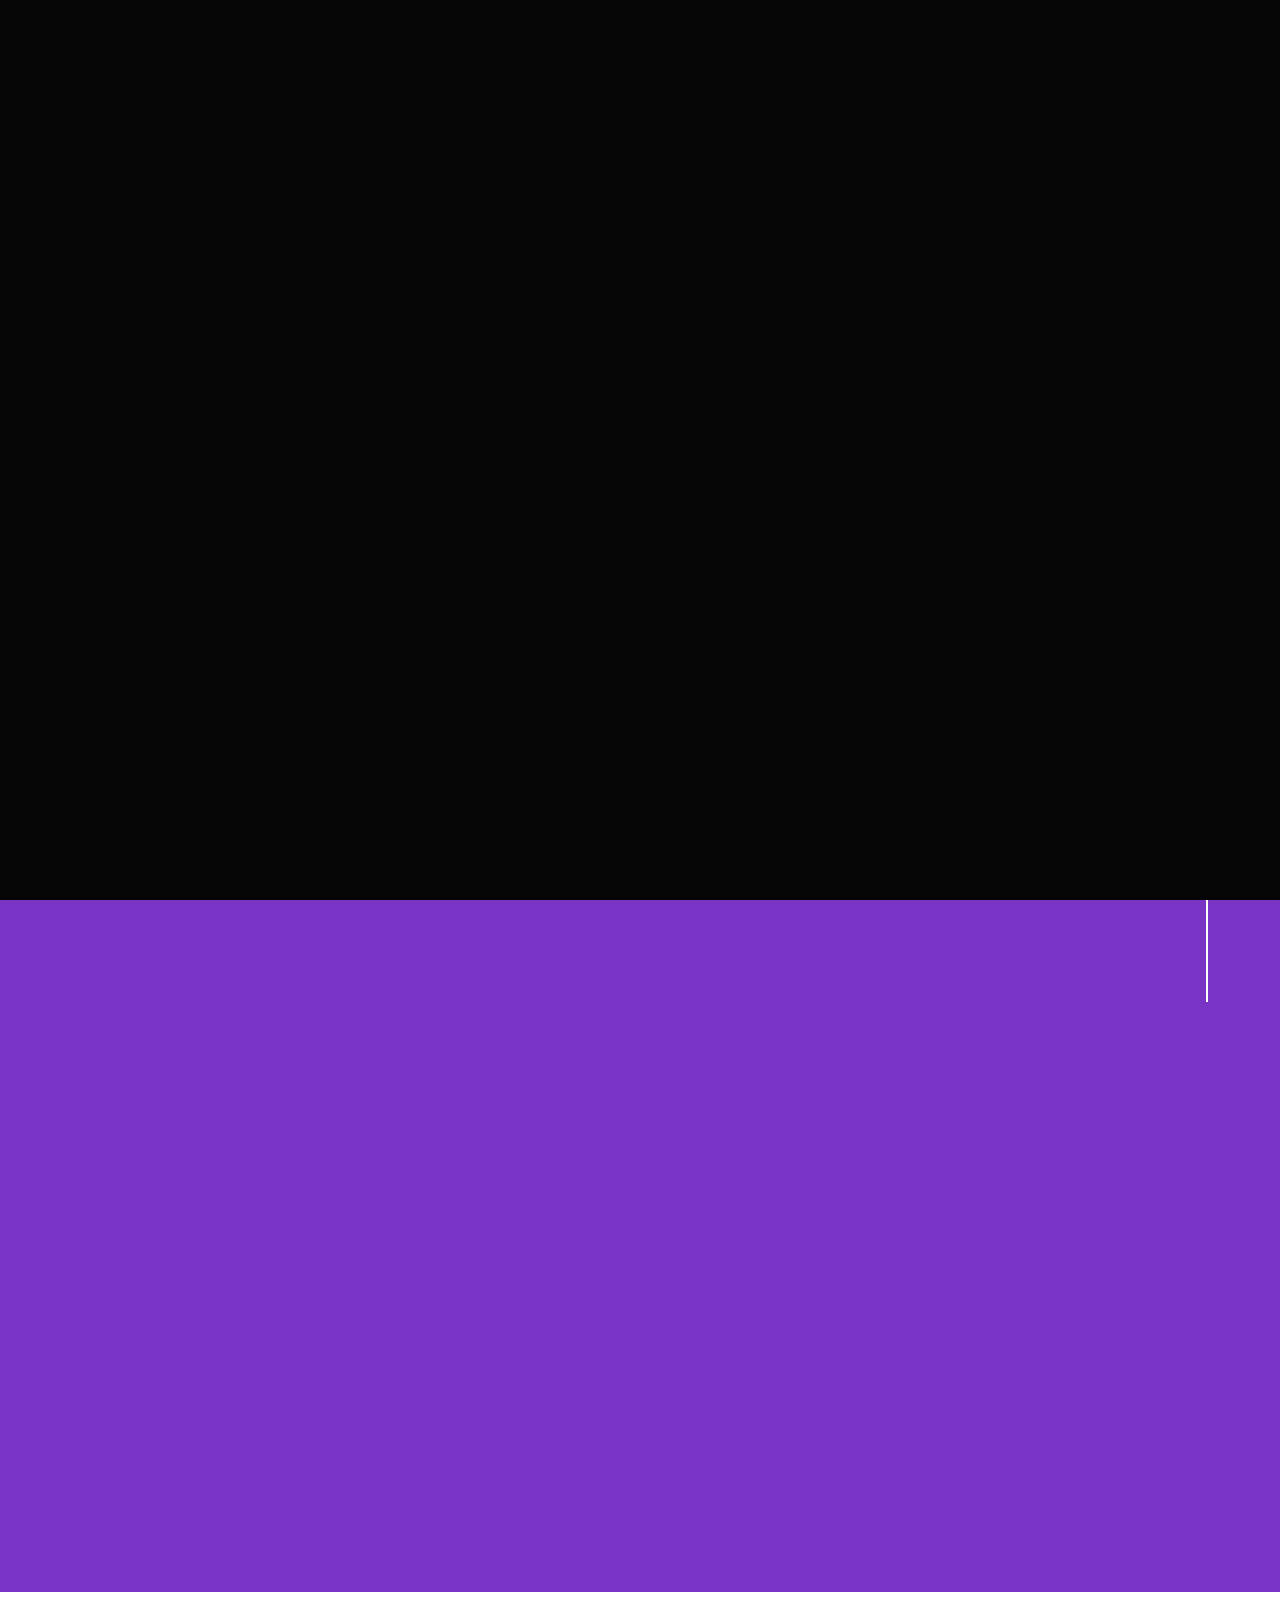
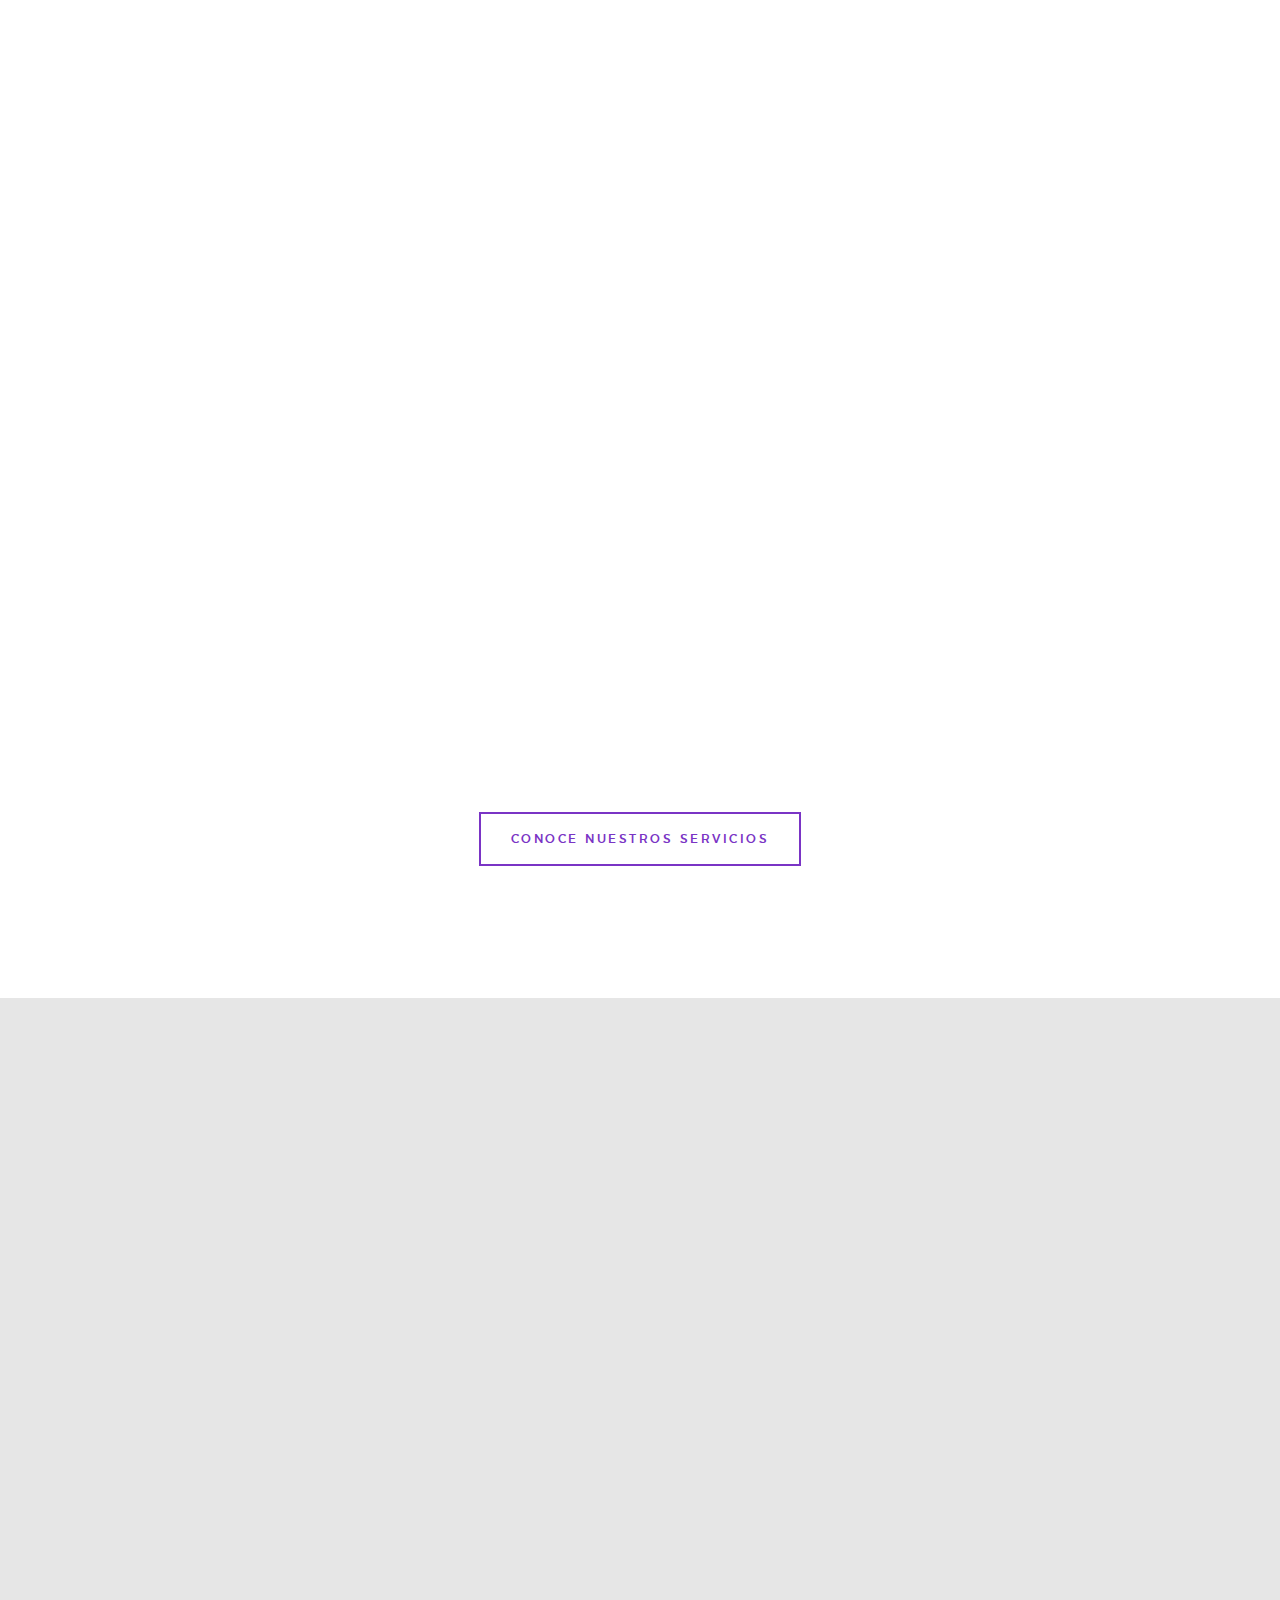
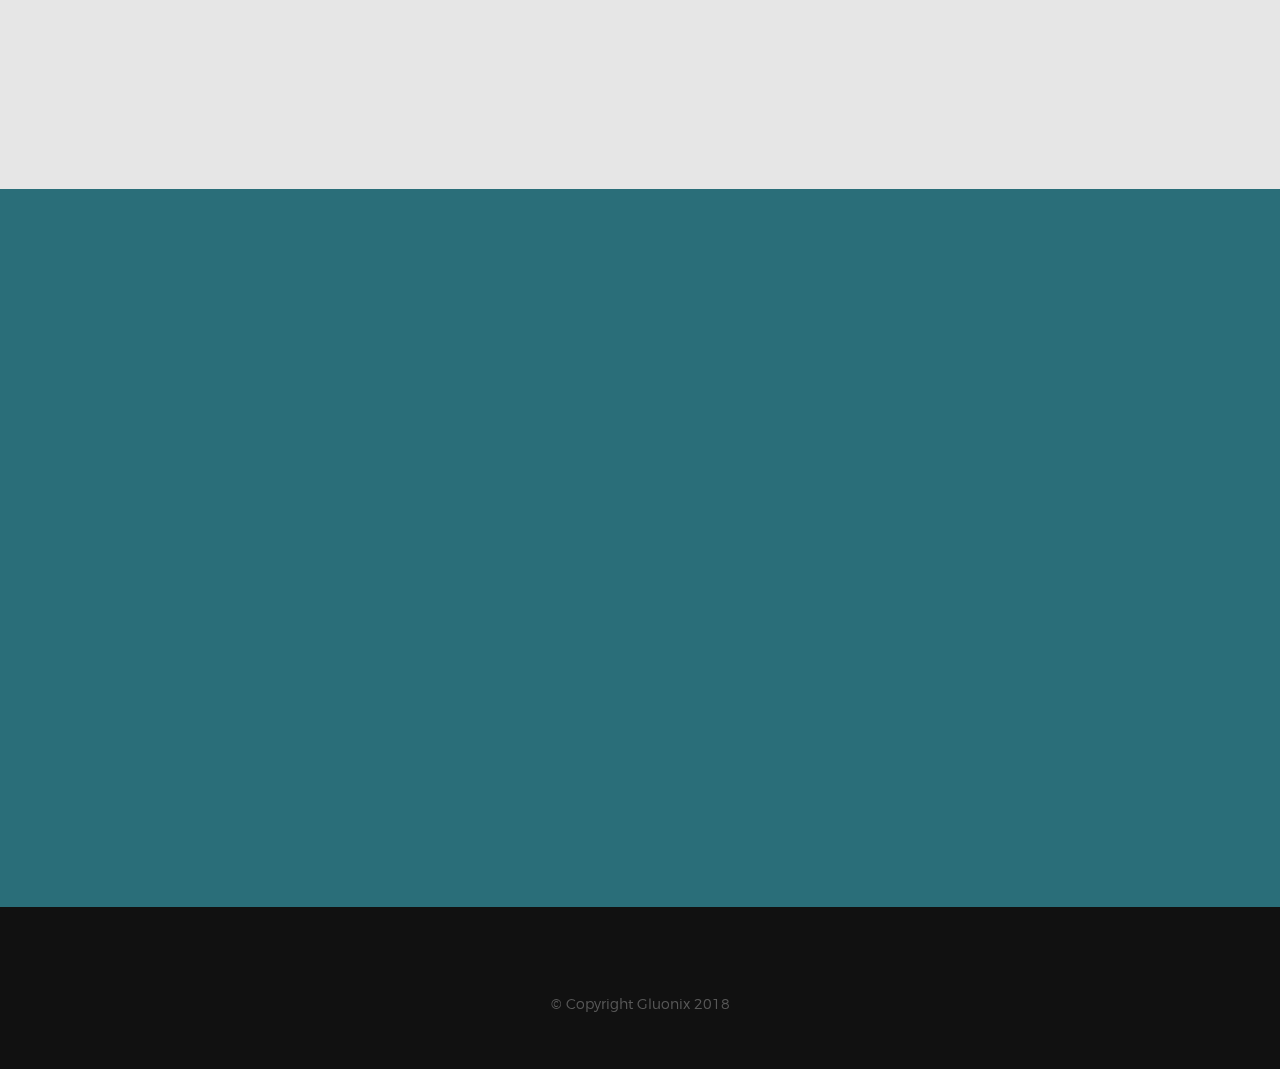
==== index.html @ 20facfd3 "Comment social media" ====
<!DOCTYPE html>
<!--[if lt IE 9 ]><html class="no-js oldie" lang="en"> <![endif]-->
<!--[if IE 9 ]><html class="no-js oldie ie9" lang="en"> <![endif]-->
<!--[if (gte IE 9)|!(IE)]><!-->
<html class="no-js" lang="en">
<!--<![endif]-->

<head>

    <!--- basic page needs
    ================================================== -->
    <meta charset="utf-8">
    <title>Gluonix</title>
    <meta name="description" content="">
    <meta name="author" content="">

    <!-- mobile specific metas
    ================================================== -->
    <meta name="viewport" content="width=device-width, initial-scale=1">

    <!-- CSS
    ================================================== -->
    <link rel="stylesheet" href="css/base.css">
    <link rel="stylesheet" href="css/vendor.css">
    <link rel="stylesheet" href="css/main.css">
    <style media="screen">

    </style>

    <!-- script
    ================================================== -->
    <script src="js/modernizr.js"></script>
    <script src="js/pace.min.js"></script>

    <!-- favicons
    ================================================== -->
    <link rel="shortcut icon" href="favicon.ico" type="image/x-icon">
    <link rel="icon" href="favicon.ico" type="image/x-icon">

</head>

<body id="top">

    <!-- header
    ================================================== -->
    <header class="s-header">

        <div class="header-logo">
            <a href="index.html">
                <img class="site-logo" src="images/logo.png" alt="Homepage">
            </a>
        </div>

        <nav class="header-nav">

            <a href="#0" class="header-nav__close" title="close"><span>Close</span></a>

            <div class="header-nav__content">
                <img class="site-logo" src="images/logo.png" alt="Homepage">

                <ul class="header-nav__list">
                    <li class="current"><a href="index.html#home" title="home">Inicio</a></li>
                    <li><a href="about.html" title="about">Acerca</a></li>
                    <li><a href="services.html" title="services">Servicios</a></li>
                    <li><a href="about.html#clients" title="clients">Clientes</a></li>
                    <li><a href="index.html#contact" title="contact">Contacto</a></li>
                </ul>

                <!-- <ul class="header-nav__social">
                    <li>
                        <a href="#"><i class="fa fa-facebook"></i></a>
                    </li>
                    <li>
                        <a href="#"><i class="fa fa-twitter"></i></a>
                    </li>
                    <li>
                        <a href="#"><i class="fa fa-linkedin"></i></a>
                    </li>
                    <li>
                        <a href="#"><i class="fa fa-github"></i></a>
                    </li>
                </ul> -->

            </div> <!-- end header-nav__content -->

        </nav>  <!-- end header-nav -->

        <a class="header-menu-toggle" href="#0">
            <span class="header-menu-text">Menu</span>
            <span class="header-menu-icon"></span>
        </a>

    </header> <!-- end s-header -->


    <!-- home
    ================================================== -->
    <section id="home" class="s-home target-section" data-parallax="scroll" data-image-src="images/hero-bg.png" data-natural-width=3000 data-natural-height=2000 data-position-y=center>

        <div class="overlay"></div>
        <div class="shadow-overlay"></div>

        <div class="home-content">

            <div class="row home-content__main">

                <h1>
                    Creando soluciones de tecnología para personas
                </h1>

                <div class="home-content__buttons">
                <div class="home-content__buttons">
                    <a href="#about" class="smoothscroll btn btn--stroke">
                        Quiero saber más
                    </a>
                </div>

            </div>


            <div class="home-content__line"></div>

        </div> <!-- end home-content -->

        <!-- end home-social -->

    </section> <!-- end s-home -->


    <!-- about
    ================================================== -->
    <section id='about' class="s-about">

        <div class="row section-header has-bottom-sep" data-aos="fade-up">
            <div class="col-full">
                <h1 class="display-1 display-1--light">Somos GLUONIX</h1>
            </div>
        </div> <!-- end section-header -->

        <div class="row about-desc" data-aos="fade-up">
            <div class="col-full">
                <p>
                Somos un equipo de diseñadores, desarrolladores y expertos en tecnologías con la misión de convertir retos tecnológicos en oportunidades de innovación, demostrando a las organizaciones que al mejorar sus procesos pueden tener un impacto positivo sobre su organización, clientes y consumidores.
                </p>
            </div>

            <div class="home-content__buttons">
              <center>
                <a href="about.html" class="smoothscroll btn btn--stroke">
                    Acerca de nosotros
                </a>
              </center>
            </div>

        </div> <!-- end about-desc -->

        <div class="about__line"></div>

    </section> <!-- end s-about -->


    <!-- services
    ================================================== -->
    <section id='services' class="s-services">

        <div class="row section-header has-bottom-sep" data-aos="fade-up">
            <div class="col-full">
                <h2 class="subhead">Lo que hacemos</h2>
                <h1 class="display-2">Ofrecemos soluciones de tecnología escalables y adaptables a los constantes cambios que demanda el mundo actual.</h1>
            </div>
        </div> <!-- end section-header -->

        <style media="screen">
          .service-padding{
            padding-left: 0px;
            padding-right: 0px;
          }
        </style>

        <div class="row services-list block-1-2 block-tab-full">

            <div class="col-block service-item" data-aos="fade-up">
                <div class="service-icon col-two service-padding">
                  <img src="images/default/icons8-web-design.png" />
                </div>
                <div class="col-ten service-padding">
                    <h3 class="h2">Diseño UX</h3>
                    <p>Mejoramos la experiencia de los productos de software de las empresas manteniendo presente la imagen de nuestros clientes.
                    </p>
                </div>
            </div>

            <div class="col-block service-item" data-aos="fade-up">
                <div class="service-icon col-two service-padding">
                  <img src="images/default/icons8-source-code.png" />
                </div>
                <div class="col-ten service-padding">
                    <h3 class="h2">Desarrollo de aplicaciones</h3>
                    <p>Transformamos las ideas de negocio en soluciones de software.
                    </p>
                </div>
            </div>

            <div class="col-block service-item" data-aos="fade-up">
                <div class="service-icon col-two service-padding">
                    <img src="images/default/icons8-game-position.png" />
                </div>
                <div class="col-ten service-padding">
                    <h3 class="h2">Gamificación</h3>
                    <p>Llevamos a los negocios al siguiente nivel incorporando elementos de juegos  para  ayudar a cumplir los objetivos de las empresas.
                    </p>
                </div>
            </div>

            <div class="col-block service-item" data-aos="fade-up">
                <div class="service-icon col-two service-padding">
                  <img src="images/default/icons8-gear-outline.png" />
                </div>
                <div class="col-ten service-padding">
                    <h3 class="h2">Consultoría y Mantenimiento de aplicaciones</h3>
                    <p>Integramos tecnologías disruptivas en la transformación digital de los negocios.
                    </p>
                </div>
            </div>

            <div class="col-twelve service-content__buttons">
              <center>
                <a href="services.html" class="btn btn--stroke">
                    Conoce nuestros servicios
                </a>
              </center>
            </div>

        </div> <!-- end services-list -->

    </section> <!-- end s-services -->


    <!-- clients
    ================================================== -->
    <section id="clients" class="s-clients">

        <div class="row section-header" data-aos="fade-up">
            <div class="col-full">
                <h3 class="subhead">Nuestros Clientes</h3>
                <h1 class="display-2">
                  Sin importar las distancias ofrecemos servicios de desarrollo a clientes de diferentes partes del mundo</h1>
            </div>
        </div> <!-- end section-header -->

        <div class="row clients-outer" data-aos="fade-up">
            <div class="col-full">
              <img src="images/our-clients.png" />

                <!-- <div class="clients"> -->
                    <!-- <a href="#0" title="" class="clients__slide"><img src="images/clients/apple.png" /></a>
                    <a href="#0" title="" class="clients__slide"><img src="images/clients/atom.png" /></a>
                    <a href="#0" title="" class="clients__slide"><img src="images/clients/blackberry.png" /></a>
                    <a href="#0" title="" class="clients__slide"><img src="images/clients/dropbox.png" /></a>
                    <a href="#0" title="" class="clients__slide"><img src="images/clients/envato.png" /></a>
                    <a href="#0" title="" class="clients__slide"><img src="images/clients/firefox.png" /></a>
                    <a href="#0" title="" class="clients__slide"><img src="images/clients/joomla.png" /></a>
                    <a href="#0" title="" class="clients__slide"><img src="images/clients/magento.png" /></a> -->
                <!-- </div>  -->
                <!-- end clients -->
            </div> <!-- end col-full -->
            <!-- <div class="service-content__buttons">
              <center>
                <a href="portfolio.html" class="btn btn--stroke">
                    Dale un vistazo a nuestros proyectos
                </a>
              </center>
            </div> -->
        </div> <!-- end clients-outer -->

    </section> <!-- end s-clients -->


    <!-- contact
    ================================================== -->
    <section id="contact" class="s-contact">

        <div class="row section-header" data-aos="fade-up">
            <div class="col-full">
                <h1 class="display-2 display-2--light">Nosotros <i class="fa fa-heart heart"></i> los retos</h1>
                <h1 class="display-2 display-2--bold">Contáctanos y platicamos cómo hacer equipo para traer tus ideas a la realidad</h1>
            </div>
        </div>

        <div class="row contact-content" data-aos="fade-up">

                <div class="col-full">

                    <div class="col-four cinfo">
                        <h1 class="display-2 display-2--bold">Dónde nos puedes encontrar</h1>
                        <p>
                            5 de mayo 301<br>
                            Palo Blanco, 66230<br>
                            San Pedro Garza García, N.L.<br>
                            México
                        </p>
                    </div>

                    <div class="col-four cinfo">
                        <h1 class="display-2 display-2--bold">Mándanos un correo</h1>
                        <p>
                            hello@gluonixtech.com<br>
                        </p>
                    </div>

                    <div class="col-four cinfo">
                        <h1 class="display-2 display-2--bold">Llámanos</h1>
                        <p>
                            Teléfono: (01-52) 8400 2161<br>
                        </p>
                    </div>
                  </div>

                  <!-- <div class="col-full">
                    <center>
                    <ul class="contact-social">
                        <li>
                            <a href="#"><i class="fa fa-facebook" aria-hidden="true"></i></a>
                        </li>
                        <li>
                            <a href="#"><i class="fa fa-twitter" aria-hidden="true"></i></a>
                        </li>
                        <li>
                            <a href="#"><i class="fa fa-github" aria-hidden="true"></i></a>
                        </li>
                        <li>
                            <a href="#"><i class="fa fa-linkedin" aria-hidden="true"></i></a>
                        </li>
                    </ul>
                    </center>
                </div> <!-- end contact-info -->

        </div> <!-- end contact-content -->

    </section> <!-- end s-contact -->


    <!-- footer
    ================================================== -->
    <footer>

        <div class="row footer-bottom">

            <div class="col-twelve">

                <div class="copyright">
                    <span>© Copyright Gluonix 2018</span>
                </div>

                <div class="go-top">
                    <a class="smoothscroll" title="Back to Top" href="#top"><i class="icon-arrow-up" aria-hidden="true"></i></a>
                </div>
            </div>

        </div> <!-- end footer-bottom -->

    </footer> <!-- end footer -->


    <!-- photoswipe background
    ================================================== -->
    <div aria-hidden="true" class="pswp" role="dialog" tabindex="-1">

        <div class="pswp__bg"></div>
        <div class="pswp__scroll-wrap">

            <div class="pswp__container">
                <div class="pswp__item"></div>
                <div class="pswp__item"></div>
                <div class="pswp__item"></div>
            </div>

            <div class="pswp__ui pswp__ui--hidden">
                <div class="pswp__top-bar">
                    <div class="pswp__counter"></div><button class="pswp__button pswp__button--close" title="Close (Esc)"></button> <button class="pswp__button pswp__button--share" title=
                    "Share"></button> <button class="pswp__button pswp__button--fs" title="Toggle fullscreen"></button> <button class="pswp__button pswp__button--zoom" title=
                    "Zoom in/out"></button>
                    <div class="pswp__preloader">
                        <div class="pswp__preloader__icn">
                            <div class="pswp__preloader__cut">
                                <div class="pswp__preloader__donut"></div>
                            </div>
                        </div>
                    </div>
                </div>
                <div class="pswp__share-modal pswp__share-modal--hidden pswp__single-tap">
                    <div class="pswp__share-tooltip"></div>
                </div><button class="pswp__button pswp__button--arrow--left" title="Previous (arrow left)"></button> <button class="pswp__button pswp__button--arrow--right" title=
                "Next (arrow right)"></button>
                <div class="pswp__caption">
                    <div class="pswp__caption__center"></div>
                </div>
            </div>

        </div>

    </div> <!-- end photoSwipe background -->


    <!-- preloader
    ================================================== -->
    <div id="preloader">
        <div id="loader">
            <div class="line-scale-pulse-out">
                <div></div>
                <div></div>
                <div></div>
                <div></div>
                <div></div>
            </div>
        </div>
    </div>


    <!-- Java Script
    ================================================== -->
    <script src="js/jquery-3.2.1.min.js"></script>
    <script src="js/plugins.js"></script>
    <script src="js/main.js"></script>

</body>

</html>
---- css/base.css ----
/* ===================================================================
 *
 *  Glint v1.0 Base Stylesheet
 *  11-20-2017
 *  ------------------------------------------------------------------
 *
 *  TOC:
 *  # imports
 *  # normalize
 *  # basic/base setup styles
 *      ## Media
 *      ## Typography resets
 *      ## links
 *      ## inputs
 *  # grid
 *      ## medium size devices
 *      ## tablets
 *      ## mobile devices
 *      ## small mobile devices
 *  # block grids
 *      ## medium size devices
 *      ## tablets
 *      ## mobile devices
 *      ## small mobile devices
 *  # MISC
 *
 * =================================================================== */


/* ===================================================================
 * # imports
 *
 * ------------------------------------------------------------------- */
@import url("font-awesome/css/font-awesome.min.css");
@import url("micons/micons.css");
@import url("fonts.css");


/* ===================================================================
 * # normalize
 * normalize.css v5.0.0 | MIT License |
 * github.com/necolas/normalize.css
 *
 * ------------------------------------------------------------------- */
html {
    font-family: sans-serif;
    line-height: 1.15;
    -ms-text-size-adjust: 100%;
    -webkit-text-size-adjust: 100%;
}

body {
    margin: 0;
}

article,
aside,
footer,
header,
nav,
section {
    display: block;
}

h1 {
    font-size: 2em;
    margin: 0.67em 0;
}

figcaption,
figure,
main {
    display: block;
}

figure {
    margin: 1em 40px;
}

hr {
    box-sizing: content-box;
    height: 0;
    overflow: visible;
}

pre {
    font-family: monospace, monospace;
    font-size: 1em;
}

a {
    background-color: transparent;
    -webkit-text-decoration-skip: objects;
}

a:active,
a:hover {
    outline-width: 0;
}

abbr[title] {
    border-bottom: none;
    text-decoration: underline;
    text-decoration: underline dotted;
}

b,
strong {
    font-weight: inherit;
}

b,
strong {
    font-weight: bolder;
}

code,
kbd,
samp {
    font-family: monospace, monospace;
    font-size: 1em;
}

dfn {
    font-style: italic;
}

mark {
    background-color: #ff0;
    color: #000;
}

small {
    font-size: 80%;
}

sub,
sup {
    font-size: 75%;
    line-height: 0;
    position: relative;
    vertical-align: baseline;
}

sub {
    bottom: -0.25em;
}

sup {
    top: -0.5em;
}

audio,
video {
    display: inline-block;
}

audio:not([controls]) {
    display: none;
    height: 0;
}

img {
    max-width: 100%;
    max-height: 100%;
    height: inherit !important;
    border-style: none;
}

svg:not(:root) {
    overflow: hidden;
}

button,
input,
optgroup,
select,
textarea {
    font-family: sans-serif;
    font-size: 100%;
    line-height: 1.15;
    margin: 0;
}

button,
input {
    overflow: visible;
}

button,
select {
    text-transform: none;
}

button,
html [type="button"],
[type="reset"],
[type="submit"] {
    -webkit-appearance: button;
}

button::-moz-focus-inner,
[type="button"]::-moz-focus-inner,
[type="reset"]::-moz-focus-inner,
[type="submit"]::-moz-focus-inner {
    border-style: none;
    padding: 0;
}

button:-moz-focusring,
[type="button"]:-moz-focusring,
[type="reset"]:-moz-focusring,
[type="submit"]:-moz-focusring {
    outline: 1px dotted ButtonText;
}

fieldset {
    border: 1px solid #c0c0c0;
    margin: 0 2px;
    padding: 0.35em 0.625em 0.75em;
}

legend {
    box-sizing: border-box;
    color: inherit;
    display: table;
    max-width: 100%;
    padding: 0;
    white-space: normal;
}

progress {
    display: inline-block;
    vertical-align: baseline;
}

textarea {
    overflow: auto;
}

[type="checkbox"],
[type="radio"] {
    box-sizing: border-box;
    padding: 0;
}

[type="number"]::-webkit-inner-spin-button,
[type="number"]::-webkit-outer-spin-button {
    height: auto;
}

[type="search"] {
    -webkit-appearance: textfield;
    outline-offset: -2px;
}

[type="search"]::-webkit-search-cancel-button,
[type="search"]::-webkit-search-decoration {
    -webkit-appearance: none;
}

::-webkit-file-upload-button {
    -webkit-appearance: button;
    font: inherit;
}

details,
menu {
    display: block;
}

summary {
    display: list-item;
}

canvas {
    display: inline-block;
}

template {
    display: none;
}

[hidden] {
    display: none;
}


/* ===================================================================
 * # basic/base setup styles
 *
 * ------------------------------------------------------------------- */
html {
    font-size: 62.5%;
    box-sizing: border-box;
}

*,
*::before,
*::after {
    box-sizing: inherit;
}

body {
    font-weight: normal;
    line-height: 1;
    word-wrap: break-word;
    text-rendering: optimizeLegibility;
    -webkit-overflow-scrolling: touch;
    -webkit-text-size-adjust: none;
}

body,
input,
button {
    -moz-osx-font-smoothing: grayscale;
    -webkit-font-smoothing: antialiased;
}


/* -------------------------------------------------------------------
 * ## Media
 * ------------------------------------------------------------------- */

/* -------------------------------------------------------------------
 * ## Typography resets
 * ------------------------------------------------------------------- */
div,
dl,
dt,
dd,
ul,
ol,
li,
h1,
h2,
h3,
h4,
h5,
h6,
pre,
form,
p,
blockquote,
th,
td {
    margin: 0;
    padding: 0;
}

h1,
h2,
h3,
h4,
h5,
h6 {
    -webkit-font-smoothing: auto;
    -webkit-font-smoothing: antialiased;
    -webkit-font-variant-ligatures: common-ligatures;
    -moz-font-variant-ligatures: common-ligatures;
    font-variant-ligatures: common-ligatures;
    text-rendering: optimizeLegibility;
}

em,
i {
    font-style: italic;
    line-height: inherit;
}

strong,
b {
    font-weight: bold;
    line-height: inherit;
}

small {
    font-size: 60%;
    line-height: inherit;
}

ol,
ul {
    list-style: none;
}

li {
    display: block;
}


/* -------------------------------------------------------------------
 * ## links
 * ------------------------------------------------------------------- */
a {
    text-decoration: none;
    line-height: inherit;
}

a img {
    border: none;
}


/* -------------------------------------------------------------------
 * ## inputs
 * ------------------------------------------------------------------- */
fieldset {
    margin: 0;
    padding: 0;
}

input[type="email"],
input[type="number"],
input[type="search"],
input[type="text"],
input[type="tel"],
input[type="url"],
input[type="password"],
textarea {
    -webkit-appearance: none;
    -moz-appearance: none;
    -ms-appearance: none;
    -o-appearance: none;
    appearance: none;
}


/* ===================================================================
 * # grid
 *
 * ------------------------------------------------------------------- */
.row {
    width: 94%;
    max-width: 1200px;
    margin: 0 auto;
}

.row:after {
    content: "";
    display: table;
    clear: both;
}

.row .row {
    width: auto;
    max-width: none;
    margin-left: -20px;
    margin-right: -20px;
}


/* column blocks
 * -------------------------------------- */
[class*="col-"] {
    float: left;
    padding: 0 20px;
}

[class*="col-"]+[class*="col-"].end {
    float: right;
}


/* column width classes
 * -------------------------------------- */
.col-one {
    width: 8.33333%;
}

.col-two,
.col-1-6 {
    width: 16.66667%;
}

.col-three,
.col-1-4 {
    width: 25%;
}

.col-four,
.col-1-3 {
    width: 33.33333%;
}

.col-five {
    width: 41.66667%;
}

.col-six,
.col-1-2 {
    width: 50%;
}

.col-seven {
    width: 58.33333%;
}

.col-eight,
.col-2-3 {
    width: 66.66667%;
}

.col-nine,
.col-3-4 {
    width: 75%;
}

.col-ten,
.col-5-6 {
    width: 83.33333%;
}

.col-eleven {
    width: 91.66667%;
}

.col-twelve,
.col-full {
    width: 100%;
}


/* -------------------------------------------------------------------
 * ## medium size devices
 * ------------------------------------------------------------------- */
@media only screen and (max-width: 1200px) {
    .row .row {
        margin-left: -15px;
        margin-right: -15px;
    }
    [class*="col-"] {
        padding: 0 15px;
    }
    .md-two,
    .md-1-6 {
        width: 16.66667%;
    }
    .md-one {
        width: 8.33333%;
    }
    .md-three,
    .md-1-4 {
        width: 25%;
    }
    .md-four,
    .md-1-3 {
        width: 33.33333%;
    }
    .md-five {
        width: 41.66667%;
    }
    .md-six,
    .md-1-2 {
        width: 50%;
    }
    .md-seven {
        width: 58.33333%;
    }
    .md-eight,
    .md-2-3 {
        width: 66.66667%;
    }
    .md-nine,
    .md-3-4 {
        width: 75%;
    }
    .md-ten,
    .md-5-6 {
        width: 83.33333%;
    }
    .md-eleven {
        width: 91.66667%;
    }
    .md-twelve,
    .md-full {
        width: 100%;
    }
}


/* -------------------------------------------------------------------
 * ## tablets
 * ------------------------------------------------------------------- */
@media only screen and (max-width: 800px) {
    .row {
        width: 90%;
    }
    .tab-1-4 {
        width: 25%;
    }
    .tab-1-3 {
        width: 33.33333%;
    }
    .tab-1-2 {
        width: 50%;
    }
    .tab-2-3 {
        width: 66.66667%;
    }
    .tab-3-4 {
        width: 75%;
    }
    .tab-full {
        width: 100%;
    }
}


/* -------------------------------------------------------------------
 * ## mobile devices
 * ------------------------------------------------------------------- */
@media only screen and (max-width: 600px) {
    .row {
        width: auto;
        padding-left: 25px;
        padding-right: 25px;
    }
    .row .row {
        margin-left: -10px;
        margin-right: -10px;
    }
    [class*="col-"] {
        padding: 0 10px;
    }
    .mob-1-4 {
        width: 25%;
    }
    .mob-1-3 {
        width: 33.33333%;
    }
    .mob-1-2 {
        width: 50%;
    }
    .mob-2-3 {
        width: 66.66667%;
    }
    .mob-3-4 {
        width: 75%;
    }
    .mob-full {
        width: 100%;
    }
}


/* -------------------------------------------------------------------
 * ## small mobile devices
 * ------------------------------------------------------------------- */

/* stack columns on small mobile devices
 * ------------------------------------------------------------------- */

@media only screen and (max-width: 400px) {
    .row .row {
        padding-left: 0;
        padding-right: 0;
        margin-left: 0;
        margin-right: 0;
    }
    [class*="col-"] {
        width: 100% !important;
        float: none !important;
        clear: both !important;
        margin-left: 0;
        margin-right: 0;
        padding: 0;
    }
    [class*="col-"]+[class*="col-"].end {
        float: none;
    }
}


/* ===================================================================
 * # block grids
 * ------------------------------------------------------------------- */

/*   Equally-sized columns define at row level
 * ------------------------------------------------------------------- */
[class*="block-"]:after {
    content: "";
    display: table;
    clear: both;
}

.block-1-6 .col-block {
    width: 16.66667%;
}

.block-1-5 .col-block {
    width: 20%;
}

.block-1-4 .col-block {
    width: 25%;
}

.block-1-3 .col-block {
    width: 33.33333%;
}

.block-1-2 .col-block {
    width: 50%;
}


/**
 * Clearing for block grid columns. Allow columns with
 * different heights to align properly.
 */

.block-1-6 .col-block:nth-child(6n+1),
.block-1-5 .col-block:nth-child(5n+1),
.block-1-4 .col-block:nth-child(4n+1),
.block-1-3 .col-block:nth-child(3n+1),
.block-1-2 .col-block:nth-child(2n+1) {
    clear: both;
}


/* -------------------------------------------------------------------
 * ## medium size devices
 * ------------------------------------------------------------------- */
@media only screen and (max-width: 1200px) {
    .block-m-1-6 .col-block {
        width: 16.66667%;
    }
    .block-m-1-5 .col-block {
        width: 20%;
    }
    .block-m-1-4 .col-block {
        width: 25%;
    }
    .block-m-1-3 .col-block {
        width: 33.33333%;
    }
    .block-m-1-2 .col-block {
        width: 50%;
    }
    .block-m-full .col-block {
        width: 100%;
        clear: both;
    }
    [class*="block-m-"] .col-block:nth-child(n) {
        clear: none;
    }
    .block-m-1-6 .col-block:nth-child(6n+1),
    .block-m-1-5 .col-block:nth-child(5n+1),
    .block-m-1-4 .col-block:nth-child(4n+1),
    .block-m-1-3 .col-block:nth-child(3n+1),
    .block-m-1-2 .col-block:nth-child(2n+1) {
        clear: both;
    }
}


/* -------------------------------------------------------------------
 * ## tablets
 * ------------------------------------------------------------------- */
@media only screen and (max-width: 800px) {
    .block-tab-1-6 .col-block {
        width: 16.66667%;
    }
    .block-tab-1-5 .col-block {
        width: 20%;
    }
    .block-tab-1-4 .col-block {
        width: 25%;
    }
    .block-tab-1-3 .col-block {
        width: 33.33333%;
    }
    .block-tab-1-2 .col-block {
        width: 50%;
    }
    .block-tab-full .col-block {
        width: 100%;
        clear: both;
    }
    [class*="block-tab-"] .col-block:nth-child(n) {
        clear: none;
    }
    .block-tab-1-6 .col-block:nth-child(6n+1),
    .block-tab-1-6 .col-block:nth-child(5n+1),
    .block-tab-1-4 .col-block:nth-child(4n+1),
    .block-tab-1-3 .col-block:nth-child(3n+1),
    .block-tab-1-2 .col-block:nth-child(2n+1) {
        clear: both;
    }
}


/* -------------------------------------------------------------------
 * ## mobile devices
 * ------------------------------------------------------------------- */
@media only screen and (max-width: 600px) {
    .block-mob-1-6 .col-block {
        width: 16.66667%;
    }
    .block-mob-1-5 .col-block {
        width: 20%;
    }
    .block-mob-1-4 .col-block {
        width: 25%;
    }
    .block-mob-1-3 .col-block {
        width: 33.33333%;
    }
    .block-mob-1-2 .col-block {
        width: 50%;
    }
    .block-mob-full .col-block {
        width: 100%;
        clear: both;
    }
    [class*="block-mob-"] .col-block:nth-child(n) {
        clear: none;
    }
    .block-mob-1-6 .col-block:nth-child(6n+1),
    .block-mob-1-5 .col-block:nth-child(5n+1),
    .block-mob-1-4 .col-block:nth-child(4n+1),
    .block-mob-1-3 .col-block:nth-child(3n+1),
    .block-mob-1-2 .col-block:nth-child(2n+1) {
        clear: both;
    }
}


/* -------------------------------------------------------------------
 * ## small mobile devices
 * ------------------------------------------------------------------- */

/* stack columns on small mobile devices
 * ------------------------------------------------------------------- */

@media only screen and (max-width: 400px) {
    .stack .col-block {
        width: 100% !important;
        float: none !important;
        clear: both !important;
        margin-left: 0;
        margin-right: 0;
    }
}


/* ===================================================================
 * # MISC
 *
 * ------------------------------------------------------------------- */
.group:after {
    content: "";
    display: table;
    clear: both;
}


/* Misc Helper Styles
 * -------------------------------------- */
.is-hidden {
    display: none;
}

.is-invisible {
    visibility: hidden;
}

.antialiased {
    -webkit-font-smoothing: antialiased;
    -moz-osx-font-smoothing: grayscale;
}

.overflow-hidden {
    overflow: hidden;
}

.remove-bottom {
    margin-bottom: 0;
}

.half-bottom {
    margin-bottom: 1.5rem !important;
}

.add-bottom {
    margin-bottom: 3rem !important;
}

.no-border {
    border: none;
}

.full-width {
    width: 100%;
}

.text-center {
    text-align: center;
}

.text-left {
    text-align: left;
}

.text-right {
    text-align: right;
}

.pull-left {
    float: left;
}

.pull-right {
    float: right;
}

.align-center {
    margin-left: auto;
    margin-right: auto;
    text-align: center;
}


/*# sourceMappingURL=base.css.map */
---- css/vendor.css ----
/* =================================================================== 
 *
 *  Glint v1.0 Vendor/Third Party CSS 
 *  11-20-2017
 *  ------------------------------------------------------------------
 *
 *  TOC:
 *  # animate on scroll
 *  # slick slider
 *  # photoswipe
 *  # photoSwipe skin
 *
 * =================================================================== */


/* ===================================================================
 * # animate on scroll 
 * https://michalsnik.github.io/aos/
 *
 * ------------------------------------------------------------------- */
[data-aos][data-aos][data-aos-duration='50'], body[data-aos-duration='50'] [data-aos] {
    transition-duration: 50ms;
}

[data-aos][data-aos][data-aos-delay='50'], body[data-aos-delay='50'] [data-aos] {
    transition-delay: 0;
}

[data-aos][data-aos][data-aos-delay='50'].aos-animate, body[data-aos-delay='50'] [data-aos].aos-animate {
    transition-delay: 50ms;
}

[data-aos][data-aos][data-aos-duration='100'], body[data-aos-duration='100'] [data-aos] {
    transition-duration: .1s;
}

[data-aos][data-aos][data-aos-delay='100'], body[data-aos-delay='100'] [data-aos] {
    transition-delay: 0;
}

[data-aos][data-aos][data-aos-delay='100'].aos-animate, body[data-aos-delay='100'] [data-aos].aos-animate {
    transition-delay: .1s;
}

[data-aos][data-aos][data-aos-duration='150'], body[data-aos-duration='150'] [data-aos] {
    transition-duration: .15s;
}

[data-aos][data-aos][data-aos-delay='150'], body[data-aos-delay='150'] [data-aos] {
    transition-delay: 0;
}

[data-aos][data-aos][data-aos-delay='150'].aos-animate, body[data-aos-delay='150'] [data-aos].aos-animate {
    transition-delay: .15s;
}

[data-aos][data-aos][data-aos-duration='200'], body[data-aos-duration='200'] [data-aos] {
    transition-duration: .2s;
}

[data-aos][data-aos][data-aos-delay='200'], body[data-aos-delay='200'] [data-aos] {
    transition-delay: 0;
}

[data-aos][data-aos][data-aos-delay='200'].aos-animate, body[data-aos-delay='200'] [data-aos].aos-animate {
    transition-delay: .2s;
}

[data-aos][data-aos][data-aos-duration='250'], body[data-aos-duration='250'] [data-aos] {
    transition-duration: .25s;
}

[data-aos][data-aos][data-aos-delay='250'], body[data-aos-delay='250'] [data-aos] {
    transition-delay: 0;
}

[data-aos][data-aos][data-aos-delay='250'].aos-animate, body[data-aos-delay='250'] [data-aos].aos-animate {
    transition-delay: .25s;
}

[data-aos][data-aos][data-aos-duration='300'], body[data-aos-duration='300'] [data-aos] {
    transition-duration: .3s;
}

[data-aos][data-aos][data-aos-delay='300'], body[data-aos-delay='300'] [data-aos] {
    transition-delay: 0;
}

[data-aos][data-aos][data-aos-delay='300'].aos-animate, body[data-aos-delay='300'] [data-aos].aos-animate {
    transition-delay: .3s;
}

[data-aos][data-aos][data-aos-duration='350'], body[data-aos-duration='350'] [data-aos] {
    transition-duration: .35s;
}

[data-aos][data-aos][data-aos-delay='350'], body[data-aos-delay='350'] [data-aos] {
    transition-delay: 0;
}

[data-aos][data-aos][data-aos-delay='350'].aos-animate, body[data-aos-delay='350'] [data-aos].aos-animate {
    transition-delay: .35s;
}

[data-aos][data-aos][data-aos-duration='400'], body[data-aos-duration='400'] [data-aos] {
    transition-duration: .4s;
}

[data-aos][data-aos][data-aos-delay='400'], body[data-aos-delay='400'] [data-aos] {
    transition-delay: 0;
}

[data-aos][data-aos][data-aos-delay='400'].aos-animate, body[data-aos-delay='400'] [data-aos].aos-animate {
    transition-delay: .4s;
}

[data-aos][data-aos][data-aos-duration='450'], body[data-aos-duration='450'] [data-aos] {
    transition-duration: .45s;
}

[data-aos][data-aos][data-aos-delay='450'], body[data-aos-delay='450'] [data-aos] {
    transition-delay: 0;
}

[data-aos][data-aos][data-aos-delay='450'].aos-animate, body[data-aos-delay='450'] [data-aos].aos-animate {
    transition-delay: .45s;
}

[data-aos][data-aos][data-aos-duration='500'], body[data-aos-duration='500'] [data-aos] {
    transition-duration: .5s;
}

[data-aos][data-aos][data-aos-delay='500'], body[data-aos-delay='500'] [data-aos] {
    transition-delay: 0;
}

[data-aos][data-aos][data-aos-delay='500'].aos-animate, body[data-aos-delay='500'] [data-aos].aos-animate {
    transition-delay: .5s;
}

[data-aos][data-aos][data-aos-duration='550'], body[data-aos-duration='550'] [data-aos] {
    transition-duration: .55s;
}

[data-aos][data-aos][data-aos-delay='550'], body[data-aos-delay='550'] [data-aos] {
    transition-delay: 0;
}

[data-aos][data-aos][data-aos-delay='550'].aos-animate, body[data-aos-delay='550'] [data-aos].aos-animate {
    transition-delay: .55s;
}

[data-aos][data-aos][data-aos-duration='600'], body[data-aos-duration='600'] [data-aos] {
    transition-duration: .6s;
}

[data-aos][data-aos][data-aos-delay='600'], body[data-aos-delay='600'] [data-aos] {
    transition-delay: 0;
}

[data-aos][data-aos][data-aos-delay='600'].aos-animate, body[data-aos-delay='600'] [data-aos].aos-animate {
    transition-delay: .6s;
}

[data-aos][data-aos][data-aos-duration='650'], body[data-aos-duration='650'] [data-aos] {
    transition-duration: .65s;
}

[data-aos][data-aos][data-aos-delay='650'], body[data-aos-delay='650'] [data-aos] {
    transition-delay: 0;
}

[data-aos][data-aos][data-aos-delay='650'].aos-animate, body[data-aos-delay='650'] [data-aos].aos-animate {
    transition-delay: .65s;
}

[data-aos][data-aos][data-aos-duration='700'], body[data-aos-duration='700'] [data-aos] {
    transition-duration: .7s;
}

[data-aos][data-aos][data-aos-delay='700'], body[data-aos-delay='700'] [data-aos] {
    transition-delay: 0;
}

[data-aos][data-aos][data-aos-delay='700'].aos-animate, body[data-aos-delay='700'] [data-aos].aos-animate {
    transition-delay: .7s;
}

[data-aos][data-aos][data-aos-duration='750'], body[data-aos-duration='750'] [data-aos] {
    transition-duration: .75s;
}

[data-aos][data-aos][data-aos-delay='750'], body[data-aos-delay='750'] [data-aos] {
    transition-delay: 0;
}

[data-aos][data-aos][data-aos-delay='750'].aos-animate, body[data-aos-delay='750'] [data-aos].aos-animate {
    transition-delay: .75s;
}

[data-aos][data-aos][data-aos-duration='800'], body[data-aos-duration='800'] [data-aos] {
    transition-duration: .8s;
}

[data-aos][data-aos][data-aos-delay='800'], body[data-aos-delay='800'] [data-aos] {
    transition-delay: 0;
}

[data-aos][data-aos][data-aos-delay='800'].aos-animate, body[data-aos-delay='800'] [data-aos].aos-animate {
    transition-delay: .8s;
}

[data-aos][data-aos][data-aos-duration='850'], body[data-aos-duration='850'] [data-aos] {
    transition-duration: .85s;
}

[data-aos][data-aos][data-aos-delay='850'], body[data-aos-delay='850'] [data-aos] {
    transition-delay: 0;
}

[data-aos][data-aos][data-aos-delay='850'].aos-animate, body[data-aos-delay='850'] [data-aos].aos-animate {
    transition-delay: .85s;
}

[data-aos][data-aos][data-aos-duration='900'], body[data-aos-duration='900'] [data-aos] {
    transition-duration: .9s;
}

[data-aos][data-aos][data-aos-delay='900'], body[data-aos-delay='900'] [data-aos] {
    transition-delay: 0;
}

[data-aos][data-aos][data-aos-delay='900'].aos-animate, body[data-aos-delay='900'] [data-aos].aos-animate {
    transition-delay: .9s;
}

[data-aos][data-aos][data-aos-duration='950'], body[data-aos-duration='950'] [data-aos] {
    transition-duration: .95s;
}

[data-aos][data-aos][data-aos-delay='950'], body[data-aos-delay='950'] [data-aos] {
    transition-delay: 0;
}

[data-aos][data-aos][data-aos-delay='950'].aos-animate, body[data-aos-delay='950'] [data-aos].aos-animate {
    transition-delay: .95s;
}

[data-aos][data-aos][data-aos-duration='1000'], body[data-aos-duration='1000'] [data-aos] {
    transition-duration: 1s;
}

[data-aos][data-aos][data-aos-delay='1000'], body[data-aos-delay='1000'] [data-aos] {
    transition-delay: 0;
}

[data-aos][data-aos][data-aos-delay='1000'].aos-animate, body[data-aos-delay='1000'] [data-aos].aos-animate {
    transition-delay: 1s;
}

[data-aos][data-aos][data-aos-duration='1050'], body[data-aos-duration='1050'] [data-aos] {
    transition-duration: 1.05s;
}

[data-aos][data-aos][data-aos-delay='1050'], body[data-aos-delay='1050'] [data-aos] {
    transition-delay: 0;
}

[data-aos][data-aos][data-aos-delay='1050'].aos-animate, body[data-aos-delay='1050'] [data-aos].aos-animate {
    transition-delay: 1.05s;
}

[data-aos][data-aos][data-aos-duration='1100'], body[data-aos-duration='1100'] [data-aos] {
    transition-duration: 1.1s;
}

[data-aos][data-aos][data-aos-delay='1100'], body[data-aos-delay='1100'] [data-aos] {
    transition-delay: 0;
}

[data-aos][data-aos][data-aos-delay='1100'].aos-animate, body[data-aos-delay='1100'] [data-aos].aos-animate {
    transition-delay: 1.1s;
}

[data-aos][data-aos][data-aos-duration='1150'], body[data-aos-duration='1150'] [data-aos] {
    transition-duration: 1.15s;
}

[data-aos][data-aos][data-aos-delay='1150'], body[data-aos-delay='1150'] [data-aos] {
    transition-delay: 0;
}

[data-aos][data-aos][data-aos-delay='1150'].aos-animate, body[data-aos-delay='1150'] [data-aos].aos-animate {
    transition-delay: 1.15s;
}

[data-aos][data-aos][data-aos-duration='1200'], body[data-aos-duration='1200'] [data-aos] {
    transition-duration: 1.2s;
}

[data-aos][data-aos][data-aos-delay='1200'], body[data-aos-delay='1200'] [data-aos] {
    transition-delay: 0;
}

[data-aos][data-aos][data-aos-delay='1200'].aos-animate, body[data-aos-delay='1200'] [data-aos].aos-animate {
    transition-delay: 1.2s;
}

[data-aos][data-aos][data-aos-duration='1250'], body[data-aos-duration='1250'] [data-aos] {
    transition-duration: 1.25s;
}

[data-aos][data-aos][data-aos-delay='1250'], body[data-aos-delay='1250'] [data-aos] {
    transition-delay: 0;
}

[data-aos][data-aos][data-aos-delay='1250'].aos-animate, body[data-aos-delay='1250'] [data-aos].aos-animate {
    transition-delay: 1.25s;
}

[data-aos][data-aos][data-aos-duration='1300'], body[data-aos-duration='1300'] [data-aos] {
    transition-duration: 1.3s;
}

[data-aos][data-aos][data-aos-delay='1300'], body[data-aos-delay='1300'] [data-aos] {
    transition-delay: 0;
}

[data-aos][data-aos][data-aos-delay='1300'].aos-animate, body[data-aos-delay='1300'] [data-aos].aos-animate {
    transition-delay: 1.3s;
}

[data-aos][data-aos][data-aos-duration='1350'], body[data-aos-duration='1350'] [data-aos] {
    transition-duration: 1.35s;
}

[data-aos][data-aos][data-aos-delay='1350'], body[data-aos-delay='1350'] [data-aos] {
    transition-delay: 0;
}

[data-aos][data-aos][data-aos-delay='1350'].aos-animate, body[data-aos-delay='1350'] [data-aos].aos-animate {
    transition-delay: 1.35s;
}

[data-aos][data-aos][data-aos-duration='1400'], body[data-aos-duration='1400'] [data-aos] {
    transition-duration: 1.4s;
}

[data-aos][data-aos][data-aos-delay='1400'], body[data-aos-delay='1400'] [data-aos] {
    transition-delay: 0;
}

[data-aos][data-aos][data-aos-delay='1400'].aos-animate, body[data-aos-delay='1400'] [data-aos].aos-animate {
    transition-delay: 1.4s;
}

[data-aos][data-aos][data-aos-duration='1450'], body[data-aos-duration='1450'] [data-aos] {
    transition-duration: 1.45s;
}

[data-aos][data-aos][data-aos-delay='1450'], body[data-aos-delay='1450'] [data-aos] {
    transition-delay: 0;
}

[data-aos][data-aos][data-aos-delay='1450'].aos-animate, body[data-aos-delay='1450'] [data-aos].aos-animate {
    transition-delay: 1.45s;
}

[data-aos][data-aos][data-aos-duration='1500'], body[data-aos-duration='1500'] [data-aos] {
    transition-duration: 1.5s;
}

[data-aos][data-aos][data-aos-delay='1500'], body[data-aos-delay='1500'] [data-aos] {
    transition-delay: 0;
}

[data-aos][data-aos][data-aos-delay='1500'].aos-animate, body[data-aos-delay='1500'] [data-aos].aos-animate {
    transition-delay: 1.5s;
}

[data-aos][data-aos][data-aos-duration='1550'], body[data-aos-duration='1550'] [data-aos] {
    transition-duration: 1.55s;
}

[data-aos][data-aos][data-aos-delay='1550'], body[data-aos-delay='1550'] [data-aos] {
    transition-delay: 0;
}

[data-aos][data-aos][data-aos-delay='1550'].aos-animate, body[data-aos-delay='1550'] [data-aos].aos-animate {
    transition-delay: 1.55s;
}

[data-aos][data-aos][data-aos-duration='1600'], body[data-aos-duration='1600'] [data-aos] {
    transition-duration: 1.6s;
}

[data-aos][data-aos][data-aos-delay='1600'], body[data-aos-delay='1600'] [data-aos] {
    transition-delay: 0;
}

[data-aos][data-aos][data-aos-delay='1600'].aos-animate, body[data-aos-delay='1600'] [data-aos].aos-animate {
    transition-delay: 1.6s;
}

[data-aos][data-aos][data-aos-duration='1650'], body[data-aos-duration='1650'] [data-aos] {
    transition-duration: 1.65s;
}

[data-aos][data-aos][data-aos-delay='1650'], body[data-aos-delay='1650'] [data-aos] {
    transition-delay: 0;
}

[data-aos][data-aos][data-aos-delay='1650'].aos-animate, body[data-aos-delay='1650'] [data-aos].aos-animate {
    transition-delay: 1.65s;
}

[data-aos][data-aos][data-aos-duration='1700'], body[data-aos-duration='1700'] [data-aos] {
    transition-duration: 1.7s;
}

[data-aos][data-aos][data-aos-delay='1700'], body[data-aos-delay='1700'] [data-aos] {
    transition-delay: 0;
}

[data-aos][data-aos][data-aos-delay='1700'].aos-animate, body[data-aos-delay='1700'] [data-aos].aos-animate {
    transition-delay: 1.7s;
}

[data-aos][data-aos][data-aos-duration='1750'], body[data-aos-duration='1750'] [data-aos] {
    transition-duration: 1.75s;
}

[data-aos][data-aos][data-aos-delay='1750'], body[data-aos-delay='1750'] [data-aos] {
    transition-delay: 0;
}

[data-aos][data-aos][data-aos-delay='1750'].aos-animate, body[data-aos-delay='1750'] [data-aos].aos-animate {
    transition-delay: 1.75s;
}

[data-aos][data-aos][data-aos-duration='1800'], body[data-aos-duration='1800'] [data-aos] {
    transition-duration: 1.8s;
}

[data-aos][data-aos][data-aos-delay='1800'], body[data-aos-delay='1800'] [data-aos] {
    transition-delay: 0;
}

[data-aos][data-aos][data-aos-delay='1800'].aos-animate, body[data-aos-delay='1800'] [data-aos].aos-animate {
    transition-delay: 1.8s;
}

[data-aos][data-aos][data-aos-duration='1850'], body[data-aos-duration='1850'] [data-aos] {
    transition-duration: 1.85s;
}

[data-aos][data-aos][data-aos-delay='1850'], body[data-aos-delay='1850'] [data-aos] {
    transition-delay: 0;
}

[data-aos][data-aos][data-aos-delay='1850'].aos-animate, body[data-aos-delay='1850'] [data-aos].aos-animate {
    transition-delay: 1.85s;
}

[data-aos][data-aos][data-aos-duration='1900'], body[data-aos-duration='1900'] [data-aos] {
    transition-duration: 1.9s;
}

[data-aos][data-aos][data-aos-delay='1900'], body[data-aos-delay='1900'] [data-aos] {
    transition-delay: 0;
}

[data-aos][data-aos][data-aos-delay='1900'].aos-animate, body[data-aos-delay='1900'] [data-aos].aos-animate {
    transition-delay: 1.9s;
}

[data-aos][data-aos][data-aos-duration='1950'], body[data-aos-duration='1950'] [data-aos] {
    transition-duration: 1.95s;
}

[data-aos][data-aos][data-aos-delay='1950'], body[data-aos-delay='1950'] [data-aos] {
    transition-delay: 0;
}

[data-aos][data-aos][data-aos-delay='1950'].aos-animate, body[data-aos-delay='1950'] [data-aos].aos-animate {
    transition-delay: 1.95s;
}

[data-aos][data-aos][data-aos-duration='2000'], body[data-aos-duration='2000'] [data-aos] {
    transition-duration: 2s;
}

[data-aos][data-aos][data-aos-delay='2000'], body[data-aos-delay='2000'] [data-aos] {
    transition-delay: 0;
}

[data-aos][data-aos][data-aos-delay='2000'].aos-animate, body[data-aos-delay='2000'] [data-aos].aos-animate {
    transition-delay: 2s;
}

[data-aos][data-aos][data-aos-duration='2050'], body[data-aos-duration='2050'] [data-aos] {
    transition-duration: 2.05s;
}

[data-aos][data-aos][data-aos-delay='2050'], body[data-aos-delay='2050'] [data-aos] {
    transition-delay: 0;
}

[data-aos][data-aos][data-aos-delay='2050'].aos-animate, body[data-aos-delay='2050'] [data-aos].aos-animate {
    transition-delay: 2.05s;
}

[data-aos][data-aos][data-aos-duration='2100'], body[data-aos-duration='2100'] [data-aos] {
    transition-duration: 2.1s;
}

[data-aos][data-aos][data-aos-delay='2100'], body[data-aos-delay='2100'] [data-aos] {
    transition-delay: 0;
}

[data-aos][data-aos][data-aos-delay='2100'].aos-animate, body[data-aos-delay='2100'] [data-aos].aos-animate {
    transition-delay: 2.1s;
}

[data-aos][data-aos][data-aos-duration='2150'], body[data-aos-duration='2150'] [data-aos] {
    transition-duration: 2.15s;
}

[data-aos][data-aos][data-aos-delay='2150'], body[data-aos-delay='2150'] [data-aos] {
    transition-delay: 0;
}

[data-aos][data-aos][data-aos-delay='2150'].aos-animate, body[data-aos-delay='2150'] [data-aos].aos-animate {
    transition-delay: 2.15s;
}

[data-aos][data-aos][data-aos-duration='2200'], body[data-aos-duration='2200'] [data-aos] {
    transition-duration: 2.2s;
}

[data-aos][data-aos][data-aos-delay='2200'], body[data-aos-delay='2200'] [data-aos] {
    transition-delay: 0;
}

[data-aos][data-aos][data-aos-delay='2200'].aos-animate, body[data-aos-delay='2200'] [data-aos].aos-animate {
    transition-delay: 2.2s;
}

[data-aos][data-aos][data-aos-duration='2250'], body[data-aos-duration='2250'] [data-aos] {
    transition-duration: 2.25s;
}

[data-aos][data-aos][data-aos-delay='2250'], body[data-aos-delay='2250'] [data-aos] {
    transition-delay: 0;
}

[data-aos][data-aos][data-aos-delay='2250'].aos-animate, body[data-aos-delay='2250'] [data-aos].aos-animate {
    transition-delay: 2.25s;
}

[data-aos][data-aos][data-aos-duration='2300'], body[data-aos-duration='2300'] [data-aos] {
    transition-duration: 2.3s;
}

[data-aos][data-aos][data-aos-delay='2300'], body[data-aos-delay='2300'] [data-aos] {
    transition-delay: 0;
}

[data-aos][data-aos][data-aos-delay='2300'].aos-animate, body[data-aos-delay='2300'] [data-aos].aos-animate {
    transition-delay: 2.3s;
}

[data-aos][data-aos][data-aos-duration='2350'], body[data-aos-duration='2350'] [data-aos] {
    transition-duration: 2.35s;
}

[data-aos][data-aos][data-aos-delay='2350'], body[data-aos-delay='2350'] [data-aos] {
    transition-delay: 0;
}

[data-aos][data-aos][data-aos-delay='2350'].aos-animate, body[data-aos-delay='2350'] [data-aos].aos-animate {
    transition-delay: 2.35s;
}

[data-aos][data-aos][data-aos-duration='2400'], body[data-aos-duration='2400'] [data-aos] {
    transition-duration: 2.4s;
}

[data-aos][data-aos][data-aos-delay='2400'], body[data-aos-delay='2400'] [data-aos] {
    transition-delay: 0;
}

[data-aos][data-aos][data-aos-delay='2400'].aos-animate, body[data-aos-delay='2400'] [data-aos].aos-animate {
    transition-delay: 2.4s;
}

[data-aos][data-aos][data-aos-duration='2450'], body[data-aos-duration='2450'] [data-aos] {
    transition-duration: 2.45s;
}

[data-aos][data-aos][data-aos-delay='2450'], body[data-aos-delay='2450'] [data-aos] {
    transition-delay: 0;
}

[data-aos][data-aos][data-aos-delay='2450'].aos-animate, body[data-aos-delay='2450'] [data-aos].aos-animate {
    transition-delay: 2.45s;
}

[data-aos][data-aos][data-aos-duration='2500'], body[data-aos-duration='2500'] [data-aos] {
    transition-duration: 2.5s;
}

[data-aos][data-aos][data-aos-delay='2500'], body[data-aos-delay='2500'] [data-aos] {
    transition-delay: 0;
}

[data-aos][data-aos][data-aos-delay='2500'].aos-animate, body[data-aos-delay='2500'] [data-aos].aos-animate {
    transition-delay: 2.5s;
}

[data-aos][data-aos][data-aos-duration='2550'], body[data-aos-duration='2550'] [data-aos] {
    transition-duration: 2.55s;
}

[data-aos][data-aos][data-aos-delay='2550'], body[data-aos-delay='2550'] [data-aos] {
    transition-delay: 0;
}

[data-aos][data-aos][data-aos-delay='2550'].aos-animate, body[data-aos-delay='2550'] [data-aos].aos-animate {
    transition-delay: 2.55s;
}

[data-aos][data-aos][data-aos-duration='2600'], body[data-aos-duration='2600'] [data-aos] {
    transition-duration: 2.6s;
}

[data-aos][data-aos][data-aos-delay='2600'], body[data-aos-delay='2600'] [data-aos] {
    transition-delay: 0;
}

[data-aos][data-aos][data-aos-delay='2600'].aos-animate, body[data-aos-delay='2600'] [data-aos].aos-animate {
    transition-delay: 2.6s;
}

[data-aos][data-aos][data-aos-duration='2650'], body[data-aos-duration='2650'] [data-aos] {
    transition-duration: 2.65s;
}

[data-aos][data-aos][data-aos-delay='2650'], body[data-aos-delay='2650'] [data-aos] {
    transition-delay: 0;
}

[data-aos][data-aos][data-aos-delay='2650'].aos-animate, body[data-aos-delay='2650'] [data-aos].aos-animate {
    transition-delay: 2.65s;
}

[data-aos][data-aos][data-aos-duration='2700'], body[data-aos-duration='2700'] [data-aos] {
    transition-duration: 2.7s;
}

[data-aos][data-aos][data-aos-delay='2700'], body[data-aos-delay='2700'] [data-aos] {
    transition-delay: 0;
}

[data-aos][data-aos][data-aos-delay='2700'].aos-animate, body[data-aos-delay='2700'] [data-aos].aos-animate {
    transition-delay: 2.7s;
}

[data-aos][data-aos][data-aos-duration='2750'], body[data-aos-duration='2750'] [data-aos] {
    transition-duration: 2.75s;
}

[data-aos][data-aos][data-aos-delay='2750'], body[data-aos-delay='2750'] [data-aos] {
    transition-delay: 0;
}

[data-aos][data-aos][data-aos-delay='2750'].aos-animate, body[data-aos-delay='2750'] [data-aos].aos-animate {
    transition-delay: 2.75s;
}

[data-aos][data-aos][data-aos-duration='2800'], body[data-aos-duration='2800'] [data-aos] {
    transition-duration: 2.8s;
}

[data-aos][data-aos][data-aos-delay='2800'], body[data-aos-delay='2800'] [data-aos] {
    transition-delay: 0;
}

[data-aos][data-aos][data-aos-delay='2800'].aos-animate, body[data-aos-delay='2800'] [data-aos].aos-animate {
    transition-delay: 2.8s;
}

[data-aos][data-aos][data-aos-duration='2850'], body[data-aos-duration='2850'] [data-aos] {
    transition-duration: 2.85s;
}

[data-aos][data-aos][data-aos-delay='2850'], body[data-aos-delay='2850'] [data-aos] {
    transition-delay: 0;
}

[data-aos][data-aos][data-aos-delay='2850'].aos-animate, body[data-aos-delay='2850'] [data-aos].aos-animate {
    transition-delay: 2.85s;
}

[data-aos][data-aos][data-aos-duration='2900'], body[data-aos-duration='2900'] [data-aos] {
    transition-duration: 2.9s;
}

[data-aos][data-aos][data-aos-delay='2900'], body[data-aos-delay='2900'] [data-aos] {
    transition-delay: 0;
}

[data-aos][data-aos][data-aos-delay='2900'].aos-animate, body[data-aos-delay='2900'] [data-aos].aos-animate {
    transition-delay: 2.9s;
}

[data-aos][data-aos][data-aos-duration='2950'], body[data-aos-duration='2950'] [data-aos] {
    transition-duration: 2.95s;
}

[data-aos][data-aos][data-aos-delay='2950'], body[data-aos-delay='2950'] [data-aos] {
    transition-delay: 0;
}

[data-aos][data-aos][data-aos-delay='2950'].aos-animate, body[data-aos-delay='2950'] [data-aos].aos-animate {
    transition-delay: 2.95s;
}

[data-aos][data-aos][data-aos-duration='3000'], body[data-aos-duration='3000'] [data-aos] {
    transition-duration: 3s;
}

[data-aos][data-aos][data-aos-delay='3000'], body[data-aos-delay='3000'] [data-aos] {
    transition-delay: 0;
}

[data-aos][data-aos][data-aos-delay='3000'].aos-animate, body[data-aos-delay='3000'] [data-aos].aos-animate {
    transition-delay: 3s;
}

[data-aos][data-aos][data-aos-easing=linear], body[data-aos-easing=linear] [data-aos] {
    transition-timing-function: cubic-bezier(0.25, 0.25, 0.75, 0.75);
}

[data-aos][data-aos][data-aos-easing=ease], body[data-aos-easing=ease] [data-aos] {
    transition-timing-function: ease;
}

[data-aos][data-aos][data-aos-easing=ease-in], body[data-aos-easing=ease-in] [data-aos] {
    transition-timing-function: ease-in;
}

[data-aos][data-aos][data-aos-easing=ease-out], body[data-aos-easing=ease-out] [data-aos] {
    transition-timing-function: ease-out;
}

[data-aos][data-aos][data-aos-easing=ease-in-out], body[data-aos-easing=ease-in-out] [data-aos] {
    transition-timing-function: ease-in-out;
}

[data-aos][data-aos][data-aos-easing=ease-in-back], body[data-aos-easing=ease-in-back] [data-aos] {
    transition-timing-function: cubic-bezier(0.6, -0.28, 0.735, 0.045);
}

[data-aos][data-aos][data-aos-easing=ease-out-back], body[data-aos-easing=ease-out-back] [data-aos] {
    transition-timing-function: cubic-bezier(0.175, 0.885, 0.32, 1.275);
}

[data-aos][data-aos][data-aos-easing=ease-in-out-back], body[data-aos-easing=ease-in-out-back] [data-aos] {
    transition-timing-function: cubic-bezier(0.68, -0.55, 0.265, 1.55);
}

[data-aos][data-aos][data-aos-easing=ease-in-sine], body[data-aos-easing=ease-in-sine] [data-aos] {
    transition-timing-function: cubic-bezier(0.47, 0, 0.745, 0.715);
}

[data-aos][data-aos][data-aos-easing=ease-out-sine], body[data-aos-easing=ease-out-sine] [data-aos] {
    transition-timing-function: cubic-bezier(0.39, 0.575, 0.565, 1);
}

[data-aos][data-aos][data-aos-easing=ease-in-out-sine], body[data-aos-easing=ease-in-out-sine] [data-aos] {
    transition-timing-function: cubic-bezier(0.445, 0.05, 0.55, 0.95);
}

[data-aos][data-aos][data-aos-easing=ease-in-quad], body[data-aos-easing=ease-in-quad] [data-aos] {
    transition-timing-function: cubic-bezier(0.55, 0.085, 0.68, 0.53);
}

[data-aos][data-aos][data-aos-easing=ease-out-quad], body[data-aos-easing=ease-out-quad] [data-aos] {
    transition-timing-function: cubic-bezier(0.25, 0.46, 0.45, 0.94);
}

[data-aos][data-aos][data-aos-easing=ease-in-out-quad], body[data-aos-easing=ease-in-out-quad] [data-aos] {
    transition-timing-function: cubic-bezier(0.455, 0.03, 0.515, 0.955);
}

[data-aos][data-aos][data-aos-easing=ease-in-cubic], body[data-aos-easing=ease-in-cubic] [data-aos] {
    transition-timing-function: cubic-bezier(0.55, 0.085, 0.68, 0.53);
}

[data-aos][data-aos][data-aos-easing=ease-out-cubic], body[data-aos-easing=ease-out-cubic] [data-aos] {
    transition-timing-function: cubic-bezier(0.25, 0.46, 0.45, 0.94);
}

[data-aos][data-aos][data-aos-easing=ease-in-out-cubic], body[data-aos-easing=ease-in-out-cubic] [data-aos] {
    transition-timing-function: cubic-bezier(0.455, 0.03, 0.515, 0.955);
}

[data-aos][data-aos][data-aos-easing=ease-in-quart], body[data-aos-easing=ease-in-quart] [data-aos] {
    transition-timing-function: cubic-bezier(0.55, 0.085, 0.68, 0.53);
}

[data-aos][data-aos][data-aos-easing=ease-out-quart], body[data-aos-easing=ease-out-quart] [data-aos] {
    transition-timing-function: cubic-bezier(0.25, 0.46, 0.45, 0.94);
}

[data-aos][data-aos][data-aos-easing=ease-in-out-quart], body[data-aos-easing=ease-in-out-quart] [data-aos] {
    transition-timing-function: cubic-bezier(0.455, 0.03, 0.515, 0.955);
}

[data-aos^=fade][data-aos^=fade] {
    opacity: 0;
    transition-property: opacity, transform;
}

[data-aos^=fade][data-aos^=fade].aos-animate {
    opacity: 1;
    transform: translate(0);
}

[data-aos=fade-up] {
    transform: translateY(100px);
}

[data-aos=fade-down] {
    transform: translateY(-100px);
}

[data-aos=fade-right] {
    transform: translate(-100px);
}

[data-aos=fade-left] {
    transform: translate(100px);
}

[data-aos=fade-up-right] {
    transform: translate(-100px, 100px);
}

[data-aos=fade-up-left] {
    transform: translate(100px, 100px);
}

[data-aos=fade-down-right] {
    transform: translate(-100px, -100px);
}

[data-aos=fade-down-left] {
    transform: translate(100px, -100px);
}

[data-aos^=zoom][data-aos^=zoom] {
    opacity: 0;
    transition-property: opacity, transform;
}

[data-aos^=zoom][data-aos^=zoom].aos-animate {
    opacity: 1;
    transform: translate(0) scale(1);
}

[data-aos=zoom-in] {
    transform: scale(0.6);
}

[data-aos=zoom-in-up] {
    transform: translateY(100px) scale(0.6);
}

[data-aos=zoom-in-down] {
    transform: translateY(-100px) scale(0.6);
}

[data-aos=zoom-in-right] {
    transform: translate(-100px) scale(0.6);
}

[data-aos=zoom-in-left] {
    transform: translate(100px) scale(0.6);
}

[data-aos=zoom-out] {
    transform: scale(1.2);
}

[data-aos=zoom-out-up] {
    transform: translateY(100px) scale(1.2);
}

[data-aos=zoom-out-down] {
    transform: translateY(-100px) scale(1.2);
}

[data-aos=zoom-out-right] {
    transform: translate(-100px) scale(1.2);
}

[data-aos=zoom-out-left] {
    transform: translate(100px) scale(1.2);
}

[data-aos^=slide][data-aos^=slide] {
    transition-property: transform;
}

[data-aos^=slide][data-aos^=slide].aos-animate {
    transform: translate(0);
}

[data-aos=slide-up] {
    transform: translateY(100%);
}

[data-aos=slide-down] {
    transform: translateY(-100%);
}

[data-aos=slide-right] {
    transform: translateX(-100%);
}

[data-aos=slide-left] {
    transform: translateX(100%);
}

[data-aos^=flip][data-aos^=flip] {
    backface-visibility: hidden;
    transition-property: transform;
}

[data-aos=flip-left] {
    transform: perspective(2500px) rotateY(-100deg);
}

[data-aos=flip-left].aos-animate {
    transform: perspective(2500px) rotateY(0);
}

[data-aos=flip-right] {
    transform: perspective(2500px) rotateY(100deg);
}

[data-aos=flip-right].aos-animate {
    transform: perspective(2500px) rotateY(0);
}

[data-aos=flip-up] {
    transform: perspective(2500px) rotateX(-100deg);
}

[data-aos=flip-up].aos-animate {
    transform: perspective(2500px) rotateX(0);
}

[data-aos=flip-down] {
    transform: perspective(2500px) rotateX(100deg);
}

[data-aos=flip-down].aos-animate {
    transform: perspective(2500px) rotateX(0);
}


/*# sourceMappingURL=aos.css.map*/



/* ===================================================================
 * # slick slider
 *
 * ------------------------------------------------------------------- */
.slick-slider {
    position: relative;
    display: block;
    box-sizing: border-box;
    -webkit-touch-callout: none;
    -webkit-user-select: none;
    -khtml-user-select: none;
    -moz-user-select: none;
    -ms-user-select: none;
    user-select: none;
    -ms-touch-action: pan-y;
    touch-action: pan-y;
    -webkit-tap-highlight-color: transparent;
}

.slick-list {
    position: relative;
    overflow: hidden;
    display: block;
    margin: 0;
    padding: 0;
}

.slick-list:focus {
    outline: none;
}

.slick-list.dragging {
    cursor: pointer;
    cursor: hand;
}

.slick-slider .slick-track, .slick-slider .slick-list {
    -webkit-transform: translate3d(0, 0, 0);
    -moz-transform: translate3d(0, 0, 0);
    -ms-transform: translate3d(0, 0, 0);
    -o-transform: translate3d(0, 0, 0);
    transform: translate3d(0, 0, 0);
}

.slick-track {
    position: relative;
    left: 0;
    top: 0;
    display: block;
}

.slick-track:before, .slick-track:after {
    content: "";
    display: table;
}

.slick-track:after {
    clear: both;
}

.slick-loading .slick-track {
    visibility: hidden;
}

.slick-slide {
    float: left;
    height: 100%;
    min-height: 1px;
    display: none;
}

[dir="rtl"] .slick-slide {
    float: right;
}

.slick-slide img {
    display: block;
}

.slick-slide.slick-loading img {
    display: none;
}

.slick-slide.dragging img {
    pointer-events: none;
}

.slick-initialized .slick-slide {
    display: block;
}

.slick-loading .slick-slide {
    visibility: hidden;
}

.slick-vertical .slick-slide {
    display: block;
    height: auto;
    border: 1px solid transparent;
}

.slick-arrow.slick-hidden {
    display: none;
}



/* ===================================================================
 * # photoswipe
 *   PhotoSwipe main CSS by Dmitry Semenov 
 *   photoswipe.com | MIT license
 *
 * ------------------------------------------------------------------- */
/*! 
  # photoswipe
  PhotoSwipe main CSS by Dmitry Semenov | photoswipe.com | MIT license */

/*
	Styles for basic PhotoSwipe functionality (sliding area, open/close transitions)
*/

/* pswp = photoswipe */

.pswp {
    display: none;
    position: absolute;
    width: 100%;
    height: 100%;
    left: 0;
    top: 0;
    overflow: hidden;
    -ms-touch-action: none;
    touch-action: none;
    z-index: 1500;
    -webkit-text-size-adjust: 100%;
    /* create separate layer, to avoid paint on window.onscroll in webkit/blink */
    -webkit-backface-visibility: hidden;
    outline: none;
}

.pswp * {
    -webkit-box-sizing: border-box;
    box-sizing: border-box;
}

.pswp img {
    max-width: none;
}


/* style is added when JS option showHideOpacity is set to true */

.pswp--animate_opacity {
    /* 0.001, because opacity:0 doesn't trigger Paint action, which causes lag at start of transition */
    opacity: 0.001;
    will-change: opacity;
    /* for open/close transition */
    -webkit-transition: opacity 333ms cubic-bezier(0.4, 0, 0.22, 1);
    transition: opacity 333ms cubic-bezier(0.4, 0, 0.22, 1);
}

.pswp--open {
    display: block;
}

.pswp--zoom-allowed .pswp__img {
    /* autoprefixer: off */
    cursor: -webkit-zoom-in;
    cursor: -moz-zoom-in;
    cursor: zoom-in;
}

.pswp--zoomed-in .pswp__img {
    /* autoprefixer: off */
    cursor: -webkit-grab;
    cursor: -moz-grab;
    cursor: grab;
}

.pswp--dragging .pswp__img {
    /* autoprefixer: off */
    cursor: -webkit-grabbing;
    cursor: -moz-grabbing;
    cursor: grabbing;
}


/*
	Background is added as a separate element.
	As animating opacity is much faster than animating rgba() background-color.
*/

.pswp__bg {
    position: absolute;
    left: 0;
    top: 0;
    width: 100%;
    height: 100%;
    background: #000;
    opacity: 0;
    -webkit-transform: translateZ(0);
    transform: translateZ(0);
    -webkit-backface-visibility: hidden;
    will-change: opacity;
}

.pswp__scroll-wrap {
    position: absolute;
    left: 0;
    top: 0;
    width: 100%;
    height: 100%;
    overflow: hidden;
}

.pswp__container, .pswp__zoom-wrap {
    -ms-touch-action: none;
    touch-action: none;
    position: absolute;
    left: 0;
    right: 0;
    top: 0;
    bottom: 0;
}


/* Prevent selection and tap highlights */

.pswp__container, .pswp__img {
    -webkit-user-select: none;
    -moz-user-select: none;
    -ms-user-select: none;
    user-select: none;
    -webkit-tap-highlight-color: transparent;
    -webkit-touch-callout: none;
}

.pswp__zoom-wrap {
    position: absolute;
    width: 100%;
    -webkit-transform-origin: left top;
    -ms-transform-origin: left top;
    transform-origin: left top;
    /* for open/close transition */
    -webkit-transition: -webkit-transform 333ms cubic-bezier(0.4, 0, 0.22, 1);
    transition: transform 333ms cubic-bezier(0.4, 0, 0.22, 1);
}

.pswp__bg {
    will-change: opacity;
    /* for open/close transition */
    -webkit-transition: opacity 333ms cubic-bezier(0.4, 0, 0.22, 1);
    transition: opacity 333ms cubic-bezier(0.4, 0, 0.22, 1);
}

.pswp--animated-in .pswp__bg, .pswp--animated-in .pswp__zoom-wrap {
    -webkit-transition: none;
    transition: none;
}

.pswp__container, .pswp__zoom-wrap {
    -webkit-backface-visibility: hidden;
}

.pswp__item {
    position: absolute;
    left: 0;
    right: 0;
    top: 0;
    bottom: 0;
    overflow: hidden;
}

.pswp__img {
    position: absolute;
    width: auto;
    height: auto;
    top: 0;
    left: 0;
}


/*
	stretched thumbnail or div placeholder element (see below)
	style is added to avoid flickering in webkit/blink when layers overlap
*/

.pswp__img--placeholder {
    -webkit-backface-visibility: hidden;
}


/*
	div element that matches size of large image
	large image loads on top of it
*/

.pswp__img--placeholder--blank {
    background: #222;
}

.pswp--ie .pswp__img {
    width: 100% !important;
    height: auto !important;
    left: 0;
    top: 0;
}


/*
	Error message appears when image is not loaded
	(JS option errorMsg controls markup)
*/

.pswp__error-msg {
    position: absolute;
    left: 0;
    top: 50%;
    width: 100%;
    text-align: center;
    font-size: 14px;
    line-height: 16px;
    margin-top: -8px;
    color: #CCC;
}

.pswp__error-msg a {
    color: #CCC;
    text-decoration: underline;
}


/* ===================================================================
 * # photoSwipe skin
 *
 * ------------------------------------------------------------------- */

/*
    Contents:

    1. Buttons
    2. Share modal and links
    3. Index indicator ("1 of X" counter)
    4. Caption
    5. Loading indicator
    6. Additional styles (root element, top bar, idle state, hidden state, etc.)
*/


/* -------------------------------------------------------------------
 * ## 1. buttons
 * ------------------------------------------------------------------- */


/* <button> css reset */

.pswp__button {
    width: 44px;
    height: 44px;
    line-height: 1;
    position: relative;
    background: none;
    cursor: pointer;
    overflow: visible;
    -webkit-appearance: none;
    display: block;
    border: 0;
    padding: 0;
    margin: 0;
    float: right;
    opacity: 0.6;
    -webkit-transition: opacity 0.2s;
    transition: opacity 0.2s;
    -webkit-box-shadow: none;
    box-shadow: none;
}

.pswp__button:focus, .pswp__button:hover {
    opacity: 1;
    background-color: transparent;
}

.pswp__button:active {
    outline: none;
    opacity: 0.9;
}

.pswp__button::-moz-focus-inner {
    padding: 0;
    border: 0;
}


/* 
pswp__ui--over-close class it added when mouse is 
over element that should close gallery 
*/

.pswp__ui--over-close .pswp__button--close {
    opacity: 1;
}

.pswp__button, .pswp__button--arrow--left:before, .pswp__button--arrow--right:before {
    background: url(../images/photoswipe/default-skin.png) 0 0 no-repeat;
    background-size: 264px 88px;
    width: 44px;
    height: 44px;
}

@media (-webkit-min-device-pixel-ratio: 1.1), (-webkit-min-device-pixel-ratio: 1.09375), (min-resolution: 105dpi), (min-resolution: 1.1dppx) {
    /* Serve SVG sprite if browser supports SVG and resolution is more than 105dpi */
    .pswp--svg .pswp__button, .pswp--svg .pswp__button--arrow--left:before, .pswp--svg .pswp__button--arrow--right:before {
        background-image: url(images/photoswipe/default-skin.svg);
    }
    .pswp--svg .pswp__button--arrow--left, .pswp--svg .pswp__button--arrow--right {
        background: none;
    }
}

.pswp__button--close {
    background-position: 0 -44px;
}

.pswp__button--share {
    background-position: -44px -44px;
}

.pswp__button--fs {
    display: none;
}

.pswp--supports-fs .pswp__button--fs {
    display: block;
}

.pswp--fs .pswp__button--fs {
    background-position: -44px 0;
}

.pswp__button--zoom {
    display: none;
    background-position: -88px 0;
}

.pswp--zoom-allowed .pswp__button--zoom {
    display: block;
}

.pswp--zoomed-in .pswp__button--zoom {
    background-position: -132px 0;
}


/* no arrows on touch screens */

.pswp--touch .pswp__button--arrow--left, .pswp--touch .pswp__button--arrow--right {
    visibility: hidden;
}


/*
Arrow buttons hit area
(icon is added to :before pseudo-element)
*/

.pswp__button--arrow--left, .pswp__button--arrow--right {
    background: none;
    top: 50%;
    margin-top: -22px;
    width: 30px;
    height: 32px;
    position: absolute;
}

.pswp__button--arrow--left {
    left: 12px;
}

.pswp__button--arrow--right {
    right: 12px;
}

.pswp__button--arrow--left:before, .pswp__button--arrow--right:before {
    content: '';
    top: 0;
    background-color: rgba(0, 0, 0, 0.3);
    height: 30px;
    width: 32px;
    position: absolute;
    border-radius: 3px;
}

.pswp__button--arrow--left:before {
    left: 6px;
    background-position: -138px -44px;
}

.pswp__button--arrow--right:before {
    right: 6px;
    background-position: -94px -44px;
}


/* -------------------------------------------------------------------
 * ## 2. Share modal/popup and links
 * ------------------------------------------------------------------- */

.pswp__counter, .pswp__share-modal {
    -webkit-user-select: none;
    -moz-user-select: none;
    -ms-user-select: none;
    user-select: none;
}

.pswp__share-modal {
    display: block;
    background: rgba(0, 0, 0, 0.5);
    width: 100%;
    height: 100%;
    top: 0;
    left: 0;
    padding: 10px;
    position: absolute;
    z-index: 1600;
    opacity: 0;
    -webkit-transition: opacity 0.25s ease-out;
    transition: opacity 0.25s ease-out;
    -webkit-backface-visibility: hidden;
    will-change: opacity;
}

.pswp__share-modal--hidden {
    display: none;
}

.pswp__share-tooltip {
    z-index: 1620;
    position: absolute;
    background: #FFF;
    top: 56px;
    border-radius: 3px;
    display: block;
    width: auto;
    right: 44px;
    -webkit-box-shadow: 0 2px 5px rgba(0, 0, 0, 0.25);
    box-shadow: 0 2px 5px rgba(0, 0, 0, 0.25);
    -webkit-transform: translateY(6px);
    -ms-transform: translateY(6px);
    transform: translateY(6px);
    -webkit-transition: -webkit-transform 0.25s;
    transition: transform 0.25s;
    -webkit-backface-visibility: hidden;
    will-change: transform;
}

.pswp__share-tooltip a {
    display: block;
    padding: 9px 15px;
    color: #000;
    text-decoration: none;
    font-size: 13px;
    line-height: 18px;
}

.pswp__share-tooltip a:hover {
    text-decoration: none;
    color: #000;
}

.pswp__share-tooltip a:first-child {
    /* round corners on the first/last list item */
    border-radius: 3px 3px 0 0;
}

.pswp__share-tooltip a:last-child {
    border-radius: 0 0 3px 3px;
}

.pswp__share-modal--fade-in {
    opacity: 1;
}

.pswp__share-modal--fade-in .pswp__share-tooltip {
    -webkit-transform: translateY(0);
    -ms-transform: translateY(0);
    transform: translateY(0);
}


/* increase size of share links on touch devices */

.pswp--touch .pswp__share-tooltip a {
    padding: 16px 12px;
}

a.pswp__share--facebook:before {
    content: '';
    display: block;
    width: 0;
    height: 0;
    position: absolute;
    top: -12px;
    right: 15px;
    border: 6px solid transparent;
    border-bottom-color: #FFF;
    -webkit-pointer-events: none;
    -moz-pointer-events: none;
    pointer-events: none;
}

a.pswp__share--facebook:hover {
    background: #3E5C9A;
    color: #FFF;
}

a.pswp__share--facebook:hover:before {
    border-bottom-color: #3E5C9A;
}

a.pswp__share--twitter:hover {
    background: #55ACEE;
    color: #FFF;
}

a.pswp__share--pinterest:hover {
    background: #CCC;
    color: #CE272D;
}

a.pswp__share--download:hover {
    background: #DDD;
}


/* -------------------------------------------------------------------
 * ## 3. Index indicator ("1 of X" counter)
 * ------------------------------------------------------------------- */

.pswp__counter {
    position: absolute;
    left: 6px;
    top: 0;
    height: 44px;
    font-size: 13px;
    line-height: 44px;
    color: #FFF;
    opacity: 0.75;
    padding: 0 10px;
}


/* -------------------------------------------------------------------
 * ## 4. Caption
 * ------------------------------------------------------------------- */

.pswp__caption {
    position: absolute;
    left: 0;
    bottom: 0;
    width: 100%;
    min-height: 45px;
}

.pswp__caption h4 {
    font-size: 1.8rem;
    line-height: 1.333;
    margin: 0 0 .6rem;
    color: #FFFFFF;
}

.pswp__caption small {
    font-size: 11px;
    color: rgba(255, 255, 255, 0.5);
}

.pswp__caption__center {
    text-align: center;
    max-width: 900px;
    margin: 0 auto;
    font-size: 13px;
    padding: 10px;
    line-height: 20px;
    color: rgba(255, 255, 255, 0.5);
}

.pswp__caption--empty {
    display: none;
}


/* Fake caption element, used to calculate height of next/prev image */

.pswp__caption--fake {
    visibility: hidden;
}


/* -------------------------------------------------------------------
 * ## 5. Loading indicator (preloader)
 * You can play with it here - http://codepen.io/dimsemenov/pen/yyBWoR
 * ------------------------------------------------------------------- */

.pswp__preloader {
    width: 44px;
    height: 44px;
    position: absolute;
    top: 0;
    left: 50%;
    margin-left: -22px;
    opacity: 0;
    -webkit-transition: opacity 0.25s ease-out;
    transition: opacity 0.25s ease-out;
    will-change: opacity;
    direction: ltr;
}

.pswp__preloader__icn {
    width: 20px;
    height: 20px;
    margin: 12px;
}

.pswp__preloader--active {
    opacity: 1;
}

.pswp__preloader--active .pswp__preloader__icn {
    /* We use .gif in browsers that don't support CSS animation */
    background: url(..images/photoswipe/preloader.gif) 0 0 no-repeat;
}

.pswp--css_animation .pswp__preloader--active {
    opacity: 1;
}

.pswp--css_animation .pswp__preloader--active .pswp__preloader__icn {
    -webkit-animation: clockwise 500ms linear infinite;
    animation: clockwise 500ms linear infinite;
}

.pswp--css_animation .pswp__preloader--active .pswp__preloader__donut {
    -webkit-animation: donut-rotate 1000ms cubic-bezier(0.4, 0, 0.22, 1) infinite;
    animation: donut-rotate 1000ms cubic-bezier(0.4, 0, 0.22, 1) infinite;
}

.pswp--css_animation .pswp__preloader__icn {
    background: none;
    opacity: 0.75;
    width: 14px;
    height: 14px;
    position: absolute;
    left: 15px;
    top: 15px;
    margin: 0;
}

.pswp--css_animation .pswp__preloader__cut {
    /* 
			The idea of animating inner circle is based on Polymer ("material") loading indicator 
			 by Keanu Lee https://blog.keanulee.com/2014/10/20/the-tale-of-three-spinners.html
		*/
    position: relative;
    width: 7px;
    height: 14px;
    overflow: hidden;
}

.pswp--css_animation .pswp__preloader__donut {
    -webkit-box-sizing: border-box;
    box-sizing: border-box;
    width: 14px;
    height: 14px;
    border: 2px solid #FFF;
    border-radius: 50%;
    border-left-color: transparent;
    border-bottom-color: transparent;
    position: absolute;
    top: 0;
    left: 0;
    background: none;
    margin: 0;
}

@media screen and (max-width: 1024px) {
    .pswp__preloader {
        position: relative;
        left: auto;
        top: auto;
        margin: 0;
        float: right;
    }
}

@-webkit-keyframes clockwise {
    0% {
        -webkit-transform: rotate(0deg);
        transform: rotate(0deg);
    }
    100% {
        -webkit-transform: rotate(360deg);
        transform: rotate(360deg);
    }
}

@keyframes clockwise {
    0% {
        -webkit-transform: rotate(0deg);
        transform: rotate(0deg);
    }
    100% {
        -webkit-transform: rotate(360deg);
        transform: rotate(360deg);
    }
}

@-webkit-keyframes donut-rotate {
    0% {
        -webkit-transform: rotate(0);
        transform: rotate(0);
    }
    50% {
        -webkit-transform: rotate(-140deg);
        transform: rotate(-140deg);
    }
    100% {
        -webkit-transform: rotate(0);
        transform: rotate(0);
    }
}

@keyframes donut-rotate {
    0% {
        -webkit-transform: rotate(0);
        transform: rotate(0);
    }
    50% {
        -webkit-transform: rotate(-140deg);
        transform: rotate(-140deg);
    }
    100% {
        -webkit-transform: rotate(0);
        transform: rotate(0);
    }
}


/* -------------------------------------------------------------------
 * ## 6. additional styles
 * ------------------------------------------------------------------- */


/* root element of UI */

.pswp {
    font-family: "montserrat-regular", sans-serif;
}

.pswp__ui {
    -webkit-font-smoothing: auto;
    visibility: visible;
    opacity: 1;
    z-index: 1550;
}


/* top black bar with buttons and "1 of X" indicator */

.pswp__top-bar {
    position: absolute;
    left: 0;
    top: 0;
    height: 44px;
    width: 100%;
    padding: 0 6px;
}

.pswp__caption, .pswp__top-bar, .pswp--has_mouse .pswp__button--arrow--left, .pswp--has_mouse .pswp__button--arrow--right {
    -webkit-backface-visibility: hidden;
    will-change: opacity;
    -webkit-transition: opacity 333ms cubic-bezier(0.4, 0, 0.22, 1);
    transition: opacity 333ms cubic-bezier(0.4, 0, 0.22, 1);
}


/* pswp--has_mouse class is added only when two subsequent mousemove events occur */

.pswp--has_mouse .pswp__button--arrow--left, .pswp--has_mouse .pswp__button--arrow--right {
    visibility: visible;
}

.pswp__top-bar, .pswp__caption {
    background-color: rgba(0, 0, 0, 0.5);
}


/* pswp__ui--fit class is added when main image "fits" between top bar and bottom bar (caption) */

.pswp__ui--fit .pswp__top-bar, .pswp__ui--fit .pswp__caption {
    background-color: rgba(0, 0, 0, 0.3);
}


/* pswp__ui--idle class is added when mouse isn't moving for several seconds (JS option timeToIdle) */

.pswp__ui--idle .pswp__top-bar {
    opacity: 0;
}

.pswp__ui--idle .pswp__button--arrow--left, .pswp__ui--idle .pswp__button--arrow--right {
    opacity: 0;
}


/*
	pswp__ui--hidden class is added when controls are hidden
	e.g. when user taps to toggle visibility of controls
*/

.pswp__ui--hidden .pswp__top-bar, .pswp__ui--hidden .pswp__caption, .pswp__ui--hidden .pswp__button--arrow--left, .pswp__ui--hidden .pswp__button--arrow--right {
    /* Force paint & create composition layer for controls. */
    opacity: 0.001;
}


/* pswp__ui--one-slide class is added when there is just one item in gallery */

.pswp__ui--one-slide .pswp__button--arrow--left, .pswp__ui--one-slide .pswp__button--arrow--right, .pswp__ui--one-slide .pswp__counter {
    display: none;
}

.pswp__element--disabled {
    display: none !important;
}

.pswp--minimal--dark .pswp__top-bar {
    background: none;
}


/*# sourceMappingURL=vendor.css.map */
---- css/main.css ----
/* ===================================================================
 *
 *
 *  TOC:
 *  # base style overrides
 *      ## links
 *  # typography & general theme styles
 *      ## Lists
 *      ## responsive video container
 *      ## floated image
 *      ## tables
 *      ## Spacing
 *      ## pace.js styles - minimal
 *  # preloader
 *  # forms
 *      ## style placeholder text
 *      ## change autocomplete styles in chrome
 *  # buttons
 *  # additional components
 *      ## alert box
 *      ## additional typo styles
 *      ## skillbars
 *  # reusable and common theme styles
 *      ## display headings
 *      ## section header
 *      ## slick slider
 *  # header styles
 *      ## header logo
 *      ## main navigation
 *      ## mobile menu toggle
 *  # home
 *      ## home content
 *      ## home social
 *      ## home animations
 *  # about
 *      ## about stats
 *  # services
 *      ## services list
 *  # works
 *      ## bricks/masonry
 *  # clients
 *      ## slider
 *      ## testimonials
 *  # contact
 *      ## loader animation
 *  # footer
 *      ## footer main
 *      ## footer bottom
 *      ## go to top
 *
 *
 * =================================================================== */


/* ===================================================================
 * # base style overrides
 *
 * ------------------------------------------------------------------- */
html {
    font-size: 10px;
}

@media only screen and (max-width: 400px) {
    html {
        font-size: 9.411764705882353px;
    }
}

html, body {
    height: 100%;
}

body {
    background: #111111;
    font-family: "montserrat-medium", sans-serif;
    font-size: 1.7rem;
    font-style: normal;
    font-weight: normal;
    line-height: 1.765;
    color: #757575;
    margin: 0;
    padding: 0;
}


/* -------------------------------------------------------------------
 * ## links
 * ------------------------------------------------------------------- */
a {
    color: #0087cc;
    -webkit-transition: all 0.3s ease-in-out;
    transition: all 0.3s ease-in-out;
}

a:hover, a:focus, a:active {
    color: #7A34C5;
}

a:hover, a:active {
    outline: 0;
}



/* ===================================================================
 * # typography & general theme styles
 *
 * ------------------------------------------------------------------- */
h1, h2, h3, h4, h5, h6,
.h1, .h2, .h3, .h4, .h5, .h6 {
    font-family: "montserrat-medium", sans-serif;
    color: #000000;
    font-style: normal;
    font-weight: normal;
    text-rendering: optimizeLegibility;
}

h1, .h1, h2, .h2, h3, .h3, h4, .h4 {
    margin-top: 6rem;
    margin-bottom: 1.8rem;
}

@media only screen and (max-width: 600px) {
    h1, .h1, h2, .h2, h3, .h3, h4, .h4 {
        margin-top: 5.1rem;
    }
}

h5, .h5, h6, .h6 {
    margin-top: 4.2rem;
    margin-bottom: 1.5rem;
}

@media only screen and (max-width: 600px) {
    h5, .h5, h6, .h6 {
        margin-top: 3.6rem;
        margin-bottom: 0.9rem;
    }
}

h1, .h1 {
    font-size: 3.6rem;
    line-height: 1.25;
    letter-spacing: -.1rem;
}

@media only screen and (max-width: 600px) {
    h1, .h1 {
        font-size: 3.3rem;
        letter-spacing: -.07rem;
    }
}

h2, .h2 {
    font-size: 3rem;
    line-height: 1.3;
}

h3, .h3 {
    font-size: 2.4rem;
    line-height: 1.25;
}

h4, .h4 {
    font-size: 2.1rem;
    line-height: 1.286;
}

h5, .h5 {
    font-size: 1.6rem;
    line-height: 1.313;
}

h6, .h6 {
    font-size: 1.3rem;
    line-height: 1.385;
    text-transform: uppercase;
    letter-spacing: .16rem;
}

p img {
    margin: 0;
}

p.lead {
    font-family: "montserrat-regular", sans-serif;
    font-size: 2rem;
    font-weight: 300;
    line-height: 1.8;
    margin-bottom: 3.6rem;
    color: #000000;
}

@media only screen and (max-width: 800px) {
    p.lead {
        font-size: 1.8rem;
    }
}

em, i, strong, b {
    font-size: inherit;
    line-height: inherit;
    font-style: normal;
    font-weight: normal;
}

em, i {
    font-family: "lora-italic", serif;
}

strong, b {
    font-family: "lora-bold", serif;
}

small {
    font-size: 1.2rem;
    line-height: inherit;
}

blockquote {
    margin: 3.9rem 0;
    padding-left: 4.5rem;
    position: relative;
}

blockquote:before {
    content: "\201C";
    font-size: 10rem;
    line-height: 0px;
    margin: 0;
    color: rgba(0, 0, 0, 0.25);
    font-family: arial, sans-serif;
    position: absolute;
    top: 3.6rem;
    left: 0;
}

blockquote p {
    font-family: "montserrat-regular", sans-serif;
    padding: 0;
    font-size: 2.1rem;
    line-height: 1.857;
    color: #111111;
}

blockquote cite {
    display: block;
    font-family: "montserrat-regular", sans-serif;
    font-size: 1.4rem;
    font-style: normal;
    line-height: 1.5;
}

blockquote cite:before {
    content: "\2014 \0020";
}

blockquote cite a, blockquote cite a:visited {
    color: #828282;
    border: none;
}

abbr {
    font-family: "lora-bold", serif;
    font-variant: small-caps;
    text-transform: lowercase;
    letter-spacing: .05rem;
    color: #828282;
}

var, kbd, samp, code, pre {
    font-family: Consolas, "Andale Mono", Courier, "Courier New", monospace;
}

pre {
    padding: 2.4rem 3rem 3rem;
    background: #F1F1F1;
    overflow-x: auto;
}

code {
    font-size: 1.4rem;
    margin: 0 .2rem;
    padding: .3rem .6rem;
    white-space: nowrap;
    background: #F1F1F1;
    border: 1px solid #E1E1E1;
    border-radius: 3px;
}

pre > code {
    display: block;
    white-space: pre;
    line-height: 2;
    padding: 0;
    margin: 0;
}

pre.prettyprint > code {
    border: none;
}

del {
    text-decoration: line-through;
}

abbr[title], dfn[title] {
    border-bottom: 1px dotted;
    cursor: help;
    text-decoration: none;
}

mark {
    background: #ffd900;
    color: #000000;
}

hr {
    border: solid rgba(0, 0, 0, 0.1);
    border-width: 1px 0 0;
    clear: both;
    margin: 2.4rem 0 1.5rem;
    height: 0;
}


/* -------------------------------------------------------------------
 * ## Lists
 * ------------------------------------------------------------------- */
ol {
    list-style: decimal;
}

ul {
    list-style: disc;
}

li {
    display: list-item;
}

ol, ul {
    margin-left: 1.7rem;
}

ul li {
    padding-left: .4rem;
}

ul ul, ul ol, ol ol, ol ul {
    margin: .6rem 0 .6rem 1.7rem;
}

ul.disc li {
    display: list-item;
    list-style: none;
    padding: 0 0 0 .8rem;
    position: relative;
}

ul.disc li::before {
    content: "";
    display: inline-block;
    width: 8px;
    height: 8px;
    border-radius: 50%;
    background: #7A34C5;
    position: absolute;
    left: -17px;
    top: 11px;
    vertical-align: middle;
}

dt {
    margin: 0;
    color: #7A34C5;
}

dd {
    margin: 0 0 0 2rem;
}


/* -------------------------------------------------------------------
 * ## responsive video container
 * ------------------------------------------------------------------- */
.video-container {
    position: relative;
    padding-bottom: 56.25%;
    height: 0;
    overflow: hidden;
}

.video-container iframe,
.video-container object,
.video-container embed,
.video-container video {
    position: absolute;
    top: 0;
    left: 0;
    width: 100%;
    height: 100%;
}


/* -------------------------------------------------------------------
 * ## floated image
 * ------------------------------------------------------------------- */
img.pull-right {
    margin: 1.5rem 0 0 3rem;
}

img.pull-left {
    margin: 1.5rem 3rem 0 0;
}


/* -------------------------------------------------------------------
 * ## tables
 * ------------------------------------------------------------------- */
table {
    border-width: 0;
    width: 100%;
    max-width: 100%;
    font-family: "lora-regular", serif;
}

th, td {
    padding: 1.5rem 3rem;
    text-align: left;
    border-bottom: 1px solid #E8E8E8;
}

th {
    color: #000000;
    font-family: "montserrat-bold", sans-serif;
}

td {
    line-height: 1.5;
}

th:first-child, td:first-child {
    padding-left: 0;
}

th:last-child, td:last-child {
    padding-right: 0;
}

.table-responsive {
    overflow-x: auto;
    -webkit-overflow-scrolling: touch;
}


/* -------------------------------------------------------------------
 * ## Spacing
 * ------------------------------------------------------------------- */
button, .btn {
    margin-bottom: 1.2rem;
}

fieldset {
    margin-bottom: 1.5rem;
}

input,
textarea,
select,
pre,
blockquote,
figure,
table,
p,
ul,
ol,
dl,
form,
.video-container,
.cl-custom-select {
    margin-bottom: 3rem;
}


/* -------------------------------------------------------------------
 * ## pace.js styles - minimal
 * ------------------------------------------------------------------- */
.pace {
    -webkit-pointer-events: none;
    pointer-events: none;
    -webkit-user-select: none;
    -moz-user-select: none;
    user-select: none;
}

.pace-inactive {
    display: none;
}

.pace .pace-progress {
    background: #7A34C5;
    position: fixed;
    z-index: 900;
    top: 0;
    right: 100%;
    width: 100%;
    height: 4px;
}

.oldie .pace {
    display: none;
}



/* ===================================================================
 * # preloader
 *
 * ------------------------------------------------------------------- */
#preloader {
    position: fixed;
    top: 0;
    left: 0;
    right: 0;
    bottom: 0;
    background: #050505;
    z-index: 800;
    height: 100%;
    width: 100%;
    display: table;
}

.no-js #preloader, .oldie #preloader {
    display: none;
}

#loader {
    display: table-cell;
    text-align: center;
    vertical-align: middle;
}

.line-scale-pulse-out > div {
    background-color: #7A34C5;
    width: 4px;
    height: 35px;
    border-radius: 2px;
    margin: 2px;
    -webkit-animation-fill-mode: both;
    animation-fill-mode: both;
    display: inline-block;
    -webkit-animation: line-scale-pulse-out 0.9s -0.6s infinite cubic-bezier(0.85, 0.25, 0.37, 0.85);
    animation: line-scale-pulse-out 0.9s -0.6s infinite cubic-bezier(0.85, 0.25, 0.37, 0.85);
}

.line-scale-pulse-out > div:nth-child(2), .line-scale-pulse-out > div:nth-child(4) {
    -webkit-animation-delay: -0.4s !important;
    animation-delay: -0.4s !important;
}

.line-scale-pulse-out > div:nth-child(1), .line-scale-pulse-out > div:nth-child(5) {
    -webkit-animation-delay: -0.2s !important;
    animation-delay: -0.2s !important;
}

@-webkit-keyframes line-scale-pulse-out {
    0% {
        -webkit-transform: scaley(1);
        transform: scaley(1);
    }
    50% {
        -webkit-transform: scaley(0.4);
        transform: scaley(0.4);
    }
    100% {
        -webkit-transform: scaley(1);
        transform: scaley(1);
    }
}

@keyframes line-scale-pulse-out {
    0% {
        -webkit-transform: scaley(1);
        transform: scaley(1);
    }
    50% {
        -webkit-transform: scaley(0.4);
        transform: scaley(0.4);
    }
    100% {
        -webkit-transform: scaley(1);
        transform: scaley(1);
    }
}



/* ===================================================================
 * # forms
 *
 * ------------------------------------------------------------------- */
fieldset {
    border: none;
}

input[type="email"],
input[type="number"],
input[type="search"],
input[type="text"],
input[type="tel"],
input[type="url"],
input[type="password"],
textarea,
select {
    display: block;
    height: 6rem;
    padding: 1.5rem 0;
    border: 0;
    outline: none;
    color: #333333;
    font-family: "montserrat-light", sans-serif;
    font-size: 1.4rem;
    line-height: 3rem;
    max-width: 100%;
    background: transparent;
    border-bottom: 2px solid rgba(0, 0, 0, 0.15);
    -webkit-transition: all 0.3s ease-in-out;
    transition: all 0.3s ease-in-out;
}

.cl-custom-select {
    position: relative;
    padding: 0;
}

.cl-custom-select select {
    -webkit-appearance: none;
    -moz-appearance: none;
    -ms-appearance: none;
    -o-appearance: none;
    appearance: none;
    text-indent: 0.01px;
    text-overflow: '';
    margin: 0;
    line-height: 3rem;
    vertical-align: middle;
}

.cl-custom-select select option {
    padding-left: 2rem;
    padding-right: 2rem;
}

.cl-custom-select select::-ms-expand {
    display: none;
}

.cl-custom-select::after {
    border-bottom: 2px solid rgba(0, 0, 0, 0.5);
    border-right: 2px solid rgba(0, 0, 0, 0.5);
    content: '';
    display: block;
    height: 8px;
    width: 8px;
    margin-top: -7px;
    pointer-events: none;
    position: absolute;
    right: 2.4rem;
    top: 50%;
    -webkit-transform-origin: 66% 66%;
    -ms-transform-origin: 66% 66%;
    transform-origin: 66% 66%;
    -webkit-transform: rotate(45deg);
    -ms-transform: rotate(45deg);
    transform: rotate(45deg);
    -webkit-transition: all 0.15s ease-in-out;
    transition: all 0.15s ease-in-out;
}


/* IE9 and below */

.oldie .cl-custom-select::after {
    display: none;
}

textarea {
    min-height: 25rem;
}

input[type="email"]:focus,
input[type="number"]:focus,
input[type="search"]:focus,
input[type="text"]:focus,
input[type="tel"]:focus,
input[type="url"]:focus,
input[type="password"]:focus,
textarea:focus,
select:focus {
    color: #000000;
    border-bottom: 2px solid black;
}

label, legend {
    font-family: "montserrat-regular", sans-serif;
    font-size: 1.4rem;
    font-weight: bold;
    margin-bottom: .9rem;
    line-height: 1.714;
    color: #000000;
    display: block;
}

input[type="checkbox"], input[type="radio"] {
    display: inline;
}

label > .label-text {
    display: inline-block;
    margin-left: 1rem;
    font-family: "montserrat-regular", sans-serif;
    font-weight: normal;
    line-height: inherit;
}

label > input[type="checkbox"],
label > input[type="radio"] {
    margin: 0;
    position: relative;
    top: .15rem;
}


/* -------------------------------------------------------------------
 * ## style placeholder text
 * ------------------------------------------------------------------- */
::-webkit-input-placeholder {
    color: #828282;
}

:-moz-placeholder {
    color: #828282;
    /* Firefox 18- */
}

::-moz-placeholder {
    color: #828282;
    /* Firefox 19+ */
}

:-ms-input-placeholder {
    color: #828282;
}

.placeholder {
    color: #828282 !important;
}


/* -------------------------------------------------------------------
 * ## change autocomplete styles in chrome
 * ------------------------------------------------------------------- */
input:-webkit-autofill,
input:-webkit-autofill:hover,
input:-webkit-autofill:focus input:-webkit-autofill,
textarea:-webkit-autofill,
textarea:-webkit-autofill:hover textarea:-webkit-autofill:focus,
select:-webkit-autofill,
select:-webkit-autofill:hover,
select:-webkit-autofill:focus {
    -webkit-text-fill-color: #7A34C5;
    transition: background-color 5000s ease-in-out 0s;
}



/* ===================================================================
 * # buttons
 *
 * ------------------------------------------------------------------- */
.btn,
button,
input[type="submit"],
input[type="reset"],
input[type="button"] {
    display: inline-block;
    font-family: "montserrat-medium", sans-serif;
    font-size: 1.2rem;
    text-transform: uppercase;
    letter-spacing: .3rem;
    height: 5.4rem;
    line-height: calc(5.4rem - .4rem);
    padding: 0 3rem;
    margin: 0 .3rem 1.2rem 0;
    color: #000000;
    text-decoration: none;
    text-align: center;
    white-space: nowrap;
    cursor: pointer;
    -webkit-transition: all 0.3s ease-in-out;
    transition: all 0.3s ease-in-out;
    background-color: #c5c5c5;
    border: .2rem solid #c5c5c5;
}

.btn:hover,
button:hover,
input[type="submit"]:hover,
input[type="reset"]:hover,
input[type="button"]:hover,
.btn:focus,
button:focus,
input[type="submit"]:focus,
input[type="reset"]:focus,
input[type="button"]:focus {
    background-color: #b8b8b8;
    border-color: #b8b8b8;
    color: #000000;
    outline: 0;
}


/* button primary
 * ------------------------------------------------- */

.btn.btn--primary,
button.btn--primary,
input[type="submit"].btn--primary,
input[type="reset"].btn--primary,
input[type="button"].btn--primary {
    background: #7A34C5;
    border-color: #7A34C5;
    color: #FFFFFF;
}

.btn.btn--primary:hover,
button.btn--primary:hover,
input[type="submit"].btn--primary:hover,
input[type="reset"].btn--primary:hover,
input[type="button"].btn--primary:hover,
.btn.btn--primary:focus,
button.btn--primary:focus,
input[type="submit"].btn--primary:focus,
input[type="reset"].btn--primary:focus,
input[type="button"].btn--primary:focus {
    background: #33a242;
    border-color: #33a242;
}


/* button modifiers
 * ------------------------------------------------- */

.btn.full-width, button.full-width {
    width: 100%;
    margin-right: 0;
}

.btn--medium, button.btn--medium {
    height: 5.7rem !important;
    line-height: calc(5.7rem - .4rem) !important;
}

.btn--large, button.btn--large {
    height: 6rem !important;
    line-height: calc(6rem - .4rem) !important;
}

.btn--stroke, button.btn--stroke {
    background: transparent !important;
    border: 0.2rem solid #7A34C5;
    color: #7A34C5;
}

.btn--stroke:hover, button.btn--stroke:hover {
    border: 0.2rem solid #000000;
    color: #000000;
}

.btn--pill, button.btn--pill {
    padding-left: 3rem !important;
    padding-right: 3rem !important;
    border-radius: 1000px !important;
}

button::-moz-focus-inner, input::-moz-focus-inner {
    border: 0;
    padding: 0;
}


/* ===================================================================
 * # additional components
 *
 * ------------------------------------------------------------------- */


/* -------------------------------------------------------------------
 * ## alert box
 * ------------------------------------------------------------------- */
.alert-box {
    padding: 2.1rem 4rem 2.1rem 3rem;
    position: relative;
    margin-bottom: 3rem;
    border-radius: 3px;
    font-family: "montserrat-regular", sans-serif;
    font-size: 1.5rem;
    line-height: 1.6;
}

.alert-box__close {
    position: absolute;
    right: 1.8rem;
    top: 1.8rem;
    cursor: pointer;
}

.alert-box__close.fa {
    font-size: 12px;
}

.alert-box--error {
    background-color: #ffd1d2;
    color: #e65153;
}

.alert-box--success {
    background-color: #c8e675;
    color: #758c36;
}

.alert-box--info {
    background-color: #d7ecfb;
    color: #4a95cc;
}

.alert-box--notice {
    background-color: #fff099;
    color: #bba31b;
}


/* -------------------------------------------------------------------
 * ## additional typo styles
 * ------------------------------------------------------------------- */


/* drop cap
 * ----------------------------------------------- */
.drop-cap:first-letter {
    float: left;
    margin: 0;
    padding: 1.5rem .6rem 0 0;
    font-size: 8.4rem;
    font-family: "montserrat-regular", sans-serif;
    font-weight: bold;
    line-height: 6rem;
    text-indent: 0;
    background: transparent;
    color: #000000;
}


/* line definition style
 * ----------------------------------------------- */
.lining dt, .lining dd {
    display: inline;
    margin: 0;
}

.lining dt + dt:before, .lining dd + dt:before {
    content: "\A";
    white-space: pre;
}

.lining dd + dd:before {
    content: ", ";
}

.lining dd + dd:before {
    content: ", ";
}

.lining dd:before {
    content: ": ";
    margin-left: -0.2em;
}


/* dictionary definition style
 * ----------------------------------------------- */
.dictionary-style dt {
    display: inline;
    counter-reset: definitions;
}

.dictionary-style dt + dt:before {
    content: ", ";
    margin-left: -0.2em;
}

.dictionary-style dd {
    display: block;
    counter-increment: definitions;
}

.dictionary-style dd:before {
    content: counter(definitions, decimal) ". ";
}


/**
 * Pull Quotes
 * -----------
 * markup:
 *
 * <aside class="pull-quote">
 *		<blockquote>
 *			<p></p>
 *		</blockquote>
 *	</aside>
 *
 * --------------------------------------------------------------------- */

.pull-quote {
    position: relative;
    padding: 2.1rem 3rem 2.1rem 0px;
}

.pull-quote:before, .pull-quote:after {
    height: 1em;
    position: absolute;
    font-size: 10rem;
    font-family: Arial, Sans-Serif;
    color: rgba(0, 0, 0, 0.25);
}

.pull-quote:before {
    content: "\201C";
    top: -3.6rem;
    left: 0;
}

.pull-quote:after {
    content: '\201D';
    bottom: 3.6rem;
    right: 0;
}

.pull-quote blockquote {
    margin: 0;
}

.pull-quote blockquote:before {
    content: none;
}


/**
 * Stats Tab
 * ---------
 * markup:
 *
 * <ul class="stats-tabs">
 *		<li><a href="#">[value]<em>[name]</em></a></li>
 *	</ul>
 *
 * Extend this object into your markup.
 *
 * --------------------------------------------------------------------- */

.stats-tabs {
    padding: 0;
    margin: 3rem 0;
}

.stats-tabs li {
    display: inline-block;
    margin: 0 1.5rem 3rem 0;
    padding: 0 1.5rem 0 0;
    border-right: 1px solid rgba(0, 0, 0, 0.1);
}

.stats-tabs li:last-child {
    margin: 0;
    padding: 0;
    border: none;
}

.stats-tabs li a {
    display: inline-block;
    font-size: 2.5rem;
    font-family: "montserrat-regular", sans-serif;
    font-weight: bold;
    border: none;
    color: #000000;
}

.stats-tabs li a:hover {
    color: #7A34C5;
}

.stats-tabs li a em {
    display: block;
    margin: .6rem 0 0 0;
    font-size: 1.4rem;
    font-family: "montserrat-regular", sans-serif;
    color: #828282;
}


/* -------------------------------------------------------------------
 * ## skillbars
 * ------------------------------------------------------------------- */
.skill-bars {
    list-style: none;
    margin: 6rem 0 3rem;
}

.skill-bars li {
    height: .6rem;
    background: #c9c9c9;
    width: 100%;
    margin-bottom: 6.9rem;
    padding: 0;
    position: relative;
}

.skill-bars li strong {
    position: absolute;
    left: 0;
    top: -3rem;
    font-family: "montserrat-bold", sans-serif;
    color: #000000;
    text-transform: uppercase;
    letter-spacing: .2rem;
    font-size: 1.4rem;
    line-height: 2.4rem;
}

.skill-bars li .progress {
    background: #000000;
    position: relative;
    height: 100%;
}

.skill-bars li .progress span {
    position: absolute;
    right: 0;
    top: -3.6rem;
    display: block;
    font-family: "montserrat-regular", sans-serif;
    color: #FFFFFF;
    font-size: 1.1rem;
    line-height: 1;
    background: #000000;
    padding: .6rem .6rem;
    border-radius: 3px;
}

.skill-bars li .progress span::after {
    position: absolute;
    left: 50%;
    bottom: -5px;
    margin-left: -5px;
    border-right: 5px solid transparent;
    border-left: 5px solid transparent;
    border-top: 5px solid #000000;
    content: "";
}

.skill-bars li .percent5  { width: 5%; }
.skill-bars li .percent10 { width: 10%; }
.skill-bars li .percent15 { width: 15%; }
.skill-bars li .percent20 { width: 20%; }
.skill-bars li .percent25 { width: 25%; }
.skill-bars li .percent30 { width: 30%; }
.skill-bars li .percent35 { width: 35%; }
.skill-bars li .percent40 { width: 40%; }
.skill-bars li .percent45 { width: 45%; }
.skill-bars li .percent50 { width: 50%; }
.skill-bars li .percent55 { width: 55%; }
.skill-bars li .percent60 { width: 60%; }
.skill-bars li .percent65 { width: 65%; }
.skill-bars li .percent70 { width: 70%; }
.skill-bars li .percent75 { width: 75%; }
.skill-bars li .percent80 { width: 80%; }
.skill-bars li .percent85 { width: 85%; }
.skill-bars li .percent90 { width: 90%; }
.skill-bars li .percent95 { width: 95%; }
.skill-bars li .percent100 { width: 100%; }



/* ===================================================================
 * # reusable and common theme styles
 *
 * ------------------------------------------------------------------- */
.wide {
    max-width: 1400px;
}

.narrow {
    max-width: 800px;
}


/* -------------------------------------------------------------------
 * ## display headings
 * ------------------------------------------------------------------- */
.display-1 {
    font-family: "montserrat-medium", sans-serif;
    font-size: 7.8rem;
    line-height: 1.25;
    color: #000000;
    margin-top: 0;
}

.display-1--light {
    color: #FFFFFF;
}

.display-2 {
    font-family: "montserrat-medium", sans-serif;
    font-size: 3rem;
    line-height: 1.255;
    color: #000000;
    margin-top: 0;
}

.display-2--light {
    color: #FFFFFF;
}
.display-2--bold {
  color: #FFFFFF;
    font-weight: bold;
    font-size: 2rem;
}

.subhead + .display-2 {
    margin-top: .6rem;
}

.subhead {
    font-family: "montserrat-bold", sans-serif;
    font-size: 1.7rem;
    line-height: 1.333;
    text-transform: uppercase;
    letter-spacing: .25rem;
    color: #7A34C5;
    margin-top: 0;
    margin-bottom: 0;
}

.subhead--dark {
    color: #000000;
}


/* -------------------------------------------------------------------
 * responsive:
 * display headings
 * ------------------------------------------------------------------- */
@media only screen and (max-width: 1200px) {
    .display-1 {
        font-size: 7.2rem;
    }
    .display-2 {
        font-size: 3rem;
    }
}

@media only screen and (max-width: 800px) {
    .display-1 {
        font-size: 6.5rem;
    }
    .display-2 {
        font-size: 2rem;
    }
}

@media only screen and (max-width: 600px) {
    .display-1 {
        font-size: 5rem;
    }
    .display-2 {
        font-size: 3.3rem;
    }
    .subhead {
        font-size: 1.5rem;
    }
}

@media only screen and (max-width: 400px) {
    .display-1 {
        font-size: 4.2rem;
    }
    .display-2 {
        font-size: 2rem;
    }
}


/* -------------------------------------------------------------------
 * ## section header
 * ------------------------------------------------------------------- */
.section-header {
    text-align: center;
    position: relative;
    margin-bottom: 3.6rem;
    max-width: 960px;
}

.section-header.has-bottom-sep {
    padding-bottom: 2.1rem;
    position: relative;
}

.section-header.has-bottom-sep::before {
    content: "";
    display: inline-block;
    height: 1px;
    width: 550px;
    background-color: rgba(0, 0, 0, 0.1);
    position: absolute;
    bottom: 0;
    left: 50%;
    -webkit-transform: translateX(-50%);
    -ms-transform: translateX(-50%);
    transform: translateX(-50%);
}

.section-header.has-bottom-sep.light-sep::before {
    background-color: rgba(255, 255, 255, 0.05);
}


/* -------------------------------------------------------------------
 * responsive:
 * section-header
 * ------------------------------------------------------------------- */
@media only screen and (max-width: 1200px) {
    .section-header {
        max-width: 800px;
    }
}

@media only screen and (max-width: 900px) {
    .section-header {
        max-width: 700px;
    }
}

@media only screen and (max-width: 800px) {
    .s-clients {
        padding-bottom: 8rem;
    }
    .section-header.has-bottom-sep::before {
        width: 400px;
    }
}

@media only screen and (max-width: 600px) {
    .section-header.has-bottom-sep {
        padding-bottom: 0;
    }
    .section-header.has-bottom-sep::before {
        width: 250px;
    }
}


/* -------------------------------------------------------------------
 * ## slick slider
 * ------------------------------------------------------------------- */
.slick-slider .slick-slide {
    outline: none;
}

.slick-slider .slick-dots {
    display: block;
    list-style: none;
    width: 100%;
    padding: 0;
    margin: 3rem 0 0 0;
    text-align: center;
    position: absolute;
    top: 100%;
    left: 0;
}

.slick-slider .slick-dots li {
    display: inline-block;
    width: 27px;
    height: 27px;
    margin: 0;
    padding: 9px;
    cursor: pointer;
}

.slick-slider .slick-dots li button {
    display: block;
    width: 10px;
    height: 10px;
    border-radius: 50%;
    background: #959595;
    border: none;
    line-height: 10px;
    padding: 0;
    margin: 0;
    cursor: pointer;
    font: 0/0 a;
    text-shadow: none;
    color: transparent;
}

.slick-slider .slick-dots li button:hover,
.slick-slider .slick-dots li button:focus {
    outline: none;
}

.slick-slider .slick-dots li.slick-active button,
.slick-slider .slick-dots li:hover button {
    background: #7A34C5;
}



/* ===================================================================
 * # header styles
 *
 * ------------------------------------------------------------------- */
.s-header {
    width: 100%;
    height: 96px;
    background-color: transparent;
    position: absolute;
    top: 0;
    z-index: 500;
}


/* -------------------------------------------------------------------
 * ## header logo
 * ------------------------------------------------------------------- */
.header-logo {
    display: inline-block;
    position: absolute;
    margin: 0;
    padding: 0;
    left: 40px;
    top: 50%;
    -webkit-transform: translateY(-50%);
    -ms-transform: translateY(-50%);
    transform: translateY(-50%);
    z-index: 501;
}

.header-logo a {
    display: block;
    margin: 9px 0 0 0;
    padding: 0;
    outline: 0;
    border: none;
    width: 80px;
    -webkit-transition: all 0.3s ease-in-out;
    transition: all 0.3s ease-in-out;
}


/* -------------------------------------------------------------------
 * ## main navigation
 * ------------------------------------------------------------------- */
.header-nav {
    background: #0C0C0C;
    color: rgba(255, 255, 255, 0.25);
    font-family: "montserrat-light", sans-serif;
    font-size: 1.3rem;
    line-height: 1.846;
    padding: 3.6rem 3rem 3.6rem 3.6rem;
    height: 100%;
    width: 280px;
    position: fixed;
    right: 0;
    top: 0;
    z-index: 700;
    overflow-y: auto;
    overflow-x: hidden;
    -webkit-transition: all 0.5s ease;
    transition: all 0.5s ease;
    -webkit-transform: translateZ(0);
    -webkit-backface-visibility: hidden;
    -webkit-transform: translateX(100%);
    -ms-transform: translateX(100%);
    transform: translateX(100%);
    visibility: hidden;
}

.header-nav a, .header-nav a:visited {
    color: rgba(255, 255, 255, 0.5);
}

.header-nav a:hover,
.header-nav a:focus,
.header-nav a:active {
    color: white;
}

.header-nav h3 {
    font-family: "montserrat-semibold", sans-serif;
    font-size: 11px;
    line-height: 1.5;
    text-transform: uppercase;
    letter-spacing: .25rem;
    margin-bottom: 4.8rem;
    margin-top: .9rem;
    color: #7A34C5;
}

.header-nav p {
    margin-bottom: 2.7rem;
}

.header-nav__content {
    position: relative;
    left: 50px;
    opacity: 0;
    visibility: hidden;
}

.header-nav__list {
    font-family: "montserrat-regular", sans-serif;
    font-size: 1.8rem;
    margin: 3.6rem 0 3rem 0;
    padding: 0 0 1.8rem 0;
    list-style: none;
}

.header-nav__list li {
    padding-left: 0;
    line-height: 4.5rem;
}

.header-nav__list a,
.header-nav__list a:visited {
    color: #FFFFFF;
}

.header-nav__social {
    list-style: none;
    display: inline-block;
    margin: 0;
    font-size: 1.8rem;
}

.header-nav__social li {
    margin-right: 12px;
    padding-left: 0;
    display: inline-block;
}

.header-nav__social li a {
    color: rgba(255, 255, 255, 0.15);
}

.header-nav__social li a:hover,
.header-nav__social li a:focus {
    color: white;
}

.header-nav__social li:last-child {
    margin: 0;
}

.header-nav__close {
    display: block;
    height: 30px;
    width: 30px;
    border-radius: 3px;
    background-color: rgba(0, 0, 0, 0.3);
    position: absolute;
    top: 36px;
    right: 30px;
    font: 0/0 a;
    text-shadow: none;
    color: transparent;
    z-index: 800;
}

.header-nav__close span::before,
.header-nav__close span::after {
    content: "";
    display: block;
    height: 2px;
    width: 12px;
    background-color: #FFFFFF;
    position: absolute;
    top: 50%;
    left: 9px;
    margin-top: -1px;
}

.header-nav__close span::before {
    -webkit-transform: rotate(-45deg);
    -ms-transform: rotate(-45deg);
    transform: rotate(-45deg);
}

.header-nav__close span::after {
    -webkit-transform: rotate(45deg);
    -ms-transform: rotate(45deg);
    transform: rotate(45deg);
}


/* menu is open
 * ----------------------------------------------- */
.menu-is-open .header-nav {
    -webkit-transform: translateX(0);
    -ms-transform: translateX(0);
    transform: translateX(0);
    visibility: visible;
    -webkit-overflow-scrolling: touch;
}

.menu-is-open .header-nav .header-nav__content {
    opacity: 1;
    visibility: visible;
    -webkit-transition-property: all;
    transition-property: all;
    -webkit-transition-duration: 0.5s;
    transition-duration: 0.5s;
    -webkit-transition-timing-function: ease-in-out;
    transition-timing-function: ease-in-out;
    -webkit-transition-delay: 0.3s;
    transition-delay: 0.3s;
    left: 0;
}


/* -------------------------------------------------------------------
 * ## mobile menu toggle
 * ------------------------------------------------------------------- */
.header-menu-toggle {
    position: fixed;
    right: 38px;
    top: 24px;
    height: 42px;
    width: 42px;
    line-height: 42px;
    font-family: "montserrat-medium", sans-serif;
    font-size: 1.3rem;
    text-transform: uppercase;
    letter-spacing: .3rem;
    color: #7A34C5;
    -webkit-transition: all 0.5s ease-in-out;
    transition: all 0.5s ease-in-out;
}

.header-menu-toggle.opaque {
    background-color: #000000;
}

.header-menu-toggle.opaque .header-menu-text {
    background-color: #000000;
}

.header-menu-toggle:hover, .header-menu-toggle:focus {
    color: #FFFFFF;
}

.header-menu-text {
    display: block;
    position: absolute;
    top: 0;
    left: -70px;
    width: 70px;
    padding-left: 12px;
}

.header-menu-icon {
    display: block;
    width: 22px;
    height: 2px;
    margin-top: -1px;
    position: absolute;
    left: 10px;
    top: 50%;
    right: auto;
    bottom: auto;
    background-color: white;
    -webkit-transition: all 0.5s ease-in-out;
    transition: all 0.5s ease-in-out;
}

.header-menu-icon::before, .header-menu-icon::after {
    content: '';
    width: 100%;
    height: 100%;
    background-color: inherit;
    position: absolute;
    left: 0;
    -webkit-transition: all 0.5s ease-in-out;
    transition: all 0.5s ease-in-out;
}

.header-menu-icon::before {
    top: -9px;
}

.header-menu-icon::after {
    bottom: -9px;
}


/* -------------------------------------------------------------------
 * responsive:
 * header
 * ------------------------------------------------------------------- */
@media only screen and (max-width: 600px) {
    .s-header {
        height: 90px;
    }
    .header-logo {
        left: 30px;
    }
    .header-menu-toggle {
        right: 25px;
    }
}

@media only screen and (max-width: 400px) {
    .header-menu-text {
        display: none;
    }
}



/* ===================================================================
 * # home
 *
 * ------------------------------------------------------------------- */
.s-home {
    width: 100%;
    height: 100%;
    min-height: 786px;
    background-color: transparent;
    position: relative;
    display: table;
}

.s-home .shadow-overlay {
    position: absolute;
    top: 0;
    left: 0;
    width: 100%;
    height: 100%;
    opacity: .4;
    background: -moz-linear-gradient(top, transparent 0%, rgba(0, 0, 0, 0.8) 100%);
    background: -webkit-linear-gradient(top, transparent 0%, rgba(0, 0, 0, 0.8) 100%);
    background: linear-gradient(to bottom, transparent 0%, rgba(0, 0, 0, 0.8) 100%);
    filter: progid: DXImageTransform.Microsoft.gradient( startColorstr='#00000000', endColorstr='#cc000000', GradientType=0);
}

.s-home .overlay {
    position: absolute;
    top: 0;
    left: 0;
    width: 100%;
    height: 100%;
    opacity: .6;
    background-color: #000000;
}

.no-js .s-home {
    background: #000000;
}


/* -------------------------------------------------------------------
 * ## home content
 * ------------------------------------------------------------------- */
.home-content {
    display: table-cell;
    width: 100%;
    height: 100%;
    vertical-align: middle;
    padding-bottom: 15.6rem;
    position: relative;
    overflow: hidden;
}

.home-content h3 {
    font-family: "montserrat-medium", sans-serif;
    font-size: 1.6rem;
    color: rgba(255, 255, 255, 0.5);
    text-transform: uppercase;
    letter-spacing: .3rem;
    position: relative;
    margin-top: 0;
    margin-bottom: 1.2rem;
    margin-left: 6px;
}

.home-content h1 {
    font-family: "montserrat-medium", sans-serif;
    font-size: 6.3rem;
    line-height: 1.333;
    margin-top: 0;
    color: #FFFFFF;
}

.home-content__main {
    padding-top: 24rem;
    position: relative;
}

.home-content__buttons {
    padding-top: 6rem;
    text-align: left;
}

.home-content__buttons .btn {
    width: auto;
    border-color: #FFFFFF;
    color: #FFFFFF;
    margin: 1.5rem 1.5rem 0 0;
    letter-spacing: .25rem;
    -webkit-transition: all 0.5s ease-in-out;
    transition: all 0.5s ease-in-out;
}

.home-content__buttons .btn:last-child {
    margin-right: 0;
}

.home-content__buttons .btn:hover,
.home-content__buttons .btn:focus {
    background: #FFFFFF !important;
    color: #000000;
}

.home-content__scroll {
    position: absolute;
    right: 9.5rem;
    bottom: 8.4rem;
}

.home-content__scroll a {
    font-family: "montserrat-semibold", sans-serif;
    font-size: 1rem;
    text-transform: uppercase;
    letter-spacing: .3rem;
    color: #FFFFFF;
    position: relative;
    display: inline-block;
    line-height: 3rem;
    padding-left: 2.5rem;
}

.home-content__scroll a::before {
    border-bottom: 2px solid #7A34C5;
    border-right: 2px solid #7A34C5;
    content: '';
    display: block;
    height: 8px;
    width: 8px;
    margin-top: -6px;
    pointer-events: none;
    position: absolute;
    left: 0;
    top: 50%;
    -webkit-transform-origin: 66% 66%;
    -ms-transform-origin: 66% 66%;
    transform-origin: 66% 66%;
    -webkit-transform: rotate(45deg);
    -ms-transform: rotate(45deg);
    transform: rotate(45deg);
    -webkit-transition: all 0.15s ease-in-out;
    transition: all 0.15s ease-in-out;
}

.service-content__line {
    display: block;
    width: 2px;
    height: 10.2rem;
    background-color: #7A34C5;
    position: absolute;
    right: 7.2rem;
    bottom: 0;
}

.service-content__buttons {
    padding-top: 6rem;
    text-align: left;
}

.service-content__buttons .btn {
    width: auto;
    border-color: #7A34C5;
    color: #7A34C5;
    margin: 1.5rem 1.5rem 0 0;
    letter-spacing: .25rem;
    -webkit-transition: all 0.5s ease-in-out;
    transition: all 0.5s ease-in-out;
}

.service-content__buttons .btn:last-child {
    margin-right: 0;
}

.service-content__buttons .btn:hover,
.service-content__buttons .btn:focus {
    background: #7A34C5 !important;
    color: #FFFFFF;
}


/* -------------------------------------------------------------------
 * ## home social
 * ------------------------------------------------------------------- */
.home-social {
    font-family: "montserrat-regular", sans-serif;
    list-style: none;
    margin: 0;
    position: absolute;
    top: 50%;
    right: 5.4rem;
    -webkit-transform: translate3d(0, -50%, 0);
    -ms-transform: translate3d(0, -50%, 0);
    transform: translate3d(0, -50%, 0);
}

.home-social a {
    color: white;
    -webkit-transition: all 0.5s ease-in-out;
    transition: all 0.5s ease-in-out;
}

.home-social li {
    position: relative;
    padding: .9rem 0;
}

.home-social li a {
    display: block;
    width: 33px;
    height: 33px;
}

.home-social i, .home-social span {
    position: absolute;
    top: 0;
    line-height: 33px;
    -webkit-transition: all 0.5s ease-in-out;
    transition: all 0.5s ease-in-out;
}

.home-social i {
    font-size: 14px;
    right: 0;
    text-align: center;
    display: inline-block;
    width: 33px;
    height: 33px;
    line-height: calc(33px - 4px);
    border: 2px solid #FFFFFF;
    border-radius: 50%;
}

.home-social span {
    color: #7A34C5;
    right: 4.5rem;
    font-size: 1.3rem;
    opacity: 0;
    visibility: hidden;
    -webkit-transform: scale(0);
    -ms-transform: scale(0);
    transform: scale(0);
    -webkit-transform-origin: 100% 50%;
    -ms-transform-origin: 100% 50%;
    transform-origin: 100% 50%;
}

.home-social li:hover span {
    opacity: 1;
    visibility: visible;
    -webkit-transform: scale(1);
    -ms-transform: scale(1);
    transform: scale(1);
}


/* animate .home-content__main
 * ------------------------------------------------------------------- */
html.cl-preload .home-content__main {
    opacity: 0;
}

html.cl-loaded .home-content__main {
    animation-duration: 2s;
    -webkit-animation-name: fadeIn;
    animation-name: fadeIn;
}

html.no-csstransitions .home-content__main {
    opacity: 1;
}


/* -------------------------------------------------------------------
 * ## home animations
 * ------------------------------------------------------------------- */


/* fade in */

@-webkit-keyframes fadeIn {
    from {
        opacity: 0;
        -webkit-transform: translate3d(0, 150%, 0);
        -ms-transform: translate3d(0, 150%, 0);
        transform: translate3d(0, 150%, 0);
    }
    to {
        opacity: 1;
        -webkit-transform: translate3d(0, 0, 0);
        -ms-transform: translate3d(0, 0, 0);
        transform: translate3d(0, 0, 0);
    }
}

@keyframes fadeIn {
    from {
        opacity: 0;
        -webkit-transform: translate3d(0, 150%, 0);
        -ms-transform: translate3d(0, 150%, 0);
        transform: translate3d(0, 150%, 0);
    }
    to {
        opacity: 1;
        -webkit-transform: translate3d(0, 0, 0);
        -ms-transform: translate3d(0, 0, 0);
        transform: translate3d(0, 0, 0);
    }
}


/* fade out */

@-webkit-keyframes fadeOut {
    from {
        opacity: 1;
    }
    to {
        opacity: 0;
        -webkit-transform: translate3d(0, -150%, 0);
        -ms-transform: translate3d(0, -150%, 0);
        transform: translate3d(0, -150%, 0);
    }
}

@keyframes fadeOut {
    from {
        opacity: 1;
    }
    to {
        opacity: 0;
        -webkit-transform: translate3d(0, -150%, 0);
        -ms-transform: translate3d(0, -150%, 0);
        transform: translate3d(0, -150%, 0);
    }
}


/* -------------------------------------------------------------------
 * responsive:
 * home
 * ------------------------------------------------------------------- */
@media only screen and (max-width: 1500px) {
    .home-content h1 {
        font-size: 6rem;
    }
    .home-content__main {
        max-width: 1000px;
    }
}

@media only screen and (max-width: 1200px) {
    .home-content h1 {
        font-size: 5.5rem;
    }
    .home-content__main {
        max-width: 800px;
    }
}

@media only screen and (max-width: 1000px) {
    .home-content h1 {
        font-size: 4.6rem;
    }
    .home-content br {
        display: none;
    }
    .home-content__main {
        padding-top: 21rem;
        padding-right: 80px;
        max-width: 680px;
    }
}

@media only screen and (max-width: 800px) {
    .home-content h3 {
        font-size: 1.5rem;
    }
    .home-content h1 {
        font-size: 4rem;
    }
    .home-content__main {
        padding-right: 70px;
        max-width: 550px;
    }
}

@media only screen and (max-width: 700px) {
    .home-content__main {
        max-width: 490px;
    }
    .home-content__buttons {
        padding-top: 1.2rem;
        text-align: center;
    }
    .home-content__buttons .btn {
        display: block;
        width: 70%;
        margin: 1.5rem 0 0 0;
    }
    .home-social {
        right: 4rem;
    }
    .home-content__scroll {
        right: 7.5rem;
    }
    .home-content__line {
        right: 5.5rem;
    }
}

@media only screen and (max-width: 600px) {
    .home-content h1 {
        font-size: 3.8rem;
    }
    .home-social {
        right: 2rem;
    }
    .home-social li {
        padding: .6rem 0;
    }
    .home-social i {
        font-size: 17px;
        border: none;
    }
    .home-social span {
        display: none;
    }
    .home-content__scroll {
        bottom: 5.4rem;
    }
    .home-content__line {
        height: 7.2rem;
    }
}

@media only screen and (max-width: 500px) {
    .s-home {
        min-height: 642px;
    }
    .home-content h1 {
        font-size: 3.5rem;
    }
    .home-content__main {
        text-align: center;
        max-width: none;
        padding-top: 15rem;
        padding-right: 25px;
        width: 85%;
    }
    .home-content__buttons {
        padding-top: 1.2rem;
    }
    .home-content__buttons .btn {
        width: auto;
        margin: 1.5rem 0 0 0;
    }
    .home-social {
        display: none;
    }
}

@media only screen and (max-width: 450px) {
    .home-content h1 {
        font-size: 3.3rem;
    }
}

@media only screen and (max-width: 400px) {
    .s-home {
        min-height: 630px;
    }
    .home-content h1 {
        font-size: 3.2rem;
    }
    .home-content__main {
        padding-top: 16.2rem;
        width: auto;
    }
}



/* ===================================================================
 * # about
 *
 * ------------------------------------------------------------------- */
.s-about {
    padding-top: 16.2rem;
    padding-bottom: 9rem;
    background-color: #7A34C5;
    color: #FFFFFF;
    position: relative;
}

.s-about .section-header.has-bottom-sep::before {
    background-color: rgba(255, 255, 255, 0.25);
}

.about-desc {
    font-size: 2.4rem;
    line-height: 1.75;
    text-align: center;
    max-width: 1024px;
}


/* -------------------------------------------------------------------
 * ## about stats
 * ------------------------------------------------------------------- */
.about-stats {
    text-align: center;
}

.stats__col {
    margin: 5.4rem 0;
    padding: 0 2rem;
    position: relative;
    overflow: hidden;
    white-space: nowrap;
    border-right: 1px solid rgba(255, 255, 255, 0.25);
}

.stats__col:last-child {
    border-right: none;
}

.stats__count {
    font-family: "montserrat-bold", sans-serif;
    font-size: 8.4rem;
    line-height: 1;
    color: #FFFFFF;
    position: relative;
    overflow: hidden;
    text-overflow: ellipsis;
    white-space: nowrap;
}

.stats h5 {
    font-family: "montserrat-semibold", sans-serif;
    margin-top: 1.8rem;
    color: #000000;
    font-size: 1.8rem;
    line-height: 1.333;
    position: relative;
}

.about__line {
    display: block;
    width: 2px;
    height: 10.2rem;
    background-color: #FFFFFF;
    position: absolute;
    right: 7.2rem;
    top: 0;
}


/* -------------------------------------------------------------------
 * responsive:
 * about
 * ------------------------------------------------------------------- */
@media only screen and (max-width: 1200px) {
    .about-desc {
        font-size: 2.2rem;
        max-width: 940px;
    }
    .about-stats {
        padding-top: 3rem;
        padding-bottom: 3.9rem;
    }
    .about-stats {
        max-width: 800px;
    }
    .stats__col {
        margin: 1.5rem 0;
    }
    .stats__col:nth-child(n) {
        border: none;
    }
    .stats__col:nth-child(2n+1) {
        border-right: 1px solid rgba(255, 255, 255, 0.25);
    }
}

@media only screen and (max-width: 800px) {
    .about-desc {
        font-size: 2rem;
        max-width: 600px;
    }
    .stats__count {
        font-size: 8rem;
    }
    .stats h5 {
        margin-top: 1.2rem;
    }
}

@media only screen and (max-width: 700px) {
    .about__line {
        right: 5.5rem;
    }
}

@media only screen and (max-width: 600px) {
    .s-about {
        padding-top: 12rem;
    }
    .about-desc {
        font-size: 1.9rem;
    }
    .about-stats {
        padding-top: 0;
    }
    .stats__col {
        margin: 0;
        padding-top: 3rem;
        padding-bottom: 3rem;
        position: relative;
    }
    .stats__col::after {
        content: "";
        display: block;
        height: 1px;
        width: 250px;
        background-color: rgba(255, 255, 255, 0.25);
        position: absolute;
        bottom: 0;
        left: 50%;
        margin-left: -125px;
    }
    .stats__col:last-child::after {
        display: none;
    }
    .stats__col:nth-child(n) {
        border: none;
    }
    .about__line {
        height: 7.2rem;
    }
}

@media only screen and (max-width: 400px) {
    .about-desc {
        font-size: 1.8rem;
    }
    .stats__count {
        font-size: 7.8rem;
    }
}



/* ===================================================================
 * # services
 *
 * ------------------------------------------------------------------- */
.s-services {
    padding-top: 16.2rem;
    padding-bottom: 13.2rem;
    background-color: #FFFFFF;
    color: #757575;
    position: relative;
}


/* -------------------------------------------------------------------
 * ## services list
 * ------------------------------------------------------------------- */
.services-list {
    margin-top: 6rem;
}

.services-list .service-item {
    margin-bottom: .9rem;
}

.services-list .service-item h3 {
    margin-top: 0;
}

.services-list .service-item:nth-child(2n+1) {
    padding-right: 50px;
}

.services-list .service-item:nth-child(2n+2) {
    padding-left: 50px;
}

.services-list .service-text {
    margin-left: 7.8rem;
}

.services-list .service-icon {
    float: left;
    color: #7A34C5;
    font-size: 4.8rem;
    margin-top: -.6rem;
}


/* -------------------------------------------------------------------
 * responsive:
 * services
 * ------------------------------------------------------------------- */
@media only screen and (max-width: 1200px) {
    .services-list {
        max-width: 1000px;
    }
    .services-list .service-item:nth-child(2n+1) {
        padding-right: 30px;
    }
    .services-list .service-item:nth-child(2n+2) {
        padding-left: 30px;
    }
}

@media only screen and (max-width: 1000px) {
    .services-list h3 {
        font-size: 2.5rem;
    }
    .services-list .service-item:nth-child(2n+1) {
        padding-right: 20px;
    }
    .services-list .service-item:nth-child(2n+2) {
        padding-left: 20px;
    }
}

@media only screen and (max-width: 800px) {
    .services-list {
        margin-top: 4.2rem;
        max-width: 500px;
        text-align: center;
    }
    .services-list .service-item:nth-child(n) {
        padding-right: 15px;
        padding-left: 15px;
    }
    .services-list h3 {
        font-size: 3rem;
    }
    .services-list .service-text {
        margin-left: 0;
    }
    .services-list .service-icon {
        font-size: 4.5rem;
        float: none;
        margin-top: 0;
    }
}

@media only screen and (max-width: 600px) {
    .s-services {
        padding-top: 12rem;
    }
    .services-list .service-item:nth-child(n) {
        padding-right: 10px;
        padding-left: 10px;
    }
    .services-list h3 {
        font-size: 2.5rem;
    }
}

@media only screen and (max-width: 400px) {
    .services-list .service-item:nth-child(n) {
        padding-right: 0;
        padding-left: 0;
    }
    .services-list h3 {
        font-size: 2.5rem;
    }
}



/* ===================================================================
 * # works
 *
 * ------------------------------------------------------------------- */
.s-works {
    background: #FFFFFF;
    padding: 0 0 15rem 0;
    min-height: 800px;
    position: relative;
}

.s-works .intro-wrap {
    padding: 15rem 0 25.2rem;
    background: #111111;
}

.works-content {
    max-width: 1160px;
    margin-top: -23.4rem;
}


/* -------------------------------------------------------------------
 * ## bricks/masonry
 * ------------------------------------------------------------------- */
.masonry:after {
    content: "";
    display: table;
    clear: both;
}

.masonry .grid-sizer, .masonry__brick {
    width: 50%;
}

.masonry__brick {
    float: left;
    padding: 0;
}

.item-folio {
    position: relative;
    overflow: hidden;
}

.site-logo{
  max-width: 200px;
}

.item-folio__thumb img {
    vertical-align: bottom;
    -webkit-transition: all 0.5s ease-in-out;
    transition: all 0.5s ease-in-out;
}

.item-folio__thumb a {
    display: block;
}

.item-folio__thumb a::before {
    display: block;
    background-color: rgba(0, 0, 0, 0.8);
    content: "";
    opacity: 0;
    visibility: hidden;
    position: absolute;
    top: 0;
    left: 0;
    width: 100%;
    height: 100%;
    -webkit-transition: all 0.5s ease-in-out;
    transition: all 0.5s ease-in-out;
    z-index: 1;
}

.item-folio__thumb a::after {
    content: "+";
    font-family: georgia, serif;
    font-size: 2.7rem;
    display: block;
    height: 30px;
    width: 30px;
    line-height: 30px;
    margin-left: -15px;
    margin-top: -15px;
    position: absolute;
    left: 50%;
    top: 50%;
    text-align: center;
    color: rgba(255, 255, 255, 0.8);
    opacity: 0;
    visibility: hidden;
    -webkit-transition: all 0.5s ease-in-out;
    transition: all 0.5s ease-in-out;
    -webkit-transform: scale(0.5);
    -ms-transform: scale(0.5);
    transform: scale(0.5);
    z-index: 1;
}

.item-folio__text {
    position: absolute;
    left: 0;
    bottom: 3.6rem;
    padding: 0 3.3rem;
    z-index: 2;
    opacity: 0;
    visibility: hidden;
    -webkit-transform: translate3d(0, 100%, 0);
    -ms-transform: translate3d(0, 100%, 0);
    transform: translate3d(0, 100%, 0);
    -webkit-transition: all 0.3s ease-in-out;
    transition: all 0.3s ease-in-out;
}

.item-folio__title {
    font-family: "montserrat-semibold", sans-serif;
    font-size: 1.4rem;
    line-height: 1.286;
    color: #FFFFFF;
    text-transform: uppercase;
    letter-spacing: .2rem;
    margin: 0 0 .3rem 0;
}

.item-folio__cat {
    color: rgba(255, 255, 255, 0.5);
    font-family: "montserrat-light", sans-serif;
    font-size: 1.4rem;
    line-height: 1.714;
    margin-bottom: 0;
}

.item-folio__caption {
    display: none;
}

.item-folio__project-link {
    display: block;
    color: #FFFFFF;
    box-shadow: 0 0 0 1px #FFFFFF;
    border-radius: 50%;
    height: 4.2rem;
    width: 4.2rem;
    text-align: center;
    z-index: 500;
    position: absolute;
    top: 3rem;
    left: 3rem;
    opacity: 0;
    visibility: hidden;
    -webkit-transform: translate3d(0, -100%, 0);
    -ms-transform: translate3d(0, -100%, 0);
    transform: translate3d(0, -100%, 0);
}

.item-folio__project-link i {
    font-size: 1.8rem;
    line-height: 4.2rem;
}

.item-folio__project-link::before {
    display: block;
    content: "";
    height: 3rem;
    width: 1px;
    background-color: rgba(255, 255, 255, 0.1);
    position: absolute;
    top: -3rem;
    left: 50%;
}

.item-folio__project-link:hover,
.item-folio__project-link:focus,
.item-folio__project-link:active {
    background-color: #FFFFFF;
    color: #000000;
}


/* on hover
 * ----------------------------------------------- */
.item-folio:hover .item-folio__thumb a::before {
    opacity: 1;
    visibility: visible;
}

.item-folio:hover .item-folio__thumb a::after {
    opacity: 1;
    visibility: visible;
    -webkit-transform: scale(1);
    -ms-transform: scale(1);
    transform: scale(1);
}

.item-folio:hover .item-folio__thumb img {
    -webkit-transform: scale(1.05);
    -ms-transform: scale(1.05);
    transform: scale(1.05);
}

.item-folio:hover .item-folio__project-link,
.item-folio:hover .item-folio__text {
    opacity: 1;
    visibility: visible;
    -webkit-transform: translate3d(0, 0, 0);
    -ms-transform: translate3d(0, 0, 0);
    transform: translate3d(0, 0, 0);
}


/* -------------------------------------------------------------------
 * responsive:
 * works
 * ------------------------------------------------------------------- */
@media only screen and (max-width: 800px) {
    .item-folio__title, .item-folio__cat {
        font-size: 1.3rem;
    }
}

@media only screen and (max-width: 600px) {
    .s-works {
        padding-bottom: 12rem;
    }
    .s-works .intro-wrap {
        padding: 12rem 0 25.2rem;
    }
    .works-content {
        margin-top: -25.2rem;
    }
    .masonry__brick {
        float: none;
        width: 100%;
    }
    .item-folio__title, .item-folio__cat {
        font-size: 1.4rem;
    }
}



/* ===================================================================
 * # clients
 * ------------------------------------------------------------------- */
.s-clients {
    padding-top: 8rem;
    background-color: #e6e6e6;
    color: #757575;
    position: relative;
}

/* ===================================================================
 * # web-dev
 * ------------------------------------------------------------------- */
.s-web-dev {
    padding-top: 16.2rem;
    background-color: #e6e6e6;
    color: #757575;
    position: relative;
    padding-bottom: 13.2rem;
    color: #757575;
}



/* -------------------------------------------------------------------
 * ## slider
 * ------------------------------------------------------------------- */
.clients-outer {
    margin-top: 3.6rem;
    padding-bottom: 9rem;
    text-align: center;
    position: relative;
}

.clients__slide {
    display: block;
    opacity: .55;
    padding: 1.5rem 2.8rem;
    -webkit-transition: opacity 0.5s ease-in-out;
    transition: opacity 0.5s ease-in-out;
}

.clients__slide:hover, .clients__slide:focus {
    opacity: 1;
}


/* -------------------------------------------------------------------
 * ## testimonials
 * ------------------------------------------------------------------- */
.clients-testimonials {
    margin-top: 4.2rem;
    padding-top: 7.2rem;
    text-align: center;
    position: relative;
}

.clients-testimonials::before {
    content: "";
    display: block;
    height: 1px;
    width: 550px;
    background-color: rgba(0, 0, 0, 0.1);
    text-align: center;
    position: absolute;
    top: 0;
    left: 50%;
    -webkit-transform: translateX(-50%);
    -ms-transform: translateX(-50%);
    transform: translateX(-50%);
}

.clients-testimonials .testimonials {
    margin: 0 10%;
}

.clients-testimonials .testimonials p {
    font-family: "lora-regular", serif;
    font-size: 3rem;
    line-height: 1.8;
    color: #555555;
    margin-bottom: 6rem;
}

.clients-testimonials .testimonials__slide {
    padding: 0 0 3rem 0;
}

.clients-testimonials .testimonials__avatar {
    height: 8.4rem;
    width: 8.4rem;
    border-radius: 50%;
    margin: 0 auto 1.2rem auto;
}

.clients-testimonials .testimonials__name,
.clients-testimonials .testimonials__pos {
    display: block;
}

.clients-testimonials .testimonials__name {
    font-family: "montserrat-semibold", sans-serif;
    color: #000000;
}

.clients-testimonials .testimonials__pos {
    font-family: "montserrat-light", sans-serif;
    font-size: 1.4rem;
}

.clients-testimonials .testimonials .slick-arrow {
    position: absolute;
    top: 7.2rem;
    width: 66px;
    height: 66px;
    margin: 0;
    padding: 0;
    background-color: transparent;
    background-repeat: no-repeat;
    background-size: 22px 15px;
    background-position: center;
    border: none;
    cursor: pointer;
    -webkit-transition: all 0.3s ease-in-out;
    transition: all 0.3s ease-in-out;
    font: 0/0 a;
    text-shadow: none;
    color: transparent;
    z-index: 2;
}

.clients-testimonials .testimonials .slick-prev {
    left: -130px;
    background-image: url("../images/left-arrow.png");
}

.clients-testimonials .testimonials .slick-next {
    right: -130px;
    background-image: url("../images/right-arrow.png");
}

.clients-testimonials .testimonials .slick-dots {
    margin-top: -0.6px;
}


/* -------------------------------------------------------------------
 * responsive:
 * clients
 * ------------------------------------------------------------------- */
@media only screen and (max-width: 1200px) {
    .clients-testimonials .testimonials {
        margin: 0 12%;
    }
    .clients-testimonials .testimonials p {
        font-size: 2.6rem;
    }
    .clients-testimonials .testimonials .slick-prev {
        left: -100px;
    }
    .clients-testimonials .testimonials .slick-next {
        right: -100px;
    }
}

@media only screen and (max-width: 1000px) {
    .clients-testimonials .testimonials p {
        font-size: 2.2rem;
    }
}

@media only screen and (max-width: 800px) {
    .clients-testimonials::before {
        width: 400px;
    }
    .clients-testimonials .testimonials {
        margin: 0 2rem;
    }
    .clients-testimonials .testimonials .slick-arrow {
        top: auto;
        bottom: 3rem;
    }
    .clients-testimonials .testimonials .slick-prev {
        left: 0;
    }
    .clients-testimonials .testimonials .slick-next {
        right: 0;
    }
}

@media only screen and (max-width: 600px) {
    .s-clients {
        padding-top: 8rem;
    }
    .clients-testimonials::before {
        width: 250px;
    }
    .clients-testimonials .testimonials {
        margin: 0;
    }
    .clients-testimonials .testimonials p {
        font-size: 2rem;
    }
}

@media only screen and (max-width: 400px) {
    .clients-testimonials .testimonials p {
        font-size: 1.9rem;
    }
}



/* ===================================================================
 * # contact
 *
 * ------------------------------------------------------------------- */
.s-contact {
    background-color: #2A6E79;
    /* background-image: url("../images/contact-bg.jpg"); */
    /* background-repeat: no-repeat; */
    /* background-position: center, center; */
    padding-top: 15rem;
    padding-bottom: 12rem;
    color: rgba(255, 255, 255, 0.5);
    position: relative;
}

.s-contact .overlay {
    position: absolute;
    top: 0;
    left: 0;
    width: 100%;
    height: 100%;
    opacity: .8;
    background-color: #151515;
}

.s-contact .form-field {
    position: relative;
}

.s-contact .form-field:after {
    content: "";
    display: table;
    clear: both;
}

.s-contact .form-field label {
    font-family: "montserrat-light", sans-serif;
    font-size: 1rem;
    line-height: 2.4rem;
    position: absolute;
    bottom: -0.3rem;
    right: .6rem;
    text-transform: uppercase;
    letter-spacing: .1rem;
    padding: 0 2rem;
    margin: 0;
    color: #FFFFFF;
    background: #7A34C5;
}

.s-contact .form-field label::after {
    content: "";
    position: absolute;
    left: -5px;
    top: 50%;
    margin-top: -6px;
    border-top: 5px solid transparent;
    border-bottom: 5px solid transparent;
    border-right: 5px solid #7A34C5;
}

.contact__line {
    display: block;
    width: 2px;
    height: 20.4rem;
    background-color: #7A34C5;
    position: absolute;
    left: 50%;
    top: -10.2rem;
    margin-left: -1px;
}

.contact-content {
    max-width: 1000px;
    background-color: rgba(0, 0, 0, 0.2);
    color: rgba(255, 255, 255, 0.4);
    padding-top: 6rem;
    padding-bottom: 6rem;
    font-family: "montserrat-light", sans-serif;
    font-size: 1.5rem;
    line-height: 2;
    position: relative;
}

.contact-content h3 {
    margin-top: 0;
    margin-bottom: 6.6rem;
    color: #FFFFFF;
}

.contact-content h5 {
    margin-top: 0;
    color: #7A34C5;
}

.contact-content input[type="email"],
.contact-content input[type="number"],
.contact-content input[type="search"],
.contact-content input[type="text"],
.contact-content input[type="tel"],
.contact-content input[type="url"],
.contact-content input[type="password"],
.contact-content textarea,
.contact-content select {
    color: rgba(255, 255, 255, 0.6);
    border-bottom: 1px solid rgba(255, 255, 255, 0.07);
    margin-bottom: .9rem;
}

.contact-content input[type="email"]:focus,
.contact-content input[type="number"]:focus,
.contact-content input[type="search"]:focus,
.contact-content input[type="text"]:focus,
.contact-content input[type="tel"]:focus,
.contact-content input[type="url"]:focus,
.contact-content input[type="password"]:focus,
.contact-content textarea:focus,
.contact-content select:focus {
    color: #FFFFFF;
    border-bottom: 1px solid #7A34C5;
}

.contact-content button,
.contact-content .btn {
    margin-top: 3.6rem;
}
.contact-content input::-webkit-input-placeholder,
.contact-content select::-webkit-input-placeholder,
.contact-content textarea::-webkit-input-placeholder {
    color: #4f4f4f;
}

.contact-content input:-moz-placeholder,
.contact-content select:-moz-placeholder,
.contact-content textarea:-moz-placeholder {
    color: #4f4f4f;    /* Firefox 18- */
}

.contact-content input::-moz-placeholder,
.contact-content select::-moz-placeholder,
.contact-content textarea::-moz-placeholder {
    color: #4f4f4f;    /* Firefox 19+ */
}

.contact-content input:-ms-input-placeholder,
.contact-content select:-ms-input-placeholder,
.contact-content textarea:-ms-input-placeholder {
    color: #4f4f4f;
}

.contact-content input.placeholder,
.contact-content select.placeholder,
.contact-content textarea.placeholder {
    color: #4f4f4f !important;
}
.contact-primary, .contact-secondary {
    float: left;
    padding: 0 5rem;
}

.contact-primary {
    width: 65%;
}

.contact-primary #contactForm {
    margin-top: -1.5rem;
}

.contact-secondary {
    width: 35%;
}

.contact-secondary::before {
    content: "";
    display: block;
    width: 35%;
    position: absolute;
    top: 0;
    bottom: 0;
    right: 0;
    background-color: #121212;
}

.contact-secondary .contact-info {
    position: relative;
}

.contact-secondary .cinfo {
    margin-bottom: 4.8rem;
}

.contact-social {
    list-style: none;
    display: inline-block;
    margin: 0;
    font-size: 2rem;
}

.contact-social li {
    margin-right: 15px;
    padding-left: 0;
    display: inline-block;
}

.contact-social li a {
    color: white;
}

.contact-social li a:hover,
.contact-social li a:focus {
    color: #7A34C5;
}

.contact-social li:last-child {
    margin: 0;
}

.message-warning,
.message-success {
    display: none;
    background: #111111;
    font-size: 1.5rem;
    line-height: 2;
    padding: 3rem;
    margin-bottom: 3.6rem;
    width: 100%;
}

.message-warning {
    color: #ff6163;
}

.message-success {
    color: #7A34C5;
}

.message-warning i, .message-success i {
    margin-right: 10px;
    font-size: 1.2rem;
}


/* form loader
 * ----------------------------------------------- */
.submit-loader {
    display: none;
    position: relative;
    left: 0;
    top: 1.8rem;
    width: 100%;
    text-align: center;
    margin-bottom: 3rem;
}

.submit-loader .text-loader {
    display: none;
    font-family: "montserrat-regular", sans-serif;
    font-size: 1.3rem;
    font-weight: bold;
    line-height: 1.846;
    color: #FFFFFF;
    letter-spacing: .2rem;
    text-transform: uppercase;
}

.oldie .submit-loader .s-loader {
    display: none;
}

.oldie .submit-loader .text-loader {
    display: block;
}


/* ---------------------------------------------------------------
 * ## loader animation
 * --------------------------------------------------------------- */
.s-loader {
    margin: 1.2rem auto 3rem;
    width: 70px;
    text-align: center;
    -webkit-transform: translateX(0.45rem);
    -ms-transform: translateX(0.45rem);
    transform: translateX(0.45rem);
}

.s-loader > div {
    width: 9px;
    height: 9px;
    background-color: #FFFFFF;
    border-radius: 100%;
    display: inline-block;
    margin-right: .9rem;
    -webkit-animation: bouncedelay 1.4s infinite ease-in-out both;
    animation: bouncedelay 1.4s infinite ease-in-out both;
}

.s-loader .bounce1 {
    -webkit-animation-delay: -0.32s;
    animation-delay: -0.32s;
}

.s-loader .bounce2 {
    -webkit-animation-delay: -0.16s;
    animation-delay: -0.16s;
}

@-webkit-keyframes bouncedelay {
    0%, 80%, 100% {
        -webkit-transform: scale(0);
        -ms-transform: scale(0);
        transform: scale(0);
    }
    40% {
        -webkit-transform: scale(1);
        -ms-transform: scale(1);
        transform: scale(1);
    }
}

@keyframes bouncedelay {
    0%, 80%, 100% {
        -webkit-transform: scale(0);
        -ms-transform: scale(0);
        transform: scale(0);
    }
    40% {
        -webkit-transform: scale(1);
        -ms-transform: scale(1);
        transform: scale(1);
    }
}


/* -------------------------------------------------------------------
 * responsive:
 * contact
 * ------------------------------------------------------------------- */
@media only screen and (max-width: 1200px) {
    .contact-content {
        max-width: 900px;
    }
}

@media only screen and (max-width: 1000px) {
    .contact-content {
        max-width: 700px;
    }
    .contact-primary, .contact-secondary {
        float: none;
        width: 100%;
    }
    .contact-primary #contactForm {
        margin-top: -1.5rem;
        margin-bottom: 7.2rem;
    }
    .contact-secondary .hide-on-fullwidth {
        display: none;
    }
    .contact-secondary::before {
        display: none;
    }
    .message-warning, .message-success {
        margin-bottom: 6rem;
    }
}

@media only screen and (max-width: 800px) {
    .contact-content h3 {
        text-align: center;
    }
}

@media only screen and (max-width: 600px) {
    .s-contact {
        padding-top: 12rem;
        padding-bottom: 0;
    }
    .contact__line {
        height: 14.4rem;
        top: -7.2rem;
    }
    .contact-content {
        padding-bottom: 12rem;
        text-align: center;
    }
    .contact-primary, .contact-secondary {
        padding: 0 20px;
    }
}

@media only screen and (max-width: 400px) {
    .contact-primary, .contact-secondary {
        padding: 0 5px;
    }
}



/* ===================================================================
 * # footer
 *
 * ------------------------------------------------------------------- */
footer {
    padding: 3rem 0 5rem;
    font-family: "montserrat-light", sans-serif;
    font-size: 15px;
    line-height: 2;
    text-align: center;
    color: rgba(255, 255, 255, 0.3);
}

footer h4 {
    color: #FFFFFF;
    font-size: 1.6rem;
    line-height: 1.313;
    margin-top: 0;
    margin-bottom: 3.6rem;
}

footer a {
    color: #FFFFFF;
}

footer a:hover, footer a:focus, footer a:active {
    color: #7A34C5;
}

footer .row {
    max-width: 980px;
}


/* ---------------------------------------------------------------
 * ## footer main
 * --------------------------------------------------------------- */
.footer-main {
    text-align: left;
}

.footer-main .left {
    padding-right: 40px;
}

.footer-main .right {
    padding-left: 40px;
}

.footer-logo {
    display: block;
    margin: -.6rem 0 3.6rem 0;
    padding: 0;
    outline: 0;
    border: none;
    width: 85px;
    height: 28px;
    background: url("../images/logo-footer.png") no-repeat center;
    background-size: 85px 28px;
    font: 0/0 a;
    text-shadow: none;
    color: transparent;
    -webkit-transition: all 0.3s ease-in-out;
    transition: all 0.3s ease-in-out;
}

.footer-subscribe .subscribe-form {
    margin: 0;
    padding: 0;
    position: relative;
}

.footer-subscribe #mc-form {
    width: 100%;
}

.footer-subscribe #mc-form input[type="email"] {
    width: 100%;
    height: 5.4rem;
    padding: 1.2rem 160px 1.2rem 60px;
    background: url(../images/email-icon.png) 20px center no-repeat, rgba(0, 0, 0, 0.1);
    background-size: 24px 16px, auto;
    border: none;
    margin-bottom: 1.8rem;
    color: rgba(255, 255, 255, 0.5);
}

.footer-subscribe #mc-form input[type="email"]:focus {
    color: #FFFFFF;
}

.footer-subscribe #mc-form input[type="email"]::-webkit-input-placeholder {
    color: rgba(255, 255, 255, 0.2);
}

.footer-subscribe #mc-form input[type="email"]:-moz-placeholder {
    color: rgba(255, 255, 255, 0.2);
    /* Firefox 18- */
}

.footer-subscribe #mc-form input[type="email"]::-moz-placeholder {
    color: rgba(255, 255, 255, 0.2);
    /* Firefox 19+ */
}

.footer-subscribe #mc-form input[type="email"]:-ms-input-placeholder {
    color: rgba(255, 255, 255, 0.2);
}

.footer-subscribe #mc-form input[type="email"].placeholder {
    color: rgba(255, 255, 255, 0.2) !important;
}

.footer-subscribe #mc-form input[type=submit] {
    position: absolute;
    top: 0;
    right: 0;
    color: #FFFFFF;
    background: #7A34C5;
    border-color: #7A34C5;
    padding: 0 20px;
}

.footer-subscribe #mc-form label {
    color: #FFFFFF;
    font-family: "montserrat-regular", sans-serif;
    font-size: 1.3rem;
    padding: 0 2rem;
}

.footer-subscribe #mc-form label i {
    padding-right: 6px;
}


/* ---------------------------------------------------------------
 * ## footer bottom
 * --------------------------------------------------------------- */
.footer-bottom {
    margin-top: 5.4rem;
    text-align: center;
    font-size: 14px;
}

.footer-bottom .copyright span {
    display: inline-block;
}

.footer-bottom .copyright span::after {
    content: "|";
    display: inline-block;
    padding: 0 1rem 0 1.2rem;
    color: rgba(255, 255, 255, 0.05);
}

.footer-bottom .copyright span:last-child::after {
    display: none;
}


/* -------------------------------------------------------------------
 * ## go to top
 * ------------------------------------------------------------------- */
.go-top {
    position: fixed;
    bottom: 30px;
    right: 30px;
    z-index: 600;
    display: none;
}

.go-top a, .go-top a:visited {
    text-decoration: none;
    border: 0 none;
    display: block;
    height: 60px;
    width: 60px;
    line-height: 60px;
    text-align: center;
    background: black;
    color: rgba(255, 255, 255, 0.5);
    text-align: center;
    text-transform: uppercase;
    -webkit-transition: all 0.3s ease-in-out;
    transition: all 0.3s ease-in-out;
}

.go-top a i, .go-top a:visited i {
    font-size: 18px;
    line-height: inherit;
}

.go-top a:hover, .go-top a:focus {
    color: #FFFFFF;
}


/* -------------------------------------------------------------------
 * responsive:
 * footer
 * ------------------------------------------------------------------- */
@media only screen and (max-width: 900px) {
    .footer-main .left {
        padding-right: 20px;
    }
    .footer-main .right {
        padding-left: 20px;
    }
}

@media only screen and (max-width: 800px) {
    footer .row {
        max-width: 600px;
    }
    .footer-main .left {
        padding-right: 15px;
        margin-bottom: 4.2rem;
    }
    .footer-main .right {
        padding-left: 15px;
    }
}

@media only screen and (max-width: 600px) {
    .footer-main .left {
        padding-right: 10px;
    }
    .footer-main .right {
        padding-left: 10px;
    }
    .footer-logo {
        margin: -.6rem auto 3.6rem;
    }
    .footer-bottom {
        padding-bottom: .6rem;
    }
    .footer-bottom .copyright span {
        display: block;
    }
    .footer-bottom .copyright span::after {
        display: none;
    }
    .go-top {
        right: 0;
        bottom: 0;
    }
}

@media only screen and (max-width: 500px) {
    .footer-subscribe #mc-form input[type="email"] {
        padding: 1.2rem 20px 1.2rem;
        background: rgba(0, 0, 0, 0.1);
        text-align: center;
    }
    .footer-subscribe #mc-form input[type=submit] {
        position: static;
        width: 100%;
        margin-bottom: 1.8rem;
    }
    .footer-subscribe #mc-form label {
        text-align: center;
    }
}

@media only screen and (max-width: 400px) {
    .footer-main .left {
        padding-right: 0;
    }
    .footer-main .right {
        padding-left: 0;
    }
}


/*# sourceMappingURL=main.css.map */
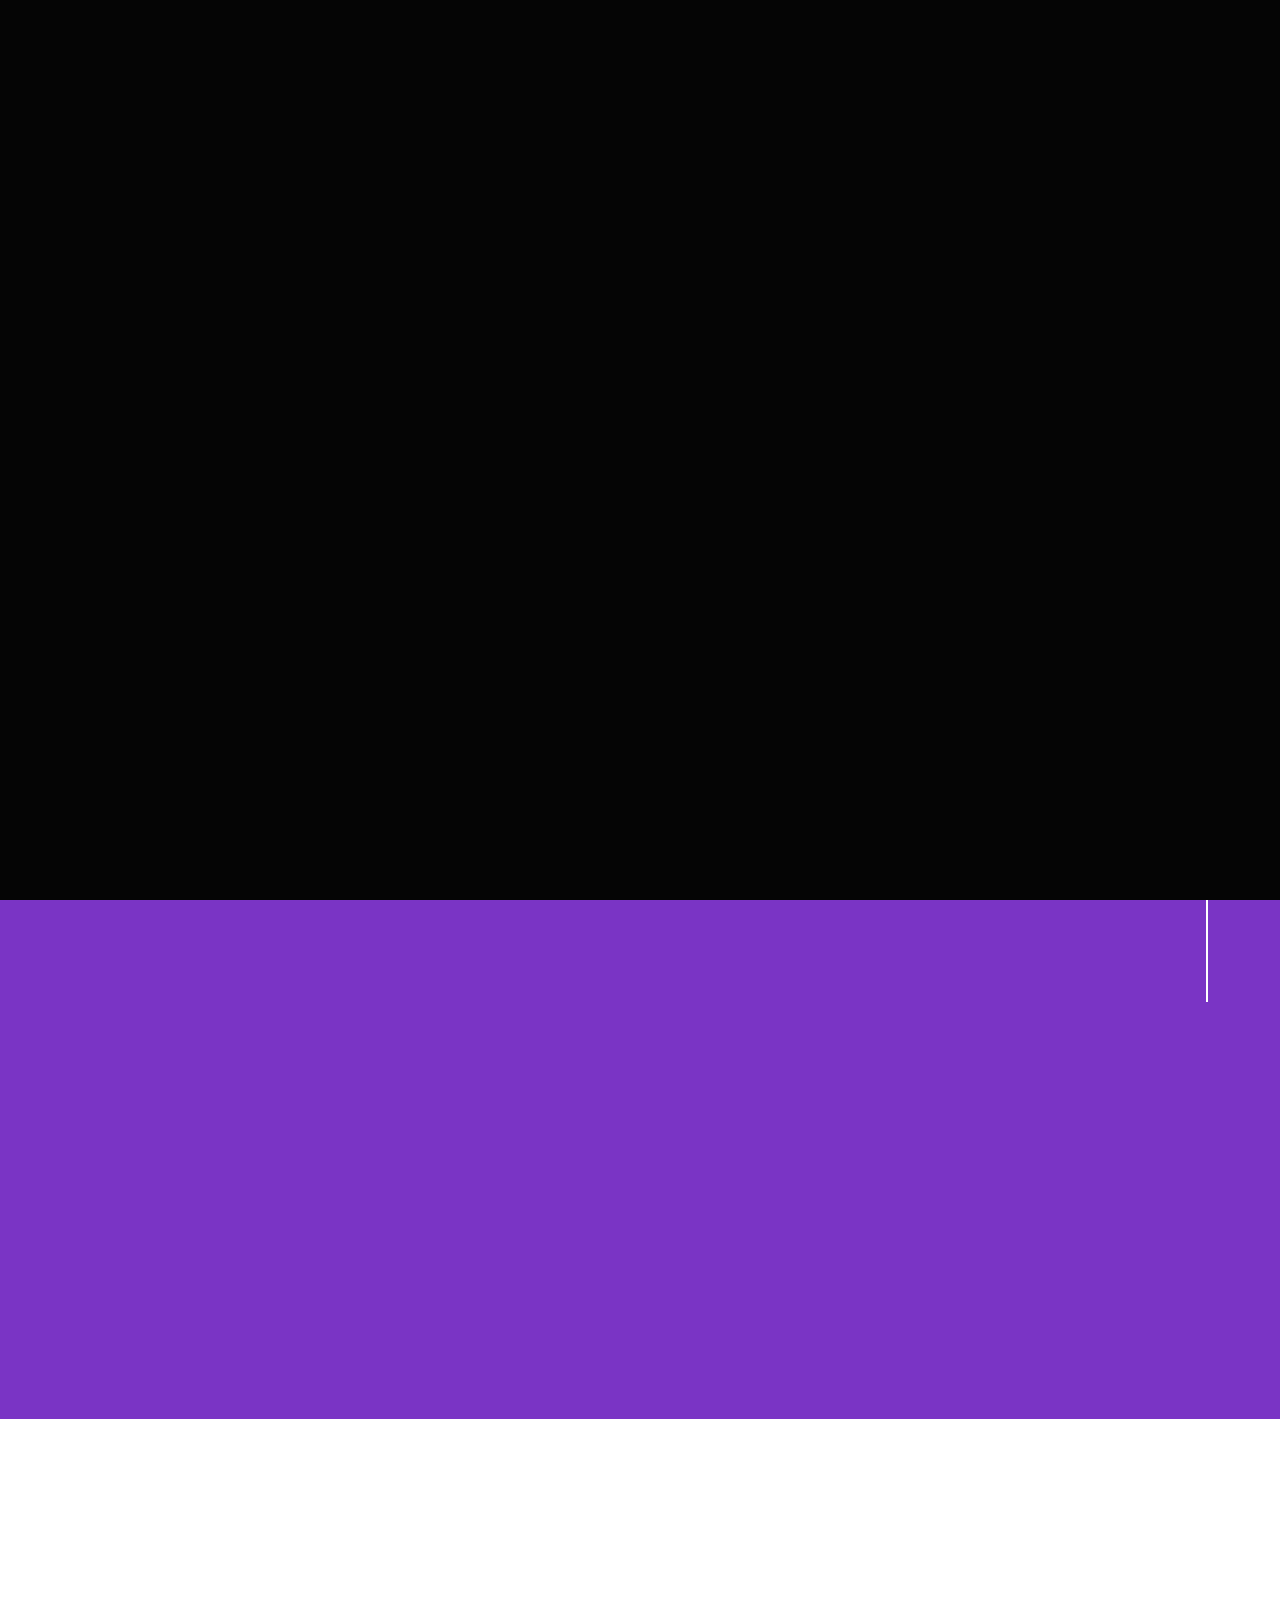
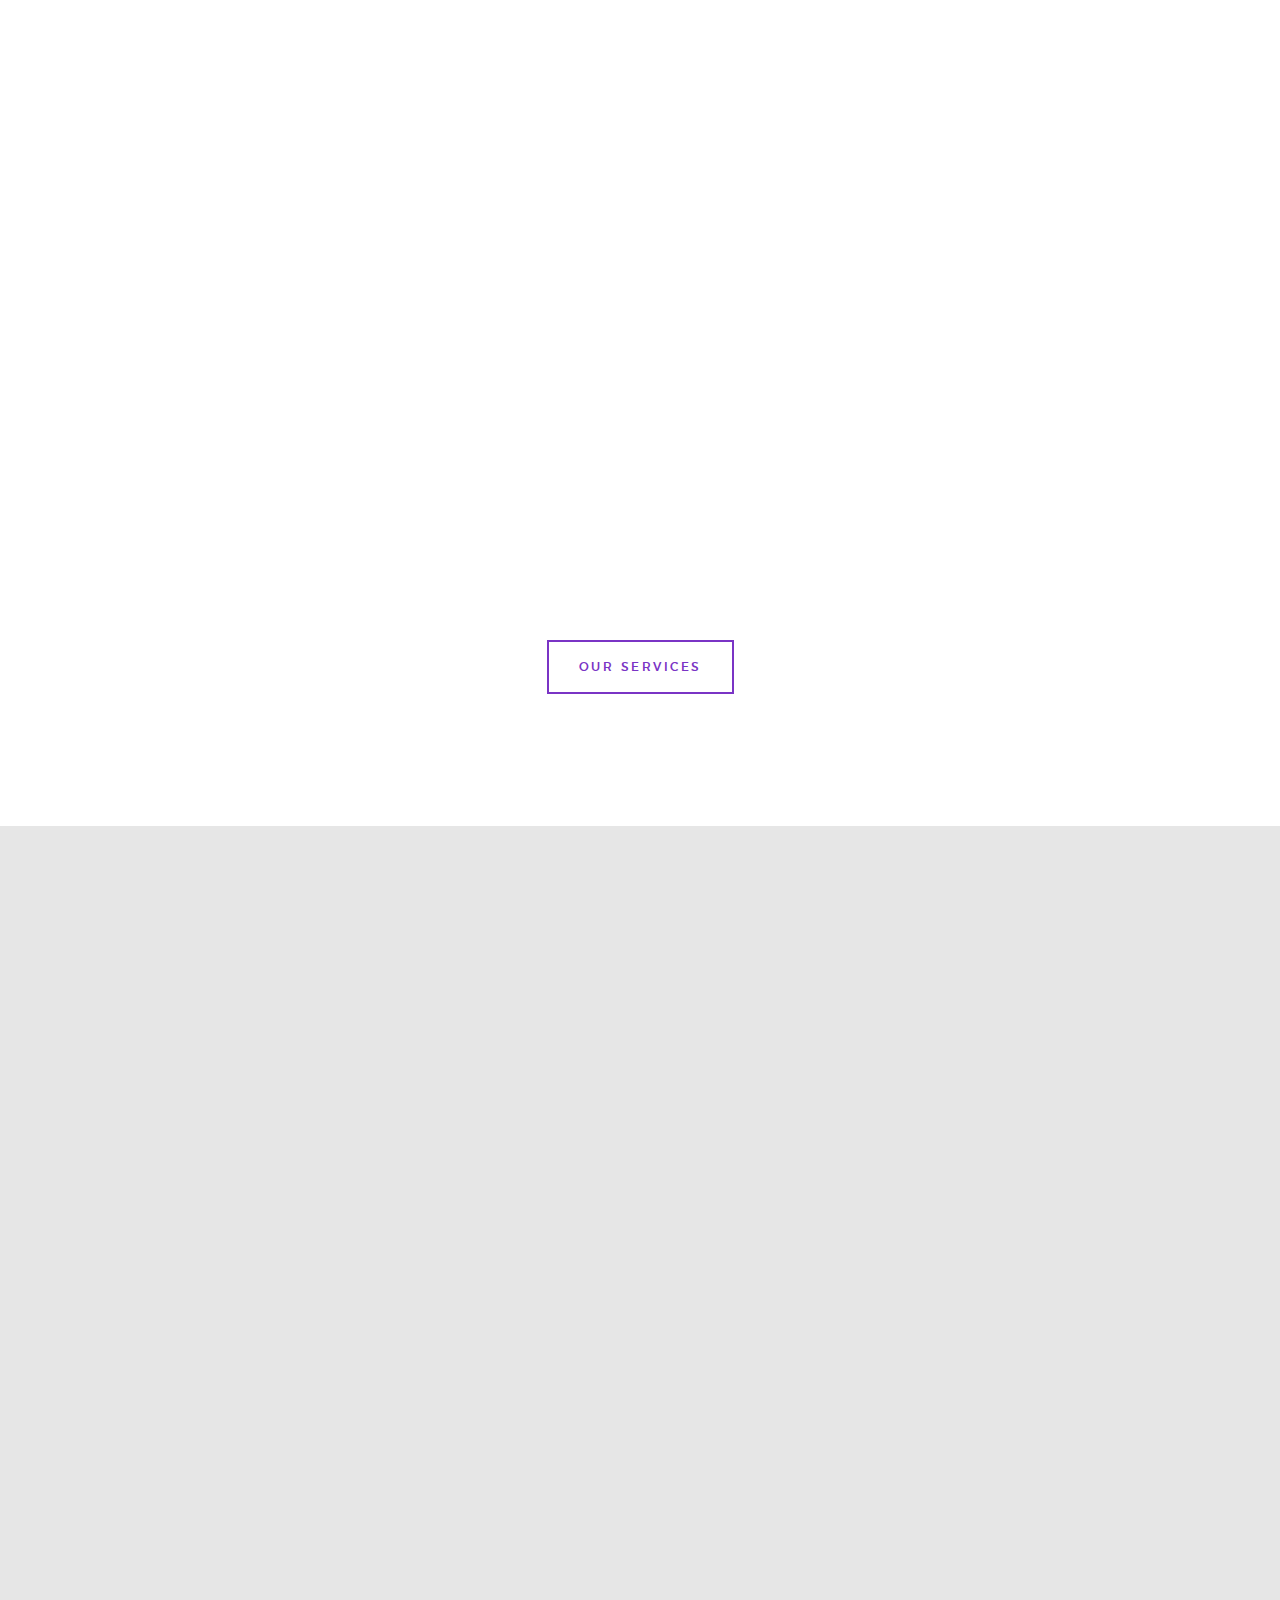
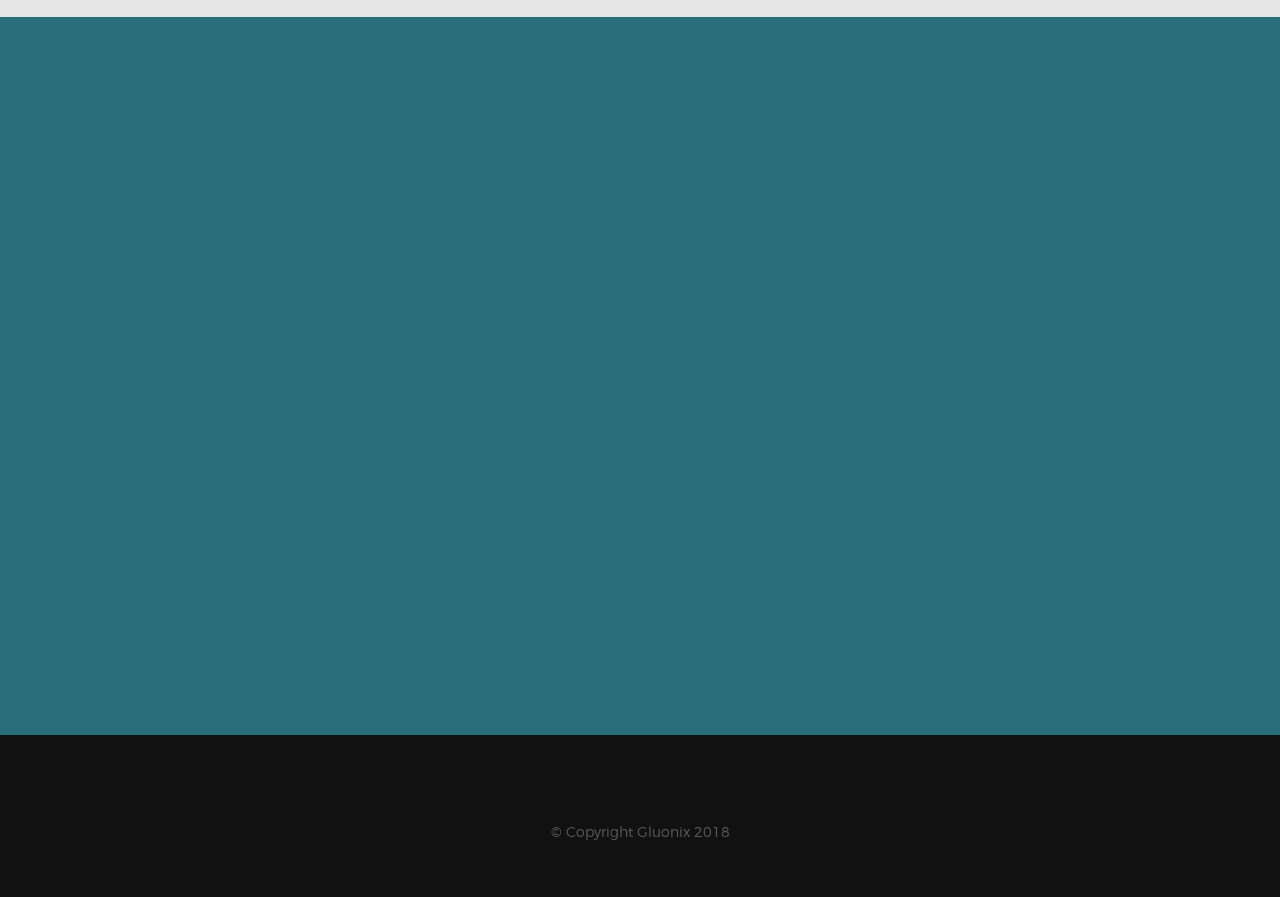
==== commit dc21adb9: "Translate index" ====
--- a/index.html
+++ b/index.html
@@ -59,12 +59,15 @@
                 <img class="site-logo" src="images/logo.png" alt="Homepage">
 
                 <ul class="header-nav__list">
-                    <li class="current"><a href="index.html#home" title="home">Inicio</a></li>
-                    <li><a href="about.html" title="about">Acerca</a></li>
-                    <li><a href="services.html" title="services">Servicios</a></li>
-                    <li><a href="about.html#clients" title="clients">Clientes</a></li>
-                    <li><a href="index.html#contact" title="contact">Contacto</a></li>
+                    <li class="current"><a href="index.html#home" title="home">Home</a></li>
+                    <li><a href="about.html" title="about">About</a></li>
+                    <li><a href="services.html" title="services">Services</a></li>
+                    <li><a href="about.html#clients" title="clients">Clients</a></li>
+                    <li><a href="index.html#contact" title="contact">Contact</a></li>
                 </ul>
+
+                <a href="index.html">EN</a> | <a href="es/index.html">ES</a>
+
 
                 <!-- <ul class="header-nav__social">
                     <li>
@@ -105,13 +108,13 @@
             <div class="row home-content__main">
 
                 <h1>
-                    Creando soluciones de tecnología para personas
+                  Creating technology solutions for people
                 </h1>
 
                 <div class="home-content__buttons">
                 <div class="home-content__buttons">
                     <a href="#about" class="smoothscroll btn btn--stroke">
-                        Quiero saber más
+                      I want to know more
                     </a>
                 </div>
 
@@ -130,24 +133,18 @@
     <!-- about
     ================================================== -->
     <section id='about' class="s-about">
-
-        <div class="row section-header has-bottom-sep" data-aos="fade-up">
-            <div class="col-full">
-                <h1 class="display-1 display-1--light">Somos GLUONIX</h1>
-            </div>
-        </div> <!-- end section-header -->
 
         <div class="row about-desc" data-aos="fade-up">
             <div class="col-full">
                 <p>
-                Somos un equipo de diseñadores, desarrolladores y expertos en tecnologías con la misión de convertir retos tecnológicos en oportunidades de innovación, demostrando a las organizaciones que al mejorar sus procesos pueden tener un impacto positivo sobre su organización, clientes y consumidores.
+                We are a team of designers, developers, and technology experts with the mission of turning technological challenges into opportunities for innovation, demonstrating to organizations that by improving their processes they can have a positive impact on their organization, customers, and consumers.
                 </p>
             </div>
 
             <div class="home-content__buttons">
               <center>
-                <a href="about.html" class="smoothscroll btn btn--stroke">
-                    Acerca de nosotros
+                <a href="about.html" class="btn btn--stroke">
+                    About Us
                 </a>
               </center>
             </div>
@@ -165,8 +162,8 @@
 
         <div class="row section-header has-bottom-sep" data-aos="fade-up">
             <div class="col-full">
-                <h2 class="subhead">Lo que hacemos</h2>
-                <h1 class="display-2">Ofrecemos soluciones de tecnología escalables y adaptables a los constantes cambios que demanda el mundo actual.</h1>
+                <h2 class="subhead">What we do</h2>
+                <h1 class="display-2">We offer scalable and adaptable technology solutions to the constant changes that the current world demands.</h1>
             </div>
         </div> <!-- end section-header -->
 
@@ -184,8 +181,8 @@
                   <img src="images/default/icons8-web-design.png" />
                 </div>
                 <div class="col-ten service-padding">
-                    <h3 class="h2">Diseño UX</h3>
-                    <p>Mejoramos la experiencia de los productos de software de las empresas manteniendo presente la imagen de nuestros clientes.
+                    <h3 class="h2">UX Design</h3>
+                    <p>Improve the experience of the software products keeping present the branding of our clients.
                     </p>
                 </div>
             </div>
@@ -195,8 +192,8 @@
                   <img src="images/default/icons8-source-code.png" />
                 </div>
                 <div class="col-ten service-padding">
-                    <h3 class="h2">Desarrollo de aplicaciones</h3>
-                    <p>Transformamos las ideas de negocio en soluciones de software.
+                    <h3 class="h2">Web Application Development</h3>
+                    <p>Transform your business ideas into software solutions.
                     </p>
                 </div>
             </div>
@@ -207,7 +204,7 @@
                 </div>
                 <div class="col-ten service-padding">
                     <h3 class="h2">Gamificación</h3>
-                    <p>Llevamos a los negocios al siguiente nivel incorporando elementos de juegos  para  ayudar a cumplir los objetivos de las empresas.
+                    <p>Take your businesses to the next level by incorporating game elements to help reach company goals.
                     </p>
                 </div>
             </div>
@@ -217,8 +214,8 @@
                   <img src="images/default/icons8-gear-outline.png" />
                 </div>
                 <div class="col-ten service-padding">
-                    <h3 class="h2">Consultoría y Mantenimiento de aplicaciones</h3>
-                    <p>Integramos tecnologías disruptivas en la transformación digital de los negocios.
+                    <h3 class="h2">Consulting and Maintenance</h3>
+                    <p>We integrate disruptive technologies in the digital transformation of businesses.
                     </p>
                 </div>
             </div>
@@ -226,7 +223,7 @@
             <div class="col-twelve service-content__buttons">
               <center>
                 <a href="services.html" class="btn btn--stroke">
-                    Conoce nuestros servicios
+                    Our Services
                 </a>
               </center>
             </div>
@@ -242,9 +239,9 @@
 
         <div class="row section-header" data-aos="fade-up">
             <div class="col-full">
-                <h3 class="subhead">Nuestros Clientes</h3>
+                <h3 class="subhead">Our Clients</h3>
                 <h1 class="display-2">
-                  Sin importar las distancias ofrecemos servicios de desarrollo a clientes de diferentes partes del mundo</h1>
+                  No matter the distances we offer development services to clients from different parts of the world</h1>
             </div>
         </div> <!-- end section-header -->
 
@@ -282,8 +279,8 @@
 
         <div class="row section-header" data-aos="fade-up">
             <div class="col-full">
-                <h1 class="display-2 display-2--light">Nosotros <i class="fa fa-heart heart"></i> los retos</h1>
-                <h1 class="display-2 display-2--bold">Contáctanos y platicamos cómo hacer equipo para traer tus ideas a la realidad</h1>
+                <h1 class="display-2 display-2--light">We <i class="fa fa-heart heart"></i> the challenges</h1>
+                <h1 class="display-2 display-2--bold">Contact us and we talk about how to make work together to bring your ideas to reality</h1>
             </div>
         </div>
 
@@ -292,7 +289,7 @@
                 <div class="col-full">
 
                     <div class="col-four cinfo">
-                        <h1 class="display-2 display-2--bold">Dónde nos puedes encontrar</h1>
+                        <h1 class="display-2 display-2--bold">Where can you find us</h1>
                         <p>
                             5 de mayo 301<br>
                             Palo Blanco, 66230<br>
@@ -302,16 +299,16 @@
                     </div>
 
                     <div class="col-four cinfo">
-                        <h1 class="display-2 display-2--bold">Mándanos un correo</h1>
+                        <h1 class="display-2 display-2--bold">Send us an email</h1>
                         <p>
                             hello@gluonixtech.com<br>
                         </p>
                     </div>
 
                     <div class="col-four cinfo">
-                        <h1 class="display-2 display-2--bold">Llámanos</h1>
+                        <h1 class="display-2 display-2--bold">Call us</h1>
                         <p>
-                            Teléfono: (01-52) 8400 2161<br>
+                            Phone: (01-52) 8400 2161<br>
                         </p>
                     </div>
                   </div>
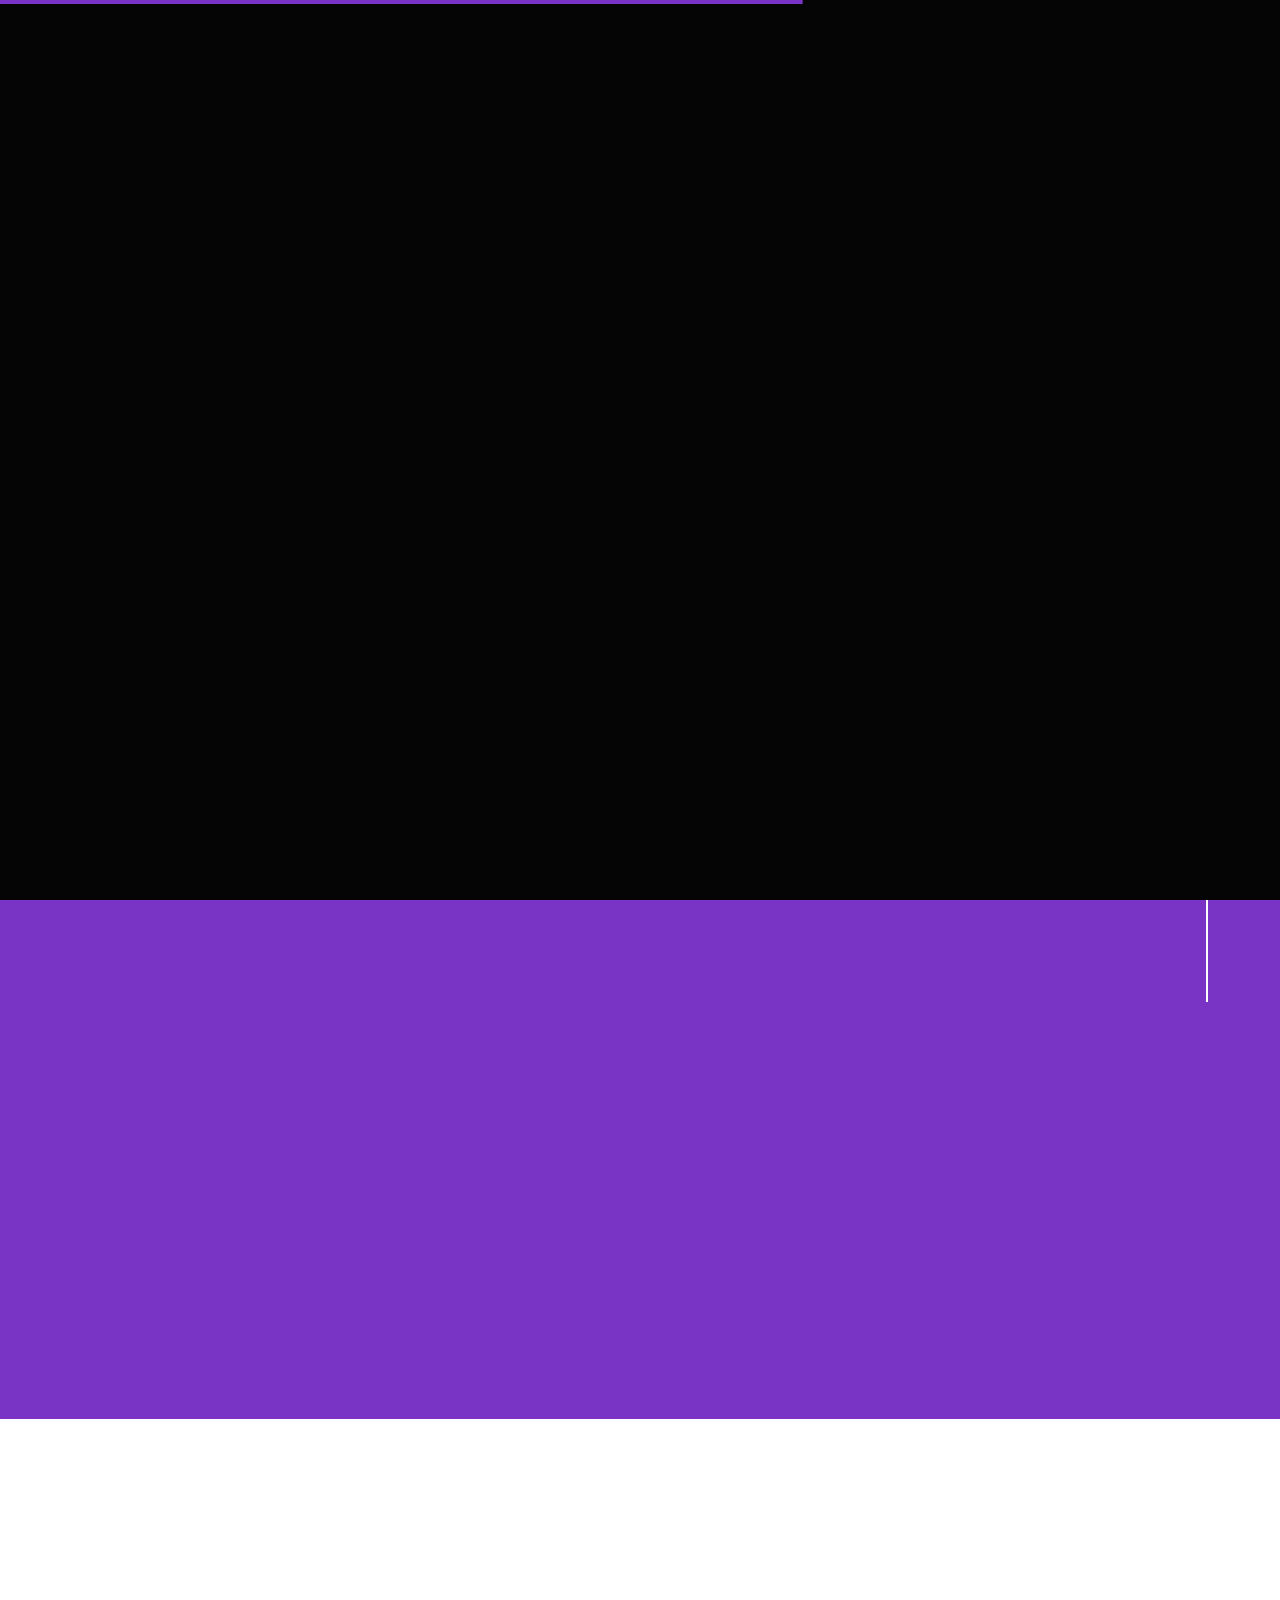
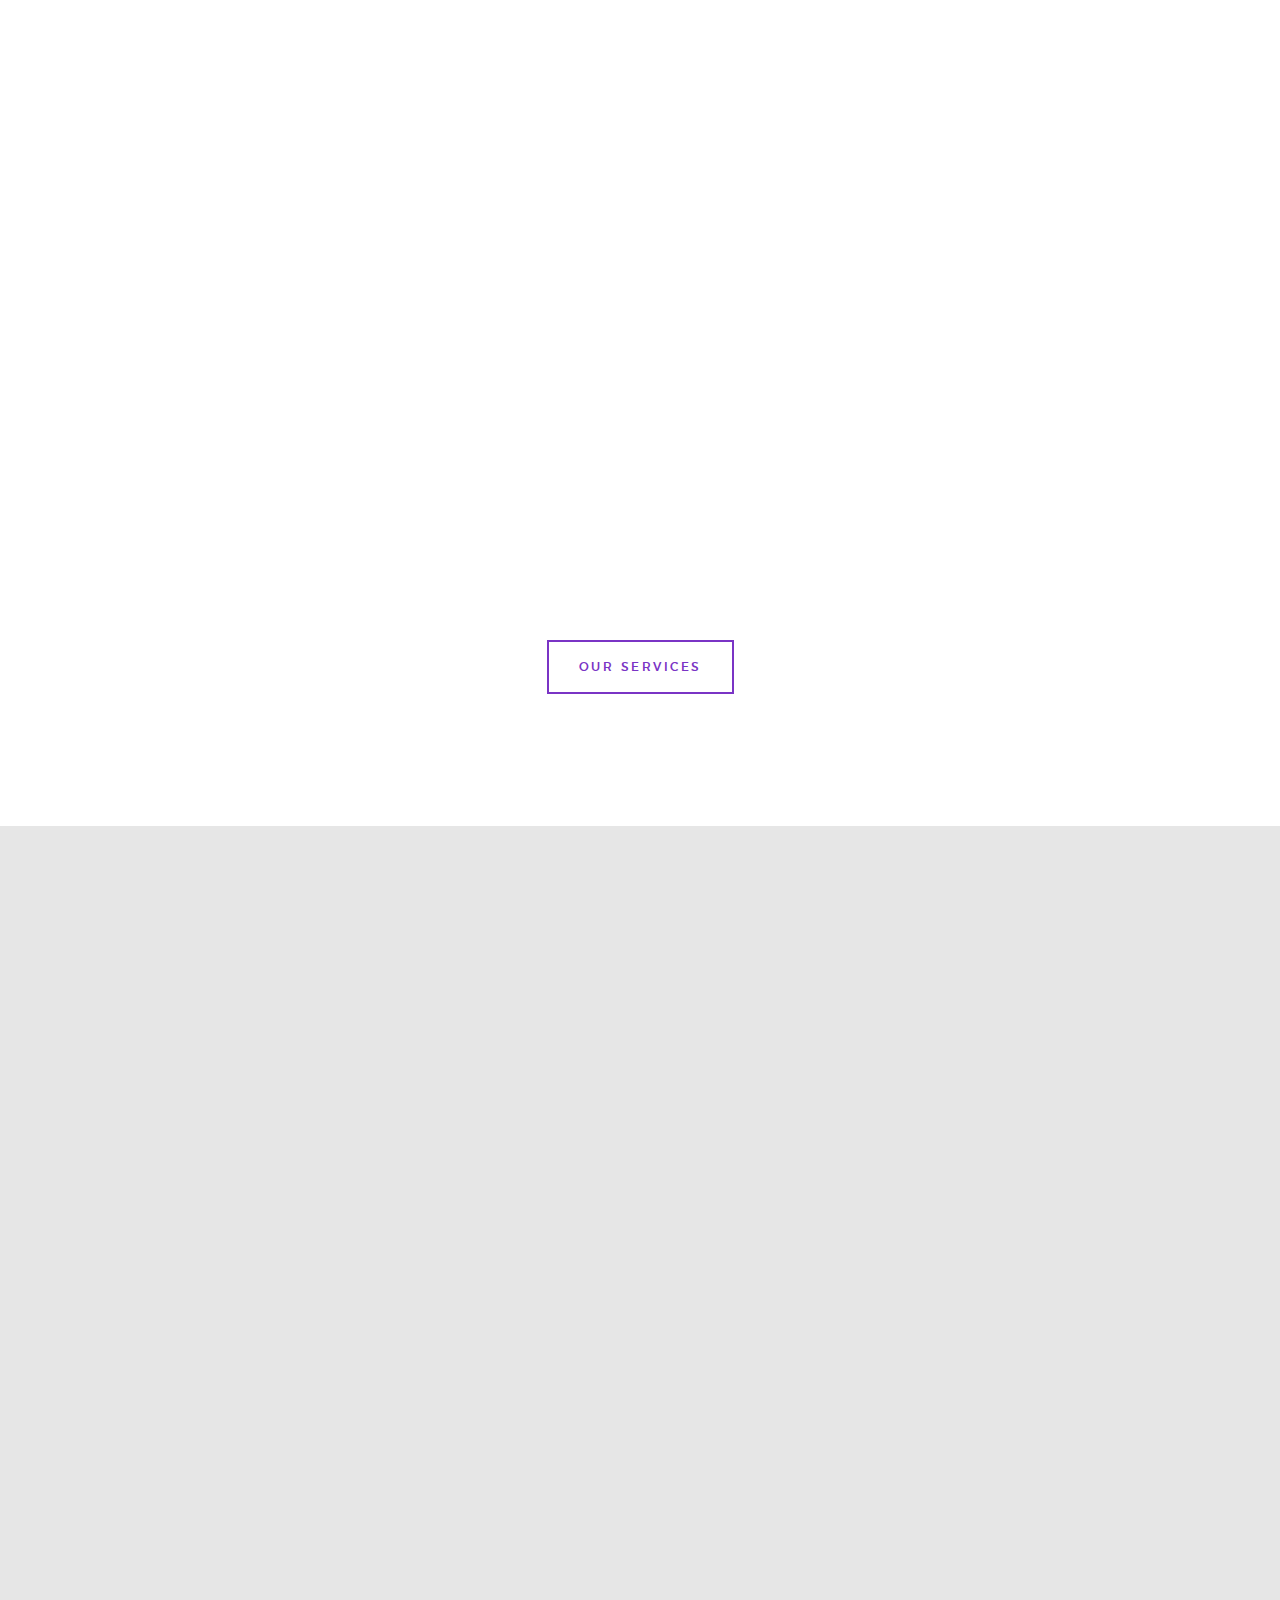
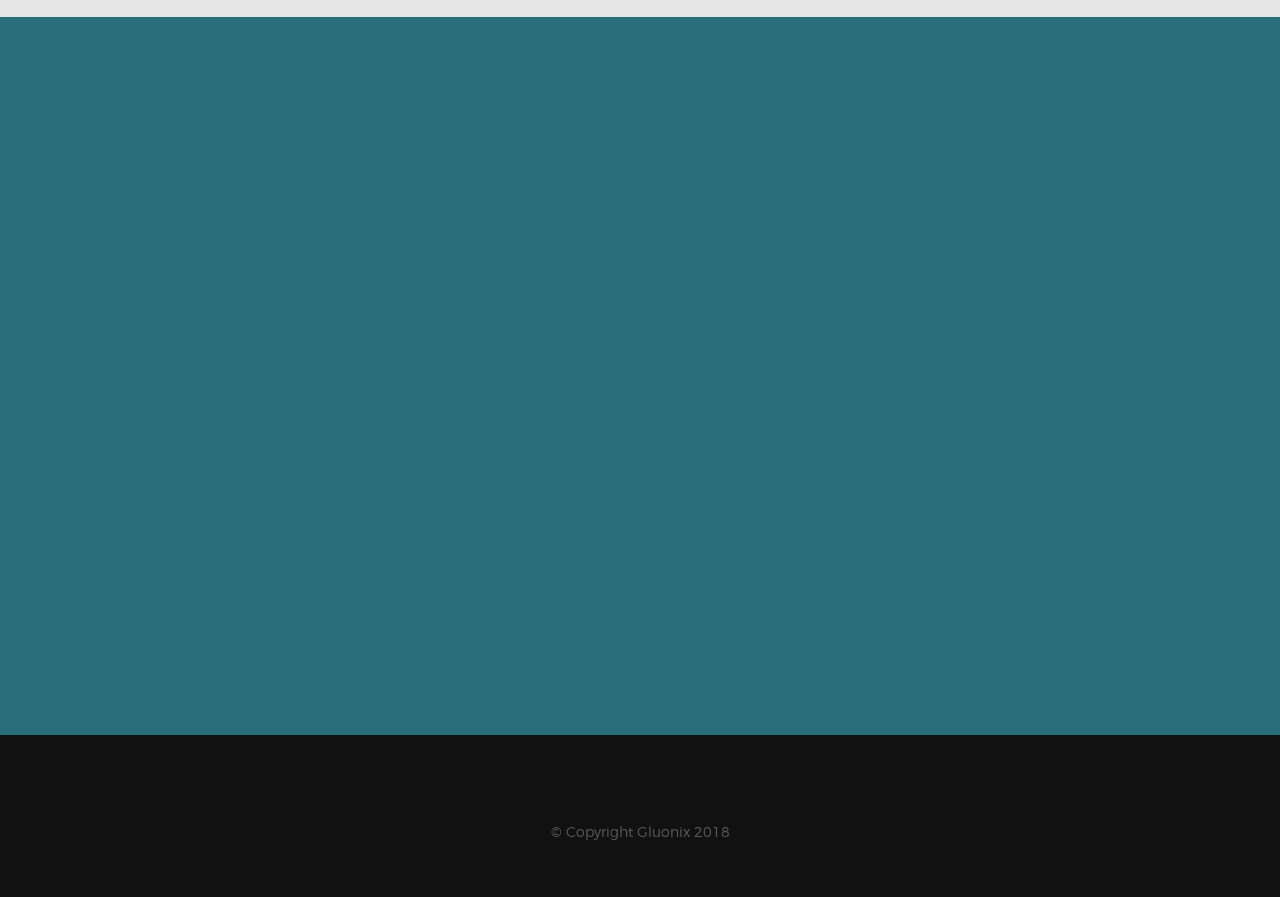
==== commit 6f63c00a: "english changes" ====
--- a/index.html
+++ b/index.html
@@ -137,7 +137,7 @@
         <div class="row about-desc" data-aos="fade-up">
             <div class="col-full">
                 <p>
-                We are a team of designers, developers, and technology experts with the mission of turning technological challenges into opportunities for innovation, demonstrating to organizations that by improving their processes they can have a positive impact on their organization, customers, and consumers.
+                We are a team of designers, developers, and technology experts with the mission of turning technological challenges into opportunities for innovation, demonstrating that a positive impact on your organization, customers, and consumers can be achieved by improving your processes.
                 </p>
             </div>
 
@@ -163,7 +163,7 @@
         <div class="row section-header has-bottom-sep" data-aos="fade-up">
             <div class="col-full">
                 <h2 class="subhead">What we do</h2>
-                <h1 class="display-2">We offer scalable and adaptable technology solutions to the constant changes that the current world demands.</h1>
+                <h1 class="display-2">We offer scalable and adaptable technology solutions suited to the constant changesthat the current world demands.</h1>
             </div>
         </div> <!-- end section-header -->
 
@@ -182,7 +182,7 @@
                 </div>
                 <div class="col-ten service-padding">
                     <h3 class="h2">UX Design</h3>
-                    <p>Improve the experience of the software products keeping present the branding of our clients.
+                    <p>Improve your customers’ experience with your software products.
                     </p>
                 </div>
             </div>
@@ -204,7 +204,7 @@
                 </div>
                 <div class="col-ten service-padding">
                     <h3 class="h2">Gamificación</h3>
-                    <p>Take your businesses to the next level by incorporating game elements to help reach company goals.
+                    <p>Take your businesses to the next level by incorporating game elements to reach your company's goals.
                     </p>
                 </div>
             </div>
@@ -241,7 +241,7 @@
             <div class="col-full">
                 <h3 class="subhead">Our Clients</h3>
                 <h1 class="display-2">
-                  No matter the distances we offer development services to clients from different parts of the world</h1>
+                  We offer development services to clients from different parts of the world, no matter the distance</h1>
             </div>
         </div> <!-- end section-header -->
 
@@ -279,8 +279,8 @@
 
         <div class="row section-header" data-aos="fade-up">
             <div class="col-full">
-                <h1 class="display-2 display-2--light">We <i class="fa fa-heart heart"></i> the challenges</h1>
-                <h1 class="display-2 display-2--bold">Contact us and we talk about how to make work together to bring your ideas to reality</h1>
+                <h1 class="display-2 display-2--light">We <i class="fa fa-heart heart"></i> challenges</h1>
+                <h1 class="display-2 display-2--bold">Contact us and we'll talk about how to work together to bring your ideas to life</h1>
             </div>
         </div>
 
@@ -289,7 +289,7 @@
                 <div class="col-full">
 
                     <div class="col-four cinfo">
-                        <h1 class="display-2 display-2--bold">Where can you find us</h1>
+                        <h1 class="display-2 display-2--bold">Where to find us</h1>
                         <p>
                             5 de mayo 301<br>
                             Palo Blanco, 66230<br>
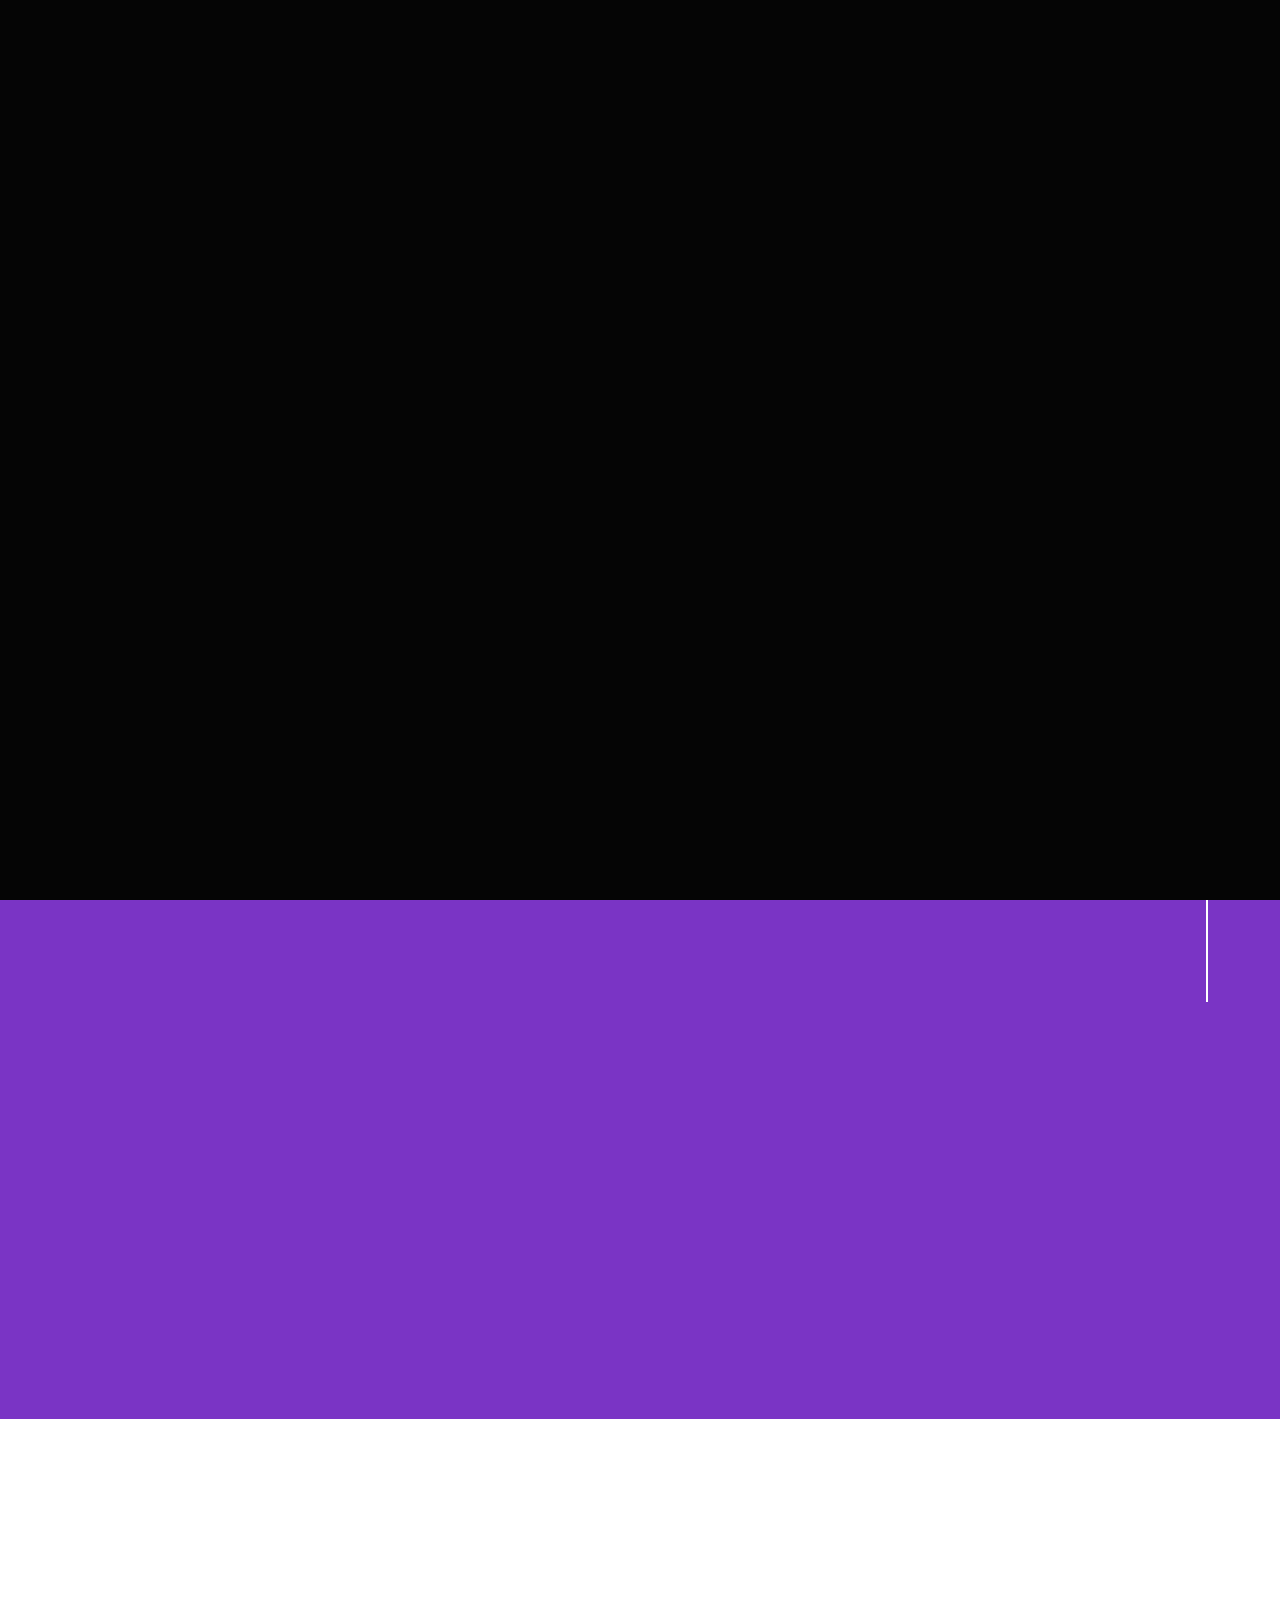
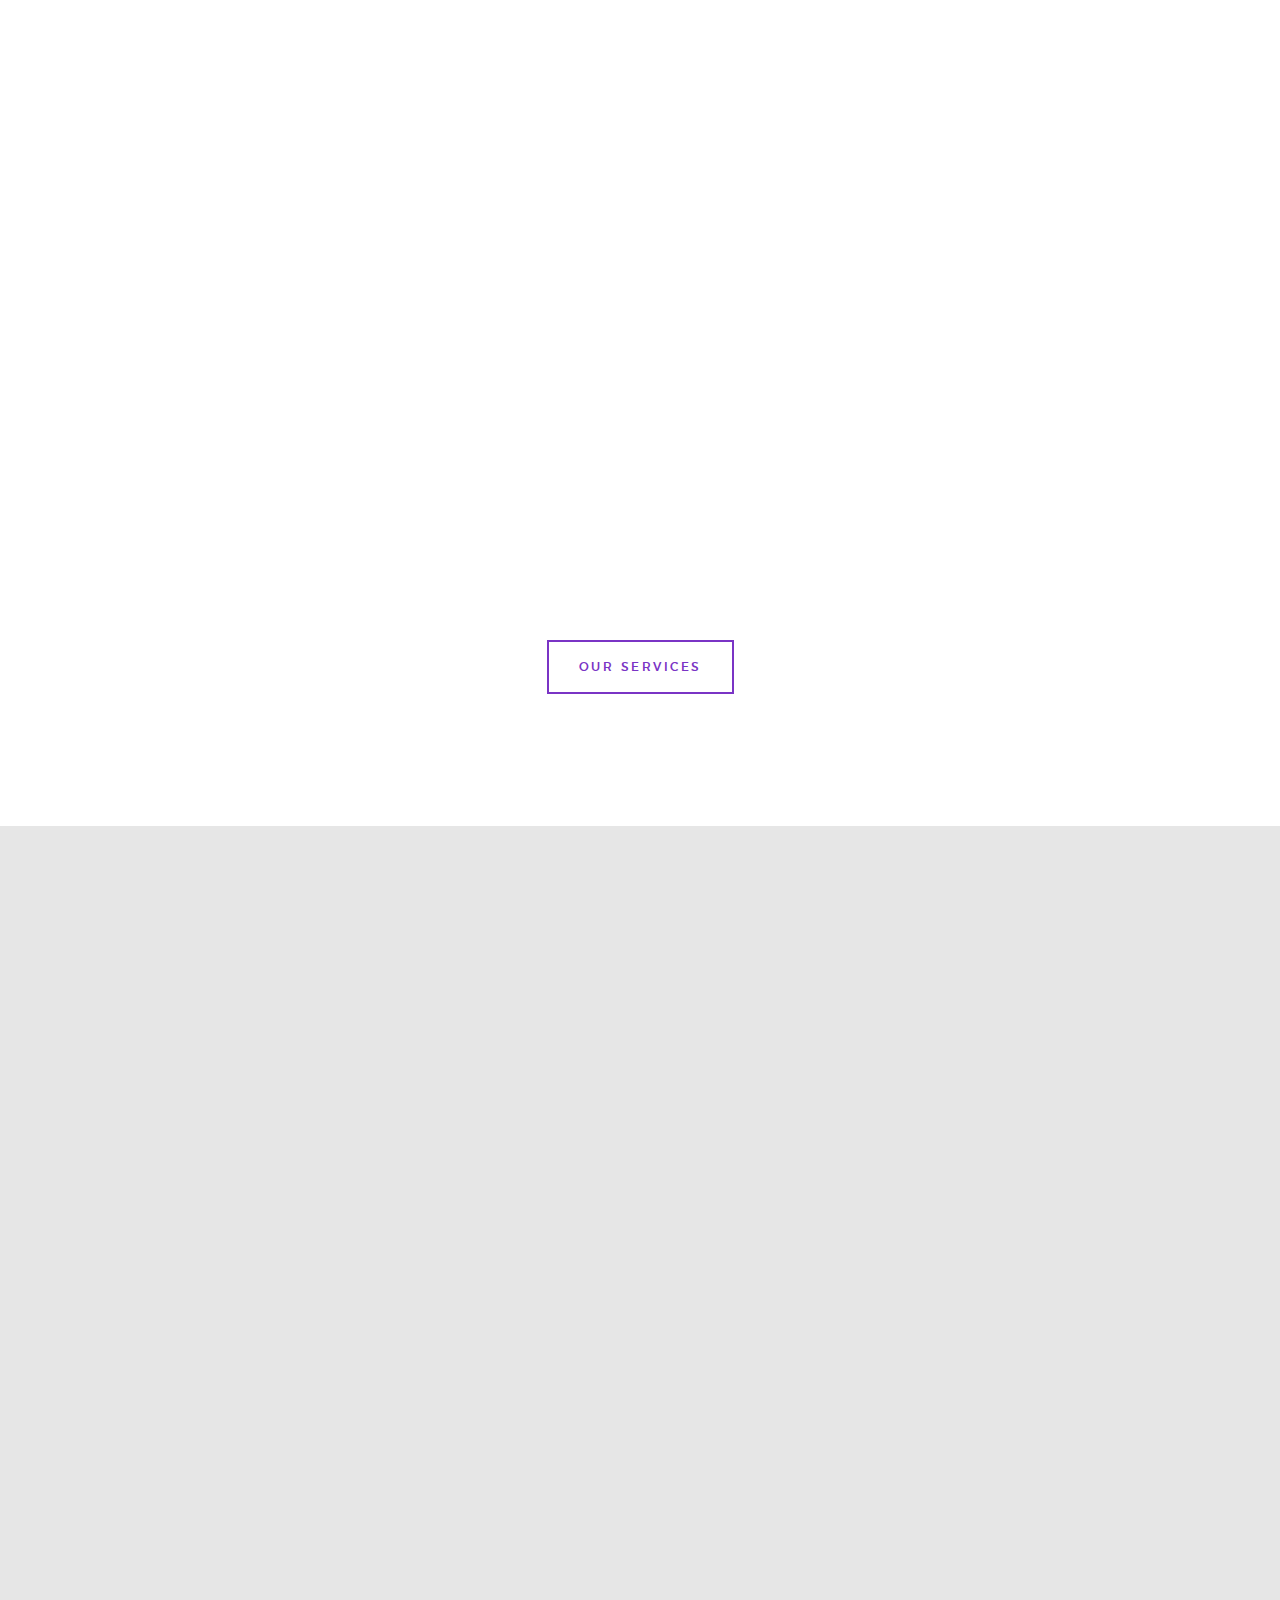
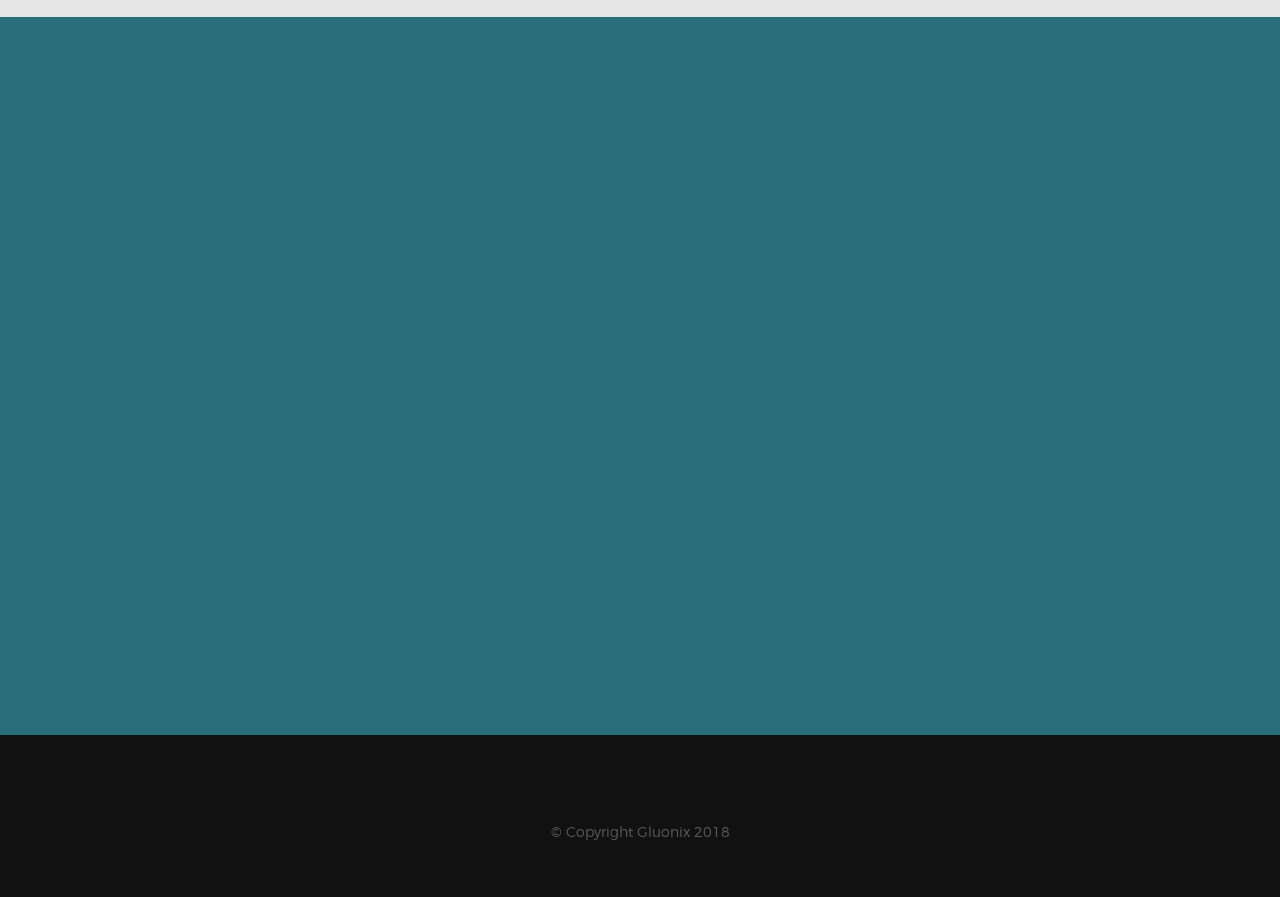
==== commit 4d4e501f: "Lnaguage" ====
--- a/index.html
+++ b/index.html
@@ -137,7 +137,7 @@
         <div class="row about-desc" data-aos="fade-up">
             <div class="col-full">
                 <p>
-                We are a team of designers, developers, and technology experts with the mission of turning technological challenges into opportunities for innovation, demonstrating that a positive impact on your organization, customers, and consumers can be achieved by improving your processes.
+                We are a team of designers, developers, and technology experts with the mission of turning technological challenges into opportunities for innovation, demonstrating to organizations that by improving their processes they can have a positive impact on their organization, customers, and consumers.
                 </p>
             </div>
 
@@ -163,7 +163,7 @@
         <div class="row section-header has-bottom-sep" data-aos="fade-up">
             <div class="col-full">
                 <h2 class="subhead">What we do</h2>
-                <h1 class="display-2">We offer scalable and adaptable technology solutions suited to the constant changesthat the current world demands.</h1>
+                <h1 class="display-2">We offer scalable and adaptable technology solutions to the constant changes that the current world demands.</h1>
             </div>
         </div> <!-- end section-header -->
 
@@ -182,7 +182,7 @@
                 </div>
                 <div class="col-ten service-padding">
                     <h3 class="h2">UX Design</h3>
-                    <p>Improve your customers’ experience with your software products.
+                    <p>Improve the experience of the software products keeping present the branding of our clients.
                     </p>
                 </div>
             </div>
@@ -203,8 +203,8 @@
                     <img src="images/default/icons8-game-position.png" />
                 </div>
                 <div class="col-ten service-padding">
-                    <h3 class="h2">Gamificación</h3>
-                    <p>Take your businesses to the next level by incorporating game elements to reach your company's goals.
+                    <h3 class="h2">Gamification</h3>
+                    <p>Take your businesses to the next level by incorporating game elements to help reach company goals.
                     </p>
                 </div>
             </div>
@@ -241,7 +241,7 @@
             <div class="col-full">
                 <h3 class="subhead">Our Clients</h3>
                 <h1 class="display-2">
-                  We offer development services to clients from different parts of the world, no matter the distance</h1>
+                  No matter the distances we offer development services to clients from different parts of the world</h1>
             </div>
         </div> <!-- end section-header -->
 
@@ -279,8 +279,8 @@
 
         <div class="row section-header" data-aos="fade-up">
             <div class="col-full">
-                <h1 class="display-2 display-2--light">We <i class="fa fa-heart heart"></i> challenges</h1>
-                <h1 class="display-2 display-2--bold">Contact us and we'll talk about how to work together to bring your ideas to life</h1>
+                <h1 class="display-2 display-2--light">We <i class="fa fa-heart heart"></i> the challenges</h1>
+                <h1 class="display-2 display-2--bold">Contact us and we talk about how to make work together to bring your ideas to reality</h1>
             </div>
         </div>
 
@@ -289,7 +289,7 @@
                 <div class="col-full">
 
                     <div class="col-four cinfo">
-                        <h1 class="display-2 display-2--bold">Where to find us</h1>
+                        <h1 class="display-2 display-2--bold">Where can you find us</h1>
                         <p>
                             5 de mayo 301<br>
                             Palo Blanco, 66230<br>
